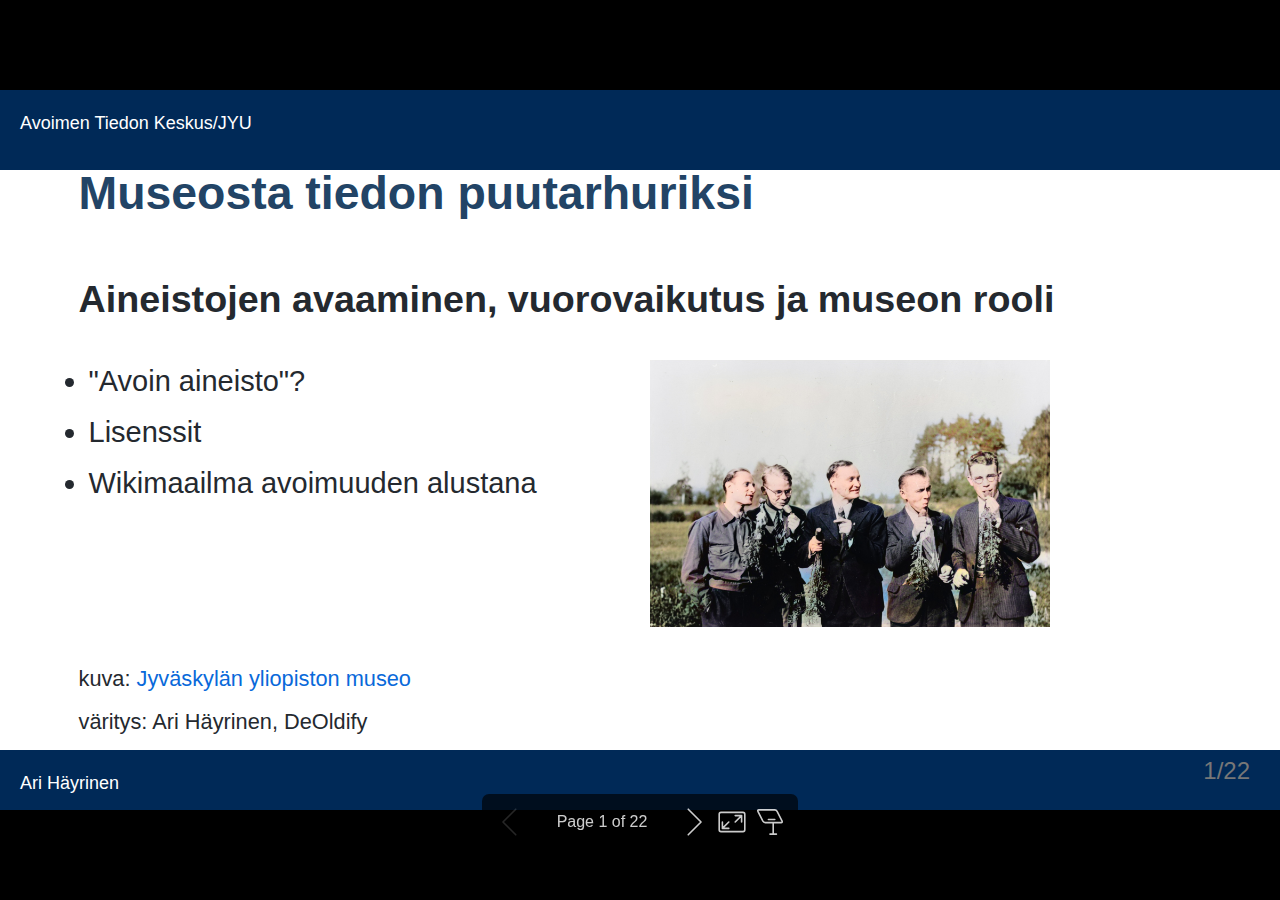
==== museo_ja_avoimet/museo_yleiso_ja_avoimet_aineistot.html @ 7d6fa6ab "täydennetty avoimia aineistoja" ====
<!DOCTYPE html><html lang="en-US"><head><title>OSC</title><meta property="og:title" content="OSC"><meta charset="UTF-8"><meta name="viewport" content="width=device-width,height=device-height,initial-scale=1.0"><meta name="apple-mobile-web-app-capable" content="yes"><meta http-equiv="X-UA-Compatible" content="ie=edge"><meta property="og:type" content="website"><meta name="twitter:card" content="summary"><style>@media screen{body[data-bespoke-view=""] .bespoke-marp-parent>.bespoke-marp-osc>button,body[data-bespoke-view=next] .bespoke-marp-parent>.bespoke-marp-osc>button,body[data-bespoke-view=presenter] .bespoke-marp-presenter-container .bespoke-marp-presenter-info-container button,body[data-bespoke-view=presenter] .bespoke-marp-presenter-container .bespoke-marp-presenter-note-container button{-webkit-tap-highlight-color:transparent;-webkit-appearance:none;appearance:none;background-color:transparent;border:0;color:inherit;cursor:pointer;font-size:inherit;opacity:.8;outline:none;padding:0;transition:opacity .2s linear}body[data-bespoke-view=""] .bespoke-marp-parent>.bespoke-marp-osc>button:disabled,body[data-bespoke-view=next] .bespoke-marp-parent>.bespoke-marp-osc>button:disabled,body[data-bespoke-view=presenter] .bespoke-marp-presenter-container .bespoke-marp-presenter-info-container button:disabled,body[data-bespoke-view=presenter] .bespoke-marp-presenter-container .bespoke-marp-presenter-note-container button:disabled{cursor:not-allowed;opacity:.15!important}body[data-bespoke-view=""] .bespoke-marp-parent>.bespoke-marp-osc>button:hover,body[data-bespoke-view=next] .bespoke-marp-parent>.bespoke-marp-osc>button:hover,body[data-bespoke-view=presenter] .bespoke-marp-presenter-container .bespoke-marp-presenter-info-container button:hover,body[data-bespoke-view=presenter] .bespoke-marp-presenter-container .bespoke-marp-presenter-note-container button:hover{opacity:1}body[data-bespoke-view=""] .bespoke-marp-parent>.bespoke-marp-osc>button:hover:active,body[data-bespoke-view=next] .bespoke-marp-parent>.bespoke-marp-osc>button:hover:active,body[data-bespoke-view=presenter] .bespoke-marp-presenter-container .bespoke-marp-presenter-info-container button:hover:active,body[data-bespoke-view=presenter] .bespoke-marp-presenter-container .bespoke-marp-presenter-note-container button:hover:active{opacity:.6}body[data-bespoke-view=""] .bespoke-marp-parent>.bespoke-marp-osc>button:hover:not(:disabled),body[data-bespoke-view=next] .bespoke-marp-parent>.bespoke-marp-osc>button:hover:not(:disabled),body[data-bespoke-view=presenter] .bespoke-marp-presenter-container .bespoke-marp-presenter-info-container button:hover:not(:disabled),body[data-bespoke-view=presenter] .bespoke-marp-presenter-container .bespoke-marp-presenter-note-container button:hover:not(:disabled){transition:none}body[data-bespoke-view=""] .bespoke-marp-parent>.bespoke-marp-osc>button[data-bespoke-marp-osc=prev],body[data-bespoke-view=next] .bespoke-marp-parent>.bespoke-marp-osc>button[data-bespoke-marp-osc=prev],body[data-bespoke-view=presenter] .bespoke-marp-presenter-container .bespoke-marp-presenter-info-container button.bespoke-marp-presenter-info-page-prev{background:transparent url("[data-uri]") no-repeat 50%;background-size:contain;overflow:hidden;text-indent:100%;white-space:nowrap}body[data-bespoke-view=""] .bespoke-marp-parent>.bespoke-marp-osc>button[data-bespoke-marp-osc=next],body[data-bespoke-view=next] .bespoke-marp-parent>.bespoke-marp-osc>button[data-bespoke-marp-osc=next],body[data-bespoke-view=presenter] .bespoke-marp-presenter-container .bespoke-marp-presenter-info-container button.bespoke-marp-presenter-info-page-next{background:transparent url("[data-uri]") no-repeat 50%;background-size:contain;overflow:hidden;text-indent:100%;white-space:nowrap}body[data-bespoke-view=""] .bespoke-marp-parent>.bespoke-marp-osc>button[data-bespoke-marp-osc=fullscreen],body[data-bespoke-view=next] .bespoke-marp-parent>.bespoke-marp-osc>button[data-bespoke-marp-osc=fullscreen]{background:transparent url("[data-uri]") no-repeat 50%;background-size:contain;overflow:hidden;text-indent:100%;white-space:nowrap}body[data-bespoke-view=""] .bespoke-marp-parent>.bespoke-marp-osc>button.exit[data-bespoke-marp-osc=fullscreen],body[data-bespoke-view=next] .bespoke-marp-parent>.bespoke-marp-osc>button.exit[data-bespoke-marp-osc=fullscreen]{background-image:url("[data-uri]")}body[data-bespoke-view=""] .bespoke-marp-parent>.bespoke-marp-osc>button[data-bespoke-marp-osc=presenter],body[data-bespoke-view=next] .bespoke-marp-parent>.bespoke-marp-osc>button[data-bespoke-marp-osc=presenter]{background:transparent url("[data-uri]") no-repeat 50%;background-size:contain;overflow:hidden;text-indent:100%;white-space:nowrap}body[data-bespoke-view=presenter] .bespoke-marp-presenter-container .bespoke-marp-presenter-note-container button.bespoke-marp-presenter-note-bigger{background:transparent url("[data-uri]") no-repeat 50%;background-size:contain;overflow:hidden;text-indent:100%;white-space:nowrap}body[data-bespoke-view=presenter] .bespoke-marp-presenter-container .bespoke-marp-presenter-note-container button.bespoke-marp-presenter-note-smaller{background:transparent url("[data-uri]") no-repeat 50%;background-size:contain;overflow:hidden;text-indent:100%;white-space:nowrap}}@keyframes __bespoke_marp_transition_reduced_outgoing__{0%{opacity:1}to{opacity:0}}@keyframes __bespoke_marp_transition_reduced_incoming__{0%{mix-blend-mode:plus-lighter;opacity:0}to{mix-blend-mode:plus-lighter;opacity:1}}.bespoke-marp-note,.bespoke-marp-osc,.bespoke-progress-parent{display:none;transition:none}@media screen{::view-transition-group(*){animation-duration:var(--marp-bespoke-transition-animation-duration,.5s);animation-timing-function:ease}::view-transition-new(*),::view-transition-old(*){animation-delay:0s;animation-direction:var(--marp-bespoke-transition-animation-direction,normal);animation-duration:var(--marp-bespoke-transition-animation-duration,.5s);animation-fill-mode:both;animation-name:var(--marp-bespoke-transition-animation-name,var(--marp-bespoke-transition-animation-name-fallback,__bespoke_marp_transition_no_animation__));mix-blend-mode:normal}::view-transition-old(*){--marp-bespoke-transition-animation-name-fallback:__bespoke_marp_transition_reduced_outgoing__;animation-timing-function:ease}::view-transition-new(*){--marp-bespoke-transition-animation-name-fallback:__bespoke_marp_transition_reduced_incoming__;animation-timing-function:ease}::view-transition-new(root),::view-transition-old(root){animation-timing-function:linear}::view-transition-new(__bespoke_marp_transition_osc__),::view-transition-old(__bespoke_marp_transition_osc__){animation-duration:0s!important;animation-name:__bespoke_marp_transition_osc__!important}::view-transition-new(__bespoke_marp_transition_osc__){opacity:0!important}.bespoke-marp-transition-warming-up::view-transition-group(*),.bespoke-marp-transition-warming-up::view-transition-new(*),.bespoke-marp-transition-warming-up::view-transition-old(*){animation-play-state:paused!important}body,html{height:100%;margin:0}body{background:#000;overflow:hidden}svg.bespoke-marp-slide{content-visibility:hidden;opacity:0;pointer-events:none;z-index:-1}svg.bespoke-marp-slide:not(.bespoke-marp-active) *{view-transition-name:none!important}svg.bespoke-marp-slide.bespoke-marp-active{content-visibility:visible;opacity:1;pointer-events:auto;z-index:0}svg.bespoke-marp-slide.bespoke-marp-active.bespoke-marp-active-ready *{animation-name:__bespoke_marp__!important}@supports not (content-visibility:hidden){svg.bespoke-marp-slide[data-bespoke-marp-load=hideable]{display:none}svg.bespoke-marp-slide[data-bespoke-marp-load=hideable].bespoke-marp-active{display:block}}}@media screen and (prefers-reduced-motion:reduce){svg.bespoke-marp-slide *{view-transition-name:none!important}}@media screen{[data-bespoke-marp-fragment=inactive]{visibility:hidden}body[data-bespoke-view=""] .bespoke-marp-parent,body[data-bespoke-view=next] .bespoke-marp-parent{bottom:0;left:0;position:absolute;right:0;top:0}body[data-bespoke-view=""] .bespoke-marp-parent>.bespoke-marp-osc,body[data-bespoke-view=next] .bespoke-marp-parent>.bespoke-marp-osc{view-transition-name:__bespoke_marp_transition_osc__;background:rgba(0,0,0,.65);border-radius:7px;bottom:50px;color:#fff;contain:paint;display:block;font-family:Helvetica,Arial,sans-serif;font-size:16px;left:50%;line-height:0;opacity:1;padding:12px;position:absolute;touch-action:manipulation;transform:translateX(-50%);transition:opacity .2s linear;-webkit-user-select:none;user-select:none;white-space:nowrap;will-change:transform;z-index:1}body[data-bespoke-view=""] .bespoke-marp-parent>.bespoke-marp-osc>*,body[data-bespoke-view=next] .bespoke-marp-parent>.bespoke-marp-osc>*{margin-left:6px}body[data-bespoke-view=""] .bespoke-marp-parent>.bespoke-marp-osc>:first-child,body[data-bespoke-view=next] .bespoke-marp-parent>.bespoke-marp-osc>:first-child{margin-left:0}body[data-bespoke-view=""] .bespoke-marp-parent>.bespoke-marp-osc>span,body[data-bespoke-view=next] .bespoke-marp-parent>.bespoke-marp-osc>span{opacity:.8}body[data-bespoke-view=""] .bespoke-marp-parent>.bespoke-marp-osc>span[data-bespoke-marp-osc=page],body[data-bespoke-view=next] .bespoke-marp-parent>.bespoke-marp-osc>span[data-bespoke-marp-osc=page]{display:inline-block;min-width:140px;text-align:center}body[data-bespoke-view=""] .bespoke-marp-parent>.bespoke-marp-osc>button[data-bespoke-marp-osc=fullscreen],body[data-bespoke-view=""] .bespoke-marp-parent>.bespoke-marp-osc>button[data-bespoke-marp-osc=next],body[data-bespoke-view=""] .bespoke-marp-parent>.bespoke-marp-osc>button[data-bespoke-marp-osc=presenter],body[data-bespoke-view=""] .bespoke-marp-parent>.bespoke-marp-osc>button[data-bespoke-marp-osc=prev],body[data-bespoke-view=next] .bespoke-marp-parent>.bespoke-marp-osc>button[data-bespoke-marp-osc=fullscreen],body[data-bespoke-view=next] .bespoke-marp-parent>.bespoke-marp-osc>button[data-bespoke-marp-osc=next],body[data-bespoke-view=next] .bespoke-marp-parent>.bespoke-marp-osc>button[data-bespoke-marp-osc=presenter],body[data-bespoke-view=next] .bespoke-marp-parent>.bespoke-marp-osc>button[data-bespoke-marp-osc=prev]{height:32px;line-height:32px;width:32px}body[data-bespoke-view=""] .bespoke-marp-parent.bespoke-marp-inactive,body[data-bespoke-view=next] .bespoke-marp-parent.bespoke-marp-inactive{cursor:none}body[data-bespoke-view=""] .bespoke-marp-parent.bespoke-marp-inactive>.bespoke-marp-osc,body[data-bespoke-view=next] .bespoke-marp-parent.bespoke-marp-inactive>.bespoke-marp-osc{opacity:0;pointer-events:none}body[data-bespoke-view=""] svg.bespoke-marp-slide,body[data-bespoke-view=next] svg.bespoke-marp-slide{height:100%;left:0;position:absolute;top:0;width:100%}body[data-bespoke-view=""] .bespoke-progress-parent{background:#222;display:flex;height:5px;width:100%}body[data-bespoke-view=""] .bespoke-progress-parent+.bespoke-marp-parent{top:5px}body[data-bespoke-view=""] .bespoke-progress-parent .bespoke-progress-bar{background:#0288d1;flex:0 0 0;transition:flex-basis .2s cubic-bezier(0,1,1,1)}body[data-bespoke-view=next]{background:transparent}body[data-bespoke-view=presenter]{background:#161616}body[data-bespoke-view=presenter] .bespoke-marp-presenter-container{display:grid;font-family:Helvetica,Arial,sans-serif;grid-template:"current dragbar next" minmax(140px,1fr) "current dragbar note" 2fr "info    dragbar note" 3em;grid-template-columns:minmax(3px,var(--bespoke-marp-presenter-split-ratio,66%)) 0 minmax(3px,1fr);height:100%;left:0;position:absolute;top:0;width:100%}body[data-bespoke-view=presenter] .bespoke-marp-presenter-container .bespoke-marp-parent{grid-area:current;overflow:hidden;position:relative}body[data-bespoke-view=presenter] .bespoke-marp-presenter-container .bespoke-marp-parent svg.bespoke-marp-slide{height:calc(100% - 40px);left:20px;pointer-events:none;position:absolute;top:20px;-webkit-user-select:none;user-select:none;width:calc(100% - 40px)}body[data-bespoke-view=presenter] .bespoke-marp-presenter-container .bespoke-marp-parent svg.bespoke-marp-slide.bespoke-marp-active{filter:drop-shadow(0 3px 10px rgba(0,0,0,.5))}body[data-bespoke-view=presenter] .bespoke-marp-presenter-container .bespoke-marp-presenter-dragbar-container{background:#0288d1;cursor:col-resize;grid-area:dragbar;margin-left:-3px;opacity:0;position:relative;transition:opacity .4s linear .1s;width:6px;z-index:10}body[data-bespoke-view=presenter] .bespoke-marp-presenter-container .bespoke-marp-presenter-dragbar-container:hover{opacity:1}body[data-bespoke-view=presenter] .bespoke-marp-presenter-container .bespoke-marp-presenter-dragbar-container.active{opacity:1;transition-delay:0s}body[data-bespoke-view=presenter] .bespoke-marp-presenter-container .bespoke-marp-presenter-next-container{background:#222;cursor:pointer;display:none;grid-area:next;overflow:hidden;position:relative}body[data-bespoke-view=presenter] .bespoke-marp-presenter-container .bespoke-marp-presenter-next-container.active{display:block}body[data-bespoke-view=presenter] .bespoke-marp-presenter-container .bespoke-marp-presenter-next-container iframe.bespoke-marp-presenter-next{background:transparent;border:0;display:block;filter:drop-shadow(0 3px 10px rgba(0,0,0,.5));height:calc(100% - 40px);left:20px;pointer-events:none;position:absolute;top:20px;-webkit-user-select:none;user-select:none;width:calc(100% - 40px)}body[data-bespoke-view=presenter] .bespoke-marp-presenter-container .bespoke-marp-presenter-note-container{background:#222;color:#eee;grid-area:note;position:relative;z-index:1}body[data-bespoke-view=presenter] .bespoke-marp-presenter-container .bespoke-marp-presenter-note-container button{height:1.5em;line-height:1.5em;width:1.5em}body[data-bespoke-view=presenter] .bespoke-marp-presenter-container .bespoke-marp-presenter-note-container .bespoke-marp-presenter-note-wrapper{bottom:0;display:block;left:0;position:absolute;right:0;top:0}body[data-bespoke-view=presenter] .bespoke-marp-presenter-container .bespoke-marp-presenter-note-container .bespoke-marp-presenter-note-buttons{background:rgba(0,0,0,.65);border-radius:4px;bottom:0;display:flex;gap:4px;margin:12px;opacity:0;padding:6px;pointer-events:none;position:absolute;right:0;transition:opacity .2s linear}}@media screen{body[data-bespoke-view=presenter] .bespoke-marp-presenter-container .bespoke-marp-presenter-note-container .bespoke-marp-presenter-note-buttons:focus-within,body[data-bespoke-view=presenter] .bespoke-marp-presenter-container .bespoke-marp-presenter-note-container .bespoke-marp-presenter-note-wrapper:focus-within+.bespoke-marp-presenter-note-buttons,body[data-bespoke-view=presenter] .bespoke-marp-presenter-container .bespoke-marp-presenter-note-container:hover .bespoke-marp-presenter-note-buttons{opacity:1;pointer-events:auto}body[data-bespoke-view=presenter] .bespoke-marp-presenter-container .bespoke-marp-presenter-note-container .bespoke-marp-note{word-wrap:break-word;box-sizing:border-box;font-size:calc(1.1em*var(--bespoke-marp-note-font-scale, 1));height:calc(100% - 40px);margin:20px;overflow:auto;padding-right:3px;scrollbar-color:hsla(0,0%,93%,.5) transparent;scrollbar-width:thin;white-space:pre-wrap;width:calc(100% - 40px)}body[data-bespoke-view=presenter] .bespoke-marp-presenter-container .bespoke-marp-presenter-note-container .bespoke-marp-note::-webkit-scrollbar{width:6px}body[data-bespoke-view=presenter] .bespoke-marp-presenter-container .bespoke-marp-presenter-note-container .bespoke-marp-note::-webkit-scrollbar-track{background:transparent}body[data-bespoke-view=presenter] .bespoke-marp-presenter-container .bespoke-marp-presenter-note-container .bespoke-marp-note::-webkit-scrollbar-thumb{background:hsla(0,0%,93%,.5);border-radius:6px}body[data-bespoke-view=presenter] .bespoke-marp-presenter-container .bespoke-marp-presenter-note-container .bespoke-marp-note:empty{pointer-events:none}body[data-bespoke-view=presenter] .bespoke-marp-presenter-container .bespoke-marp-presenter-note-container .bespoke-marp-note.active{display:block}body[data-bespoke-view=presenter] .bespoke-marp-presenter-container .bespoke-marp-presenter-note-container .bespoke-marp-note p:first-child{margin-top:0}body[data-bespoke-view=presenter] .bespoke-marp-presenter-container .bespoke-marp-presenter-note-container .bespoke-marp-note p:last-child{margin-bottom:0}body[data-bespoke-view=presenter] .bespoke-marp-presenter-container .bespoke-marp-presenter-info-container{align-items:center;box-sizing:border-box;color:#eee;display:flex;flex-wrap:nowrap;grid-area:info;justify-content:center;overflow:hidden;padding:0 10px}body[data-bespoke-view=presenter] .bespoke-marp-presenter-container .bespoke-marp-presenter-info-container .bespoke-marp-presenter-info-page,body[data-bespoke-view=presenter] .bespoke-marp-presenter-container .bespoke-marp-presenter-info-container .bespoke-marp-presenter-info-time,body[data-bespoke-view=presenter] .bespoke-marp-presenter-container .bespoke-marp-presenter-info-container .bespoke-marp-presenter-info-timer{box-sizing:border-box;display:block;padding:0 10px;white-space:nowrap;width:100%}body[data-bespoke-view=presenter] .bespoke-marp-presenter-container .bespoke-marp-presenter-info-container button{height:1.5em;line-height:1.5em;width:1.5em}body[data-bespoke-view=presenter] .bespoke-marp-presenter-container .bespoke-marp-presenter-info-container .bespoke-marp-presenter-info-page{order:2;text-align:center}body[data-bespoke-view=presenter] .bespoke-marp-presenter-container .bespoke-marp-presenter-info-container .bespoke-marp-presenter-info-page .bespoke-marp-presenter-info-page-text{display:inline-block;min-width:120px;text-align:center}body[data-bespoke-view=presenter] .bespoke-marp-presenter-container .bespoke-marp-presenter-info-container .bespoke-marp-presenter-info-time{color:#999;order:1;text-align:left}body[data-bespoke-view=presenter] .bespoke-marp-presenter-container .bespoke-marp-presenter-info-container .bespoke-marp-presenter-info-timer{color:#999;order:3;text-align:right}body[data-bespoke-view=presenter] .bespoke-marp-presenter-container .bespoke-marp-presenter-info-container .bespoke-marp-presenter-info-timer:hover{cursor:pointer}}@media print{.bespoke-marp-presenter-info-container,.bespoke-marp-presenter-next-container,.bespoke-marp-presenter-note-container{display:none}}</style><style>div#p>svg>foreignObject>section{width:1280px;height:720px;box-sizing:border-box;overflow:hidden;position:relative;scroll-snap-align:center center}div#p>svg>foreignObject>section:after{bottom:0;content:attr(data-marpit-pagination);padding:inherit;pointer-events:none;position:absolute;right:0}div#p>svg>foreignObject>section:not([data-marpit-pagination]):after{display:none}/* Normalization */div#p>svg>foreignObject>section :is(h1,marp-h1){font-size:2em;margin:0.67em 0}div#p>svg>foreignObject>section video::-webkit-media-controls{will-change:transform}@page{size:1280px 720px;margin:0}@media print{body,html{background-color:#fff;margin:0;page-break-inside:avoid;break-inside:avoid-page}div#p>svg>foreignObject>section{page-break-before:always;break-before:page}div#p>svg>foreignObject>section,div#p>svg>foreignObject>section *{-webkit-print-color-adjust:exact!important;animation-delay:0s!important;animation-duration:0s!important;color-adjust:exact!important;transition:none!important}div#p>svg[data-marpit-svg]{display:block;height:100vh;width:100vw}}
/*!
 * Marp default theme.
 *
 * @theme default
 * @author Yuki Hattori
 *
 * @auto-scaling true
 * @size 16:9 1280px 720px
 * @size 4:3 960px 720px
 */div#p>svg>foreignObject>section{--color-prettylights-syntax-comment:#6e7781;--color-prettylights-syntax-constant:#0550ae;--color-prettylights-syntax-entity:#8250df;--color-prettylights-syntax-storage-modifier-import:#24292f;--color-prettylights-syntax-entity-tag:#116329;--color-prettylights-syntax-keyword:#cf222e;--color-prettylights-syntax-string:#0a3069;--color-prettylights-syntax-variable:#953800;--color-prettylights-syntax-brackethighlighter-unmatched:#82071e;--color-prettylights-syntax-invalid-illegal-text:#f6f8fa;--color-prettylights-syntax-invalid-illegal-bg:#82071e;--color-prettylights-syntax-carriage-return-text:#f6f8fa;--color-prettylights-syntax-carriage-return-bg:#cf222e;--color-prettylights-syntax-string-regexp:#116329;--color-prettylights-syntax-markup-list:#3b2300;--color-prettylights-syntax-markup-heading:#0550ae;--color-prettylights-syntax-markup-italic:#24292f;--color-prettylights-syntax-markup-bold:#24292f;--color-prettylights-syntax-markup-deleted-text:#82071e;--color-prettylights-syntax-markup-deleted-bg:#ffebe9;--color-prettylights-syntax-markup-inserted-text:#116329;--color-prettylights-syntax-markup-inserted-bg:#dafbe1;--color-prettylights-syntax-markup-changed-text:#953800;--color-prettylights-syntax-markup-changed-bg:#ffd8b5;--color-prettylights-syntax-markup-ignored-text:#eaeef2;--color-prettylights-syntax-markup-ignored-bg:#0550ae;--color-prettylights-syntax-meta-diff-range:#8250df;--color-prettylights-syntax-brackethighlighter-angle:#57606a;--color-prettylights-syntax-sublimelinter-gutter-mark:#8c959f;--color-prettylights-syntax-constant-other-reference-link:#0a3069;--color-fg-default:#24292f;--color-fg-muted:#57606a;--color-fg-subtle:#6e7781;--color-canvas-default:#fff;--color-canvas-subtle:#f6f8fa;--color-border-default:#d0d7de;--color-border-muted:#d8dee4;--color-neutral-muted:rgba(175,184,193,.2);--color-accent-fg:#0969da;--color-accent-emphasis:#0969da;--color-attention-subtle:#fff8c5;--color-danger-fg:#cf222e;color-scheme:light}div#p>svg>foreignObject>section:where(.invert){--color-prettylights-syntax-comment:#8b949e;--color-prettylights-syntax-constant:#79c0ff;--color-prettylights-syntax-entity:#d2a8ff;--color-prettylights-syntax-storage-modifier-import:#c9d1d9;--color-prettylights-syntax-entity-tag:#7ee787;--color-prettylights-syntax-keyword:#ff7b72;--color-prettylights-syntax-string:#a5d6ff;--color-prettylights-syntax-variable:#ffa657;--color-prettylights-syntax-brackethighlighter-unmatched:#f85149;--color-prettylights-syntax-invalid-illegal-text:#f0f6fc;--color-prettylights-syntax-invalid-illegal-bg:#8e1519;--color-prettylights-syntax-carriage-return-text:#f0f6fc;--color-prettylights-syntax-carriage-return-bg:#b62324;--color-prettylights-syntax-string-regexp:#7ee787;--color-prettylights-syntax-markup-list:#f2cc60;--color-prettylights-syntax-markup-heading:#1f6feb;--color-prettylights-syntax-markup-italic:#c9d1d9;--color-prettylights-syntax-markup-bold:#c9d1d9;--color-prettylights-syntax-markup-deleted-text:#ffdcd7;--color-prettylights-syntax-markup-deleted-bg:#67060c;--color-prettylights-syntax-markup-inserted-text:#aff5b4;--color-prettylights-syntax-markup-inserted-bg:#033a16;--color-prettylights-syntax-markup-changed-text:#ffdfb6;--color-prettylights-syntax-markup-changed-bg:#5a1e02;--color-prettylights-syntax-markup-ignored-text:#c9d1d9;--color-prettylights-syntax-markup-ignored-bg:#1158c7;--color-prettylights-syntax-meta-diff-range:#d2a8ff;--color-prettylights-syntax-brackethighlighter-angle:#8b949e;--color-prettylights-syntax-sublimelinter-gutter-mark:#484f58;--color-prettylights-syntax-constant-other-reference-link:#a5d6ff;--color-fg-default:#c9d1d9;--color-fg-muted:#8b949e;--color-fg-subtle:#6e7681;--color-canvas-default:#0d1117;--color-canvas-subtle:#161b22;--color-border-default:#30363d;--color-border-muted:#21262d;--color-neutral-muted:hsla(215,8%,47%,.4);--color-accent-fg:#58a6ff;--color-accent-emphasis:#1f6feb;--color-attention-subtle:rgba(187,128,9,.15);--color-danger-fg:#f85149;color-scheme:dark}div#p>svg>foreignObject>section{-ms-text-size-adjust:100%;-webkit-text-size-adjust:100%;word-wrap:break-word;background-color:var(--color-canvas-default);color:var(--color-fg-default);font-family:-apple-system,BlinkMacSystemFont,Segoe UI,Noto Sans,Helvetica,Arial,sans-serif,Apple Color Emoji,Segoe UI Emoji;font-size:16px;line-height:1.5;margin:0}div#p>svg>foreignObject>section{--marpit-root-font-size:16px}div#p>svg>foreignObject>section :is(h1,marp-h1):hover .anchor .octicon-link:before,div#p>svg>foreignObject>section :is(h2,marp-h2):hover .anchor .octicon-link:before,div#p>svg>foreignObject>section :is(h3,marp-h3):hover .anchor .octicon-link:before,div#p>svg>foreignObject>section :is(h4,marp-h4):hover .anchor .octicon-link:before,div#p>svg>foreignObject>section :is(h5,marp-h5):hover .anchor .octicon-link:before,div#p>svg>foreignObject>section :is(h6,marp-h6):hover .anchor .octicon-link:before{background-color:currentColor;content:" ";display:inline-block;height:16px;-webkit-mask-image:url('data:image/svg+xml;charset=utf-8,<svg xmlns="http://www.w3.org/2000/svg" viewBox="0 0 16 16" aria-hidden="true"><path fill-rule="evenodd" d="M7.775 3.275a.75.75 0 0 0 1.06 1.06l1.25-1.25a2 2 0 1 1 2.83 2.83l-2.5 2.5a2 2 0 0 1-2.83 0 .75.75 0 0 0-1.06 1.06 3.5 3.5 0 0 0 4.95 0l2.5-2.5a3.5 3.5 0 0 0-4.95-4.95l-1.25 1.25zm-4.69 9.64a2 2 0 0 1 0-2.83l2.5-2.5a2 2 0 0 1 2.83 0 .75.75 0 0 0 1.06-1.06 3.5 3.5 0 0 0-4.95 0l-2.5 2.5a3.5 3.5 0 0 0 4.95 4.95l1.25-1.25a.75.75 0 0 0-1.06-1.06l-1.25 1.25a2 2 0 0 1-2.83 0z"/></svg>');mask-image:url('data:image/svg+xml;charset=utf-8,<svg xmlns="http://www.w3.org/2000/svg" viewBox="0 0 16 16" aria-hidden="true"><path fill-rule="evenodd" d="M7.775 3.275a.75.75 0 0 0 1.06 1.06l1.25-1.25a2 2 0 1 1 2.83 2.83l-2.5 2.5a2 2 0 0 1-2.83 0 .75.75 0 0 0-1.06 1.06 3.5 3.5 0 0 0 4.95 0l2.5-2.5a3.5 3.5 0 0 0-4.95-4.95l-1.25 1.25zm-4.69 9.64a2 2 0 0 1 0-2.83l2.5-2.5a2 2 0 0 1 2.83 0 .75.75 0 0 0 1.06-1.06 3.5 3.5 0 0 0-4.95 0l-2.5 2.5a3.5 3.5 0 0 0 4.95 4.95l1.25-1.25a.75.75 0 0 0-1.06-1.06l-1.25 1.25a2 2 0 0 1-2.83 0z"/></svg>');width:16px}div#p>svg>foreignObject>section details,div#p>svg>foreignObject>section figcaption,div#p>svg>foreignObject>section figure{display:block}div#p>svg>foreignObject>section summary{display:list-item}div#p>svg>foreignObject>section [hidden]{display:none!important}div#p>svg>foreignObject>section a{background-color:transparent;color:var(--color-accent-fg);text-decoration:none}div#p>svg>foreignObject>section abbr[title]{border-bottom:none;-webkit-text-decoration:underline dotted;text-decoration:underline dotted}div#p>svg>foreignObject>section b,div#p>svg>foreignObject>section strong{font-weight:var(--base-text-weight-semibold,600)}div#p>svg>foreignObject>section dfn{font-style:italic}div#p>svg>foreignObject>section :is(h1,marp-h1){border-bottom:1px solid var(--color-border-muted);font-size:2em;font-weight:var(--base-text-weight-semibold,600);margin:.67em 0;padding-bottom:.3em}div#p>svg>foreignObject>section mark{background-color:var(--color-attention-subtle);color:var(--color-fg-default)}div#p>svg>foreignObject>section small{font-size:90%}div#p>svg>foreignObject>section sub,div#p>svg>foreignObject>section sup{font-size:75%;line-height:0;position:relative;vertical-align:baseline}div#p>svg>foreignObject>section sub{bottom:-.25em}div#p>svg>foreignObject>section sup{top:-.5em}div#p>svg>foreignObject>section img{background-color:var(--color-canvas-default);border-style:none;box-sizing:content-box;max-width:100%}div#p>svg>foreignObject>section :is(pre,marp-pre),div#p>svg>foreignObject>section code,div#p>svg>foreignObject>section kbd,div#p>svg>foreignObject>section samp{font-family:monospace;font-size:1em}div#p>svg>foreignObject>section figure{margin:1em 40px}div#p>svg>foreignObject>section hr{background:transparent;background-color:var(--color-border-default);border:0;box-sizing:content-box;height:.25em;margin:24px 0;overflow:hidden;padding:0}div#p>svg>foreignObject>section input{font:inherit;font-family:inherit;font-size:inherit;line-height:inherit;margin:0;overflow:visible}div#p>svg>foreignObject>section [type=button],div#p>svg>foreignObject>section [type=reset],div#p>svg>foreignObject>section [type=submit]{-webkit-appearance:button}div#p>svg>foreignObject>section [type=checkbox],div#p>svg>foreignObject>section [type=radio]{box-sizing:border-box;padding:0}div#p>svg>foreignObject>section [type=number]::-webkit-inner-spin-button,div#p>svg>foreignObject>section [type=number]::-webkit-outer-spin-button{height:auto}div#p>svg>foreignObject>section [type=search]::-webkit-search-cancel-button,div#p>svg>foreignObject>section [type=search]::-webkit-search-decoration{-webkit-appearance:none}div#p>svg>foreignObject>section ::-webkit-input-placeholder{color:inherit;opacity:.54}div#p>svg>foreignObject>section ::-webkit-file-upload-button{-webkit-appearance:button;font:inherit}div#p>svg>foreignObject>section a:hover{text-decoration:underline}div#p>svg>foreignObject>section ::-moz-placeholder{color:var(--color-fg-subtle);opacity:1}div#p>svg>foreignObject>section ::placeholder{color:var(--color-fg-subtle);opacity:1}div#p>svg>foreignObject>section hr:after,div#p>svg>foreignObject>section hr:before{content:"";display:table}div#p>svg>foreignObject>section hr:after{clear:both}div#p>svg>foreignObject>section table{border-collapse:collapse;border-spacing:0;display:block;max-width:100%;overflow:auto;width:-moz-max-content;width:max-content}div#p>svg>foreignObject>section td,div#p>svg>foreignObject>section th{padding:0}div#p>svg>foreignObject>section details summary{cursor:pointer}div#p>svg>foreignObject>section details:not([open])>:not(summary){display:none!important}div#p>svg>foreignObject>section [role=button]:focus,div#p>svg>foreignObject>section a:focus,div#p>svg>foreignObject>section input[type=checkbox]:focus,div#p>svg>foreignObject>section input[type=radio]:focus{box-shadow:none;outline:2px solid var(--color-accent-fg);outline-offset:-2px}div#p>svg>foreignObject>section [role=button]:focus:not(:focus-visible),div#p>svg>foreignObject>section a:focus:not(:focus-visible),div#p>svg>foreignObject>section input[type=checkbox]:focus:not(:focus-visible),div#p>svg>foreignObject>section input[type=radio]:focus:not(:focus-visible){outline:1px solid transparent}div#p>svg>foreignObject>section [role=button]:focus-visible,div#p>svg>foreignObject>section a:focus-visible,div#p>svg>foreignObject>section input[type=checkbox]:focus-visible,div#p>svg>foreignObject>section input[type=radio]:focus-visible{box-shadow:none;outline:2px solid var(--color-accent-fg);outline-offset:-2px}div#p>svg>foreignObject>section a:not([class]):focus,div#p>svg>foreignObject>section a:not([class]):focus-visible,div#p>svg>foreignObject>section input[type=checkbox]:focus,div#p>svg>foreignObject>section input[type=checkbox]:focus-visible,div#p>svg>foreignObject>section input[type=radio]:focus,div#p>svg>foreignObject>section input[type=radio]:focus-visible{outline-offset:0}div#p>svg>foreignObject>section kbd{background-color:var(--color-canvas-subtle);border-bottom-color:var(--color-neutral-muted);border:1px solid var(--color-neutral-muted);border-radius:6px;box-shadow:inset 0 -1px 0 var(--color-neutral-muted);color:var(--color-fg-default);display:inline-block;font:11px ui-monospace,SFMono-Regular,SF Mono,Menlo,Consolas,Liberation Mono,monospace;line-height:10px;padding:3px 5px;vertical-align:middle}div#p>svg>foreignObject>section :is(h1,marp-h1),div#p>svg>foreignObject>section :is(h2,marp-h2),div#p>svg>foreignObject>section :is(h3,marp-h3),div#p>svg>foreignObject>section :is(h4,marp-h4),div#p>svg>foreignObject>section :is(h5,marp-h5),div#p>svg>foreignObject>section :is(h6,marp-h6){font-weight:var(--base-text-weight-semibold,600);line-height:1.25;margin-bottom:16px;margin-top:24px}div#p>svg>foreignObject>section :is(h2,marp-h2){border-bottom:1px solid var(--color-border-muted);font-size:1.5em;padding-bottom:.3em}div#p>svg>foreignObject>section :is(h2,marp-h2),div#p>svg>foreignObject>section :is(h3,marp-h3){font-weight:var(--base-text-weight-semibold,600)}div#p>svg>foreignObject>section :is(h3,marp-h3){font-size:1.25em}div#p>svg>foreignObject>section :is(h4,marp-h4){font-size:1em}div#p>svg>foreignObject>section :is(h4,marp-h4),div#p>svg>foreignObject>section :is(h5,marp-h5){font-weight:var(--base-text-weight-semibold,600)}div#p>svg>foreignObject>section :is(h5,marp-h5){font-size:.875em}div#p>svg>foreignObject>section :is(h6,marp-h6){color:var(--color-fg-muted);font-size:.85em;font-weight:var(--base-text-weight-semibold,600)}div#p>svg>foreignObject>section p{margin-bottom:10px;margin-top:0}div#p>svg>foreignObject>section blockquote{border-left:.25em solid var(--color-border-default);color:var(--color-fg-muted);margin:0;padding:0 1em}div#p>svg>foreignObject>section ol,div#p>svg>foreignObject>section ul{margin-bottom:0;margin-top:0;padding-left:2em}div#p>svg>foreignObject>section ol ol,div#p>svg>foreignObject>section ul ol{list-style-type:lower-roman}div#p>svg>foreignObject>section ol ol ol,div#p>svg>foreignObject>section ol ul ol,div#p>svg>foreignObject>section ul ol ol,div#p>svg>foreignObject>section ul ul ol{list-style-type:lower-alpha}div#p>svg>foreignObject>section dd{margin-left:0}div#p>svg>foreignObject>section :is(pre,marp-pre),div#p>svg>foreignObject>section code,div#p>svg>foreignObject>section samp,div#p>svg>foreignObject>section tt{font-family:ui-monospace,SFMono-Regular,SF Mono,Menlo,Consolas,Liberation Mono,monospace;font-size:12px}div#p>svg>foreignObject>section :is(pre,marp-pre){word-wrap:normal;margin-bottom:0;margin-top:0}div#p>svg>foreignObject>section .octicon{fill:currentColor;display:inline-block;overflow:visible!important;vertical-align:text-bottom}div#p>svg>foreignObject>section input::-webkit-inner-spin-button,div#p>svg>foreignObject>section input::-webkit-outer-spin-button{-webkit-appearance:none;appearance:none;margin:0}div#p>svg>foreignObject>section:after,div#p>svg>foreignObject>section:before{
  /* content:""; */display:table}div#p>svg>foreignObject>section:after{clear:both}div#p>svg>foreignObject>section>:first-child{margin-top:0!important}div#p>svg>foreignObject>section>:last-child{margin-bottom:0!important}div#p>svg>foreignObject>section a:not([href]){color:inherit;text-decoration:none}div#p>svg>foreignObject>section .absent{color:var(--color-danger-fg)}div#p>svg>foreignObject>section .anchor{float:left;line-height:1;margin-left:-20px;padding-right:4px}div#p>svg>foreignObject>section .anchor:focus{outline:none}div#p>svg>foreignObject>section :is(pre,marp-pre),div#p>svg>foreignObject>section blockquote,div#p>svg>foreignObject>section details,div#p>svg>foreignObject>section dl,div#p>svg>foreignObject>section ol,div#p>svg>foreignObject>section p,div#p>svg>foreignObject>section table,div#p>svg>foreignObject>section ul{margin-bottom:16px;margin-top:0}div#p>svg>foreignObject>section blockquote>:first-child{margin-top:0}div#p>svg>foreignObject>section blockquote>:last-child{margin-bottom:0}div#p>svg>foreignObject>section :is(h1,marp-h1) .octicon-link,div#p>svg>foreignObject>section :is(h2,marp-h2) .octicon-link,div#p>svg>foreignObject>section :is(h3,marp-h3) .octicon-link,div#p>svg>foreignObject>section :is(h4,marp-h4) .octicon-link,div#p>svg>foreignObject>section :is(h5,marp-h5) .octicon-link,div#p>svg>foreignObject>section :is(h6,marp-h6) .octicon-link{color:var(--color-fg-default);vertical-align:middle;visibility:hidden}div#p>svg>foreignObject>section :is(h1,marp-h1):hover .anchor,div#p>svg>foreignObject>section :is(h2,marp-h2):hover .anchor,div#p>svg>foreignObject>section :is(h3,marp-h3):hover .anchor,div#p>svg>foreignObject>section :is(h4,marp-h4):hover .anchor,div#p>svg>foreignObject>section :is(h5,marp-h5):hover .anchor,div#p>svg>foreignObject>section :is(h6,marp-h6):hover .anchor{text-decoration:none}div#p>svg>foreignObject>section :is(h1,marp-h1):hover .anchor .octicon-link,div#p>svg>foreignObject>section :is(h2,marp-h2):hover .anchor .octicon-link,div#p>svg>foreignObject>section :is(h3,marp-h3):hover .anchor .octicon-link,div#p>svg>foreignObject>section :is(h4,marp-h4):hover .anchor .octicon-link,div#p>svg>foreignObject>section :is(h5,marp-h5):hover .anchor .octicon-link,div#p>svg>foreignObject>section :is(h6,marp-h6):hover .anchor .octicon-link{visibility:visible}div#p>svg>foreignObject>section :is(h1,marp-h1) code,div#p>svg>foreignObject>section :is(h1,marp-h1) tt,div#p>svg>foreignObject>section :is(h2,marp-h2) code,div#p>svg>foreignObject>section :is(h2,marp-h2) tt,div#p>svg>foreignObject>section :is(h3,marp-h3) code,div#p>svg>foreignObject>section :is(h3,marp-h3) tt,div#p>svg>foreignObject>section :is(h4,marp-h4) code,div#p>svg>foreignObject>section :is(h4,marp-h4) tt,div#p>svg>foreignObject>section :is(h5,marp-h5) code,div#p>svg>foreignObject>section :is(h5,marp-h5) tt,div#p>svg>foreignObject>section :is(h6,marp-h6) code,div#p>svg>foreignObject>section :is(h6,marp-h6) tt{font-size:inherit;padding:0 .2em}div#p>svg>foreignObject>section summary :is(h1,marp-h1),div#p>svg>foreignObject>section summary :is(h2,marp-h2),div#p>svg>foreignObject>section summary :is(h3,marp-h3),div#p>svg>foreignObject>section summary :is(h4,marp-h4),div#p>svg>foreignObject>section summary :is(h5,marp-h5),div#p>svg>foreignObject>section summary :is(h6,marp-h6){display:inline-block}div#p>svg>foreignObject>section summary :is(h1,marp-h1) .anchor,div#p>svg>foreignObject>section summary :is(h2,marp-h2) .anchor,div#p>svg>foreignObject>section summary :is(h3,marp-h3) .anchor,div#p>svg>foreignObject>section summary :is(h4,marp-h4) .anchor,div#p>svg>foreignObject>section summary :is(h5,marp-h5) .anchor,div#p>svg>foreignObject>section summary :is(h6,marp-h6) .anchor{margin-left:-40px}div#p>svg>foreignObject>section summary :is(h1,marp-h1),div#p>svg>foreignObject>section summary :is(h2,marp-h2){border-bottom:0;padding-bottom:0}div#p>svg>foreignObject>section ol.no-list,div#p>svg>foreignObject>section ul.no-list{list-style-type:none;padding:0}div#p>svg>foreignObject>section ol[type=a]{list-style-type:lower-alpha}div#p>svg>foreignObject>section ol[type=A]{list-style-type:upper-alpha}div#p>svg>foreignObject>section ol[type=i]{list-style-type:lower-roman}div#p>svg>foreignObject>section ol[type=I]{list-style-type:upper-roman}div#p>svg>foreignObject>section div>ol:not([type]),div#p>svg>foreignObject>section ol[type="1"]{list-style-type:decimal}div#p>svg>foreignObject>section ol ol,div#p>svg>foreignObject>section ol ul,div#p>svg>foreignObject>section ul ol,div#p>svg>foreignObject>section ul ul{margin-bottom:0;margin-top:0}div#p>svg>foreignObject>section li>p{margin-top:16px}div#p>svg>foreignObject>section li+li{margin-top:.25em}div#p>svg>foreignObject>section dl{padding:0}div#p>svg>foreignObject>section dl dt{font-size:1em;font-style:italic;font-weight:var(--base-text-weight-semibold,600);margin-top:16px;padding:0}div#p>svg>foreignObject>section dl dd{margin-bottom:16px;padding:0 16px}div#p>svg>foreignObject>section table th{font-weight:var(--base-text-weight-semibold,600)}div#p>svg>foreignObject>section table td,div#p>svg>foreignObject>section table th{border:1px solid var(--color-border-default);padding:6px 13px}div#p>svg>foreignObject>section table tr{background-color:var(--color-canvas-default);border-top:1px solid var(--color-border-muted)}div#p>svg>foreignObject>section table tr:nth-child(2n){background-color:var(--color-canvas-subtle)}div#p>svg>foreignObject>section table img{background-color:transparent}div#p>svg>foreignObject>section img[align=right]{padding-left:20px}div#p>svg>foreignObject>section img[align=left]{padding-right:20px}div#p>svg>foreignObject>section .emoji{background-color:transparent;max-width:none;vertical-align:text-top}div#p>svg>foreignObject>section :is(span,marp-span).frame,div#p>svg>foreignObject>section :is(span,marp-span).frame>:is(span,marp-span){display:block;overflow:hidden}div#p>svg>foreignObject>section :is(span,marp-span).frame>:is(span,marp-span){border:1px solid var(--color-border-default);float:left;margin:13px 0 0;padding:7px;width:auto}div#p>svg>foreignObject>section :is(span,marp-span).frame :is(span,marp-span) img{display:block;float:left}div#p>svg>foreignObject>section :is(span,marp-span).frame :is(span,marp-span) :is(span,marp-span){clear:both;color:var(--color-fg-default);display:block;padding:5px 0 0}div#p>svg>foreignObject>section :is(span,marp-span).align-center{clear:both;display:block;overflow:hidden}div#p>svg>foreignObject>section :is(span,marp-span).align-center>:is(span,marp-span){display:block;margin:13px auto 0;overflow:hidden;text-align:center}div#p>svg>foreignObject>section :is(span,marp-span).align-center :is(span,marp-span) img{margin:0 auto;text-align:center}div#p>svg>foreignObject>section :is(span,marp-span).align-right{clear:both;display:block;overflow:hidden}div#p>svg>foreignObject>section :is(span,marp-span).align-right>:is(span,marp-span){display:block;margin:13px 0 0;overflow:hidden;text-align:right}div#p>svg>foreignObject>section :is(span,marp-span).align-right :is(span,marp-span) img{margin:0;text-align:right}div#p>svg>foreignObject>section :is(span,marp-span).float-left{display:block;float:left;margin-right:13px;overflow:hidden}div#p>svg>foreignObject>section :is(span,marp-span).float-left :is(span,marp-span){margin:13px 0 0}div#p>svg>foreignObject>section :is(span,marp-span).float-right{display:block;float:right;margin-left:13px;overflow:hidden}div#p>svg>foreignObject>section :is(span,marp-span).float-right>:is(span,marp-span){display:block;margin:13px auto 0;overflow:hidden;text-align:right}div#p>svg>foreignObject>section code,div#p>svg>foreignObject>section tt{background-color:var(--color-neutral-muted);border-radius:6px;font-size:85%;margin:0;padding:.2em .4em;white-space:break-spaces}div#p>svg>foreignObject>section code br,div#p>svg>foreignObject>section tt br{display:none}div#p>svg>foreignObject>section del code{text-decoration:inherit}div#p>svg>foreignObject>section samp{font-size:85%}div#p>svg>foreignObject>section :is(pre,marp-pre) code{font-size:100%}div#p>svg>foreignObject>section :is(pre,marp-pre)>code{background:transparent;border:0;margin:0;padding:0;white-space:pre;word-break:normal}div#p>svg>foreignObject>section .highlight{margin-bottom:16px}div#p>svg>foreignObject>section .highlight :is(pre,marp-pre){margin-bottom:0;word-break:normal}div#p>svg>foreignObject>section :is(pre,marp-pre){background-color:var(--color-canvas-subtle);border-radius:6px;font-size:85%;line-height:1.45;overflow:auto;padding:16px}div#p>svg>foreignObject>section :is(pre,marp-pre) code,div#p>svg>foreignObject>section :is(pre,marp-pre) tt{word-wrap:normal;background-color:transparent;border:0;display:inline;line-height:inherit;margin:0;max-width:auto;overflow:visible;padding:0}div#p>svg>foreignObject>section .csv-data td,div#p>svg>foreignObject>section .csv-data th{font-size:12px;line-height:1;overflow:hidden;padding:5px;text-align:left;white-space:nowrap}div#p>svg>foreignObject>section .csv-data .blob-num{background:var(--color-canvas-default);border:0;padding:10px 8px 9px;text-align:right}div#p>svg>foreignObject>section .csv-data tr{border-top:0}div#p>svg>foreignObject>section .csv-data th{background:var(--color-canvas-subtle);border-top:0;font-weight:var(--base-text-weight-semibold,600)}div#p>svg>foreignObject>section [data-footnote-ref]:before{content:"["}div#p>svg>foreignObject>section [data-footnote-ref]:after{content:"]"}div#p>svg>foreignObject>section .footnotes{border-top:1px solid var(--color-border-default);color:var(--color-fg-muted);font-size:12px}div#p>svg>foreignObject>section div#p>svg>foreignObject>section section.footnotes{--marpit-root-font-size:12px}div#p>svg>foreignObject>section .footnotes ol{padding-left:16px}div#p>svg>foreignObject>section .footnotes ol ul{display:inline-block;margin-top:16px;padding-left:16px}div#p>svg>foreignObject>section .footnotes li{position:relative}div#p>svg>foreignObject>section .footnotes li:target:before{border:2px solid var(--color-accent-emphasis);border-radius:6px;bottom:-8px;content:"";left:-24px;pointer-events:none;position:absolute;right:-8px;top:-8px}div#p>svg>foreignObject>section .footnotes li:target{color:var(--color-fg-default)}div#p>svg>foreignObject>section .footnotes .data-footnote-backref g-emoji{font-family:monospace}div#p>svg>foreignObject>section .pl-c{color:var(--color-prettylights-syntax-comment)}div#p>svg>foreignObject>section .pl-c1,div#p>svg>foreignObject>section .pl-s .pl-v{color:var(--color-prettylights-syntax-constant)}div#p>svg>foreignObject>section .pl-e,div#p>svg>foreignObject>section .pl-en{color:var(--color-prettylights-syntax-entity)}div#p>svg>foreignObject>section .pl-s .pl-s1,div#p>svg>foreignObject>section .pl-smi{color:var(--color-prettylights-syntax-storage-modifier-import)}div#p>svg>foreignObject>section .pl-ent{color:var(--color-prettylights-syntax-entity-tag)}div#p>svg>foreignObject>section .pl-k{color:var(--color-prettylights-syntax-keyword)}div#p>svg>foreignObject>section .pl-pds,div#p>svg>foreignObject>section .pl-s,div#p>svg>foreignObject>section .pl-s .pl-pse .pl-s1,div#p>svg>foreignObject>section .pl-sr,div#p>svg>foreignObject>section .pl-sr .pl-cce,div#p>svg>foreignObject>section .pl-sr .pl-sra,div#p>svg>foreignObject>section .pl-sr .pl-sre{color:var(--color-prettylights-syntax-string)}div#p>svg>foreignObject>section .pl-smw,div#p>svg>foreignObject>section .pl-v{color:var(--color-prettylights-syntax-variable)}div#p>svg>foreignObject>section .pl-bu{color:var(--color-prettylights-syntax-brackethighlighter-unmatched)}div#p>svg>foreignObject>section .pl-ii{background-color:var(--color-prettylights-syntax-invalid-illegal-bg);color:var(--color-prettylights-syntax-invalid-illegal-text)}div#p>svg>foreignObject>section .pl-c2{background-color:var(--color-prettylights-syntax-carriage-return-bg);color:var(--color-prettylights-syntax-carriage-return-text)}div#p>svg>foreignObject>section .pl-sr .pl-cce{color:var(--color-prettylights-syntax-string-regexp);font-weight:700}div#p>svg>foreignObject>section .pl-ml{color:var(--color-prettylights-syntax-markup-list)}div#p>svg>foreignObject>section .pl-mh,div#p>svg>foreignObject>section .pl-mh .pl-en,div#p>svg>foreignObject>section .pl-ms{color:var(--color-prettylights-syntax-markup-heading);font-weight:700}div#p>svg>foreignObject>section .pl-mi{color:var(--color-prettylights-syntax-markup-italic);font-style:italic}div#p>svg>foreignObject>section .pl-mb{color:var(--color-prettylights-syntax-markup-bold);font-weight:700}div#p>svg>foreignObject>section .pl-md{background-color:var(--color-prettylights-syntax-markup-deleted-bg);color:var(--color-prettylights-syntax-markup-deleted-text)}div#p>svg>foreignObject>section .pl-mi1{background-color:var(--color-prettylights-syntax-markup-inserted-bg);color:var(--color-prettylights-syntax-markup-inserted-text)}div#p>svg>foreignObject>section .pl-mc{background-color:var(--color-prettylights-syntax-markup-changed-bg);color:var(--color-prettylights-syntax-markup-changed-text)}div#p>svg>foreignObject>section .pl-mi2{background-color:var(--color-prettylights-syntax-markup-ignored-bg);color:var(--color-prettylights-syntax-markup-ignored-text)}div#p>svg>foreignObject>section .pl-mdr{color:var(--color-prettylights-syntax-meta-diff-range);font-weight:700}div#p>svg>foreignObject>section .pl-ba{color:var(--color-prettylights-syntax-brackethighlighter-angle)}div#p>svg>foreignObject>section .pl-sg{color:var(--color-prettylights-syntax-sublimelinter-gutter-mark)}div#p>svg>foreignObject>section .pl-corl{color:var(--color-prettylights-syntax-constant-other-reference-link);text-decoration:underline}div#p>svg>foreignObject>section g-emoji{display:inline-block;font-family:Apple Color Emoji,Segoe UI Emoji,Segoe UI Symbol;font-size:1em;font-style:normal!important;font-weight:var(--base-text-weight-normal,400);line-height:1;min-width:1ch;vertical-align:-.075em}div#p>svg>foreignObject>section g-emoji img{height:1em;width:1em}div#p>svg>foreignObject>section .task-list-item{list-style-type:none}div#p>svg>foreignObject>section .task-list-item label{font-weight:var(--base-text-weight-normal,400)}div#p>svg>foreignObject>section .task-list-item.enabled label{cursor:pointer}div#p>svg>foreignObject>section .task-list-item+.task-list-item{margin-top:4px}div#p>svg>foreignObject>section .task-list-item .handle{display:none}div#p>svg>foreignObject>section .task-list-item-checkbox{margin:0 .2em .25em -1.4em;vertical-align:middle}div#p>svg>foreignObject>section .contains-task-list:dir(rtl) .task-list-item-checkbox{margin:0 -1.6em .25em .2em}div#p>svg>foreignObject>section .contains-task-list{position:relative}div#p>svg>foreignObject>section .contains-task-list:focus-within .task-list-item-convert-container,div#p>svg>foreignObject>section .contains-task-list:hover .task-list-item-convert-container{clip:auto;display:block;height:24px;overflow:visible;width:auto}div#p>svg>foreignObject>section ::-webkit-calendar-picker-indicator{filter:invert(50%)}div#p>svg>foreignObject>section :is(h1,marp-h1){color:var(--h1-color);font-size:1.6em}div#p>svg>foreignObject>section :is(h1,marp-h1),div#p>svg>foreignObject>section :is(h2,marp-h2){border-bottom:none}div#p>svg>foreignObject>section :is(h2,marp-h2){font-size:1.3em}div#p>svg>foreignObject>section :is(h3,marp-h3){font-size:1.1em}div#p>svg>foreignObject>section :is(h4,marp-h4){font-size:1.05em}div#p>svg>foreignObject>section :is(h5,marp-h5){font-size:1em}div#p>svg>foreignObject>section :is(h6,marp-h6){font-size:.9em}div#p>svg>foreignObject>section :is(h1,marp-h1) strong,div#p>svg>foreignObject>section :is(h2,marp-h2) strong,div#p>svg>foreignObject>section :is(h3,marp-h3) strong,div#p>svg>foreignObject>section :is(h4,marp-h4) strong,div#p>svg>foreignObject>section :is(h5,marp-h5) strong,div#p>svg>foreignObject>section :is(h6,marp-h6) strong{color:var(--heading-strong-color);font-weight:inherit}div#p>svg>foreignObject>section :is(h1,marp-h1)::part(auto-scaling),div#p>svg>foreignObject>section :is(h2,marp-h2)::part(auto-scaling),div#p>svg>foreignObject>section :is(h3,marp-h3)::part(auto-scaling),div#p>svg>foreignObject>section :is(h4,marp-h4)::part(auto-scaling),div#p>svg>foreignObject>section :is(h5,marp-h5)::part(auto-scaling),div#p>svg>foreignObject>section :is(h6,marp-h6)::part(auto-scaling){max-height:563px}div#p>svg>foreignObject>section hr{height:0;padding-top:.25em}div#p>svg>foreignObject>section :is(pre,marp-pre){border:1px solid var(--color-border-default);line-height:1.15;overflow:visible}div#p>svg>foreignObject>section :is(pre,marp-pre)::part(auto-scaling){max-height:529px}div#p>svg>foreignObject>section :is(pre,marp-pre) :where(.hljs){color:var(--color-prettylights-syntax-storage-modifier-import)}div#p>svg>foreignObject>section :is(pre,marp-pre) :where(.hljs-doctag),div#p>svg>foreignObject>section :is(pre,marp-pre) :where(.hljs-keyword),div#p>svg>foreignObject>section :is(pre,marp-pre) :where(.hljs-meta .hljs-keyword),div#p>svg>foreignObject>section :is(pre,marp-pre) :where(.hljs-template-tag),div#p>svg>foreignObject>section :is(pre,marp-pre) :where(.hljs-template-variable),div#p>svg>foreignObject>section :is(pre,marp-pre) :where(.hljs-type),div#p>svg>foreignObject>section :is(pre,marp-pre) :where(.hljs-variable.language_){color:var(--color-prettylights-syntax-keyword)}div#p>svg>foreignObject>section :is(pre,marp-pre) :where(.hljs-title),div#p>svg>foreignObject>section :is(pre,marp-pre) :where(.hljs-title.class_),div#p>svg>foreignObject>section :is(pre,marp-pre) :where(.hljs-title.class_.inherited__),div#p>svg>foreignObject>section :is(pre,marp-pre) :where(.hljs-title.function_){color:var(--color-prettylights-syntax-entity)}div#p>svg>foreignObject>section :is(pre,marp-pre) :where(.hljs-attr),div#p>svg>foreignObject>section :is(pre,marp-pre) :where(.hljs-attribute),div#p>svg>foreignObject>section :is(pre,marp-pre) :where(.hljs-literal),div#p>svg>foreignObject>section :is(pre,marp-pre) :where(.hljs-meta),div#p>svg>foreignObject>section :is(pre,marp-pre) :where(.hljs-number),div#p>svg>foreignObject>section :is(pre,marp-pre) :where(.hljs-operator),div#p>svg>foreignObject>section :is(pre,marp-pre) :where(.hljs-selector-attr),div#p>svg>foreignObject>section :is(pre,marp-pre) :where(.hljs-selector-class),div#p>svg>foreignObject>section :is(pre,marp-pre) :where(.hljs-selector-id),div#p>svg>foreignObject>section :is(pre,marp-pre) :where(.hljs-variable){color:var(--color-prettylights-syntax-constant)}div#p>svg>foreignObject>section :is(pre,marp-pre) :where(.hljs-meta .hljs-string),div#p>svg>foreignObject>section :is(pre,marp-pre) :where(.hljs-regexp),div#p>svg>foreignObject>section :is(pre,marp-pre) :where(.hljs-string){color:var(--color-prettylights-syntax-string)}div#p>svg>foreignObject>section :is(pre,marp-pre) :where(.hljs-built_in),div#p>svg>foreignObject>section :is(pre,marp-pre) :where(.hljs-symbol){color:var(--color-prettylights-syntax-variable)}div#p>svg>foreignObject>section :is(pre,marp-pre) :where(.hljs-code),div#p>svg>foreignObject>section :is(pre,marp-pre) :where(.hljs-comment),div#p>svg>foreignObject>section :is(pre,marp-pre) :where(.hljs-formula){color:var(--color-prettylights-syntax-comment)}div#p>svg>foreignObject>section :is(pre,marp-pre) :where(.hljs-name),div#p>svg>foreignObject>section :is(pre,marp-pre) :where(.hljs-quote),div#p>svg>foreignObject>section :is(pre,marp-pre) :where(.hljs-selector-pseudo),div#p>svg>foreignObject>section :is(pre,marp-pre) :where(.hljs-selector-tag){color:var(--color-prettylights-syntax-entity-tag)}div#p>svg>foreignObject>section :is(pre,marp-pre) :where(.hljs-subst){color:var(--color-prettylights-syntax-storage-modifier-import)}div#p>svg>foreignObject>section :is(pre,marp-pre) :where(.hljs-section){color:var(--color-prettylights-syntax-markup-heading);font-weight:700}div#p>svg>foreignObject>section :is(pre,marp-pre) :where(.hljs-bullet){color:var(--color-prettylights-syntax-markup-list)}div#p>svg>foreignObject>section :is(pre,marp-pre) :where(.hljs-emphasis){color:var(--color-prettylights-syntax-markup-italic);font-style:italic}div#p>svg>foreignObject>section :is(pre,marp-pre) :where(.hljs-strong){color:var(--color-prettylights-syntax-markup-bold);font-weight:700}div#p>svg>foreignObject>section :is(pre,marp-pre) :where(.hljs-addition){background-color:var(--color-prettylights-syntax-markup-inserted-bg);color:var(--color-prettylights-syntax-markup-inserted-text)}div#p>svg>foreignObject>section :is(pre,marp-pre) :where(.hljs-deletion){background-color:var(--color-prettylights-syntax-markup-deleted-bg);color:var(--color-prettylights-syntax-markup-deleted-text)}div#p>svg>foreignObject>section footer,div#p>svg>foreignObject>section header{color:var(--header-footer-color);font-size:18px;left:30px;margin:0;position:absolute}div#p>svg>foreignObject>section header{top:21px}div#p>svg>foreignObject>section footer{bottom:21px}div#p>svg>foreignObject>section{--h1-color:#246;--header-footer-color:hsla(0,0%,40%,.75);--heading-strong-color:#48c;--paginate-color:#777;align-items:stretch;display:flex;flex-flow:column nowrap;font-size:29px;height:720px;justify-content:center;padding:78.5px;width:1280px}div#p>svg>foreignObject>section{--marpit-root-font-size:29px}div#p>svg>foreignObject>section:where(.invert){--h1-color:#cee7ff;--header-footer-color:hsla(0,0%,60%,.75);--heading-strong-color:#7bf;--paginate-color:#999}div#p>svg>foreignObject>section>:last-child,div#p>svg>foreignObject>section[data-footer]>:nth-last-child(2){margin-bottom:0}div#p>svg>foreignObject>section>:first-child,div#p>svg>foreignObject>section>header:first-child+*{margin-top:0}div#p>svg>foreignObject>section:after{bottom:21px;color:var(--paginate-color);font-size:24px;padding:0;position:absolute;right:30px}div#p>svg>foreignObject>section:after{--marpit-root-font-size:24px}div#p>svg>foreignObject>section[data-color] :is(h1,marp-h1),div#p>svg>foreignObject>section[data-color] :is(h2,marp-h2),div#p>svg>foreignObject>section[data-color] :is(h3,marp-h3),div#p>svg>foreignObject>section[data-color] :is(h4,marp-h4),div#p>svg>foreignObject>section[data-color] :is(h5,marp-h5),div#p>svg>foreignObject>section[data-color] :is(h6,marp-h6){color:currentcolor}div#p>svg>foreignObject>section img[data-marp-twemoji]{background:transparent;height:1em;margin:0 .05em 0 .1em;vertical-align:-.1em;width:1em}

/* @theme testi */div#p>svg>foreignObject>section{background:#ffffff}div#p>svg>foreignObject>section footer,div#p>svg>foreignObject>section header{padding:20px;color:white;position:absolute;left:0px;right:0px;height:40px;background-color:#002957;background-image:url(./logo.svg)}div#p>svg>foreignObject>section header{top:0px}div#p>svg>foreignObject>section .row{display:flex;flex-direction:row;flex-wrap:wrap;width:100%}div#p>svg>foreignObject>section .column{display:flex;flex-direction:column;flex-basis:100%;flex:1;padding:10px}div#p>svg>foreignObject>section footer{bottom:0px;height:20px}div#p>svg>foreignObject>section footer img{height:60px}div#p>svg>foreignObject>section:after{content:attr(data-marpit-pagination) '/' attr(data-marpit-pagination-total)}div#p>svg>foreignObject>section[data-marpit-advanced-background=background]{columns:initial!important;display:block!important;padding:0!important}div#p>svg>foreignObject>section[data-marpit-advanced-background=background]:after,div#p>svg>foreignObject>section[data-marpit-advanced-background=background]:before,div#p>svg>foreignObject>section[data-marpit-advanced-background=content]:after,div#p>svg>foreignObject>section[data-marpit-advanced-background=content]:before{display:none!important}div#p>svg>foreignObject>section[data-marpit-advanced-background=background]>div[data-marpit-advanced-background-container]{all:initial;display:flex;flex-direction:row;height:100%;overflow:hidden;width:100%}div#p>svg>foreignObject>section[data-marpit-advanced-background=background]>div[data-marpit-advanced-background-container][data-marpit-advanced-background-direction=vertical]{flex-direction:column}div#p>svg>foreignObject>section[data-marpit-advanced-background=background][data-marpit-advanced-background-split]>div[data-marpit-advanced-background-container]{width:var(--marpit-advanced-background-split,50%)}div#p>svg>foreignObject>section[data-marpit-advanced-background=background][data-marpit-advanced-background-split=right]>div[data-marpit-advanced-background-container]{margin-left:calc(100% - var(--marpit-advanced-background-split, 50%))}div#p>svg>foreignObject>section[data-marpit-advanced-background=background]>div[data-marpit-advanced-background-container]>figure{all:initial;background-position:center;background-repeat:no-repeat;background-size:cover;flex:auto;margin:0}div#p>svg>foreignObject>section[data-marpit-advanced-background=content],div#p>svg>foreignObject>section[data-marpit-advanced-background=pseudo]{background:transparent!important}div#p>svg>foreignObject>section[data-marpit-advanced-background=pseudo],div#p>svg[data-marpit-svg]>foreignObject[data-marpit-advanced-background=pseudo]{pointer-events:none!important}div#p>svg>foreignObject>section[data-marpit-advanced-background-split]{width:100%;height:100%}</style></head><body><div class="bespoke-marp-osc"><button data-bespoke-marp-osc="prev" tabindex="-1" title="Previous slide">Previous slide</button><span data-bespoke-marp-osc="page"></span><button data-bespoke-marp-osc="next" tabindex="-1" title="Next slide">Next slide</button><button data-bespoke-marp-osc="fullscreen" tabindex="-1" title="Toggle fullscreen (f)">Toggle fullscreen</button><button data-bespoke-marp-osc="presenter" tabindex="-1" title="Open presenter view (p)">Open presenter view</button></div><div id="p"><svg data-marpit-svg="" viewBox="0 0 1280 720"><foreignObject width="1280" height="720"><section id="1" data-paginate="true" data-header="Avoimen Tiedon Keskus/JYU" data-footer="Ari Häyrinen" data-theme="testi" data-marpit-pagination="1" data-marpit-pagination-total="22" style="--paginate:true;--header:Avoimen Tiedon Keskus/JYU;--footer:Ari Häyrinen;--theme:testi;">
<header>Avoimen Tiedon Keskus/JYU</header>

<h1>Museosta tiedon puutarhuriksi</h1>
<h2>Aineistojen avaaminen, vuorovaikutus ja museon rooli</h2>
<div class='some-page-wrapper'>
  <div class='row'>
    <div class='column'>
      <div class='blue-column'>
            <li>"Avoin aineisto"?</li>
            <li>Lisenssit</li>
            <li>Wikimaailma avoimuuden alustana</li>
      </div>
    </div>
    <div class='column'>
      <div class='green-column'>
        <img src="kuvat/miesopiskelijoita_kasvitarhassa.jpg"   width="400px" />
      </div>
    </div>
  </div>
</div>
<p><sub>kuva: <a href="https://commons.wikimedia.org/wiki/File:DUO_K1759_25_Puutarhatyo_Miesopiskelijoita_kasvitarhassa.jpeg">Jyväskylän yliopiston museo</a> <br />väritys: Ari Häyrinen, DeOldify</sub></p>
<footer>Ari Häyrinen</footer>
</section>
</foreignObject></svg><svg data-marpit-svg="" viewBox="0 0 1280 720"><foreignObject width="1280" height="720"><section id="2" data-paginate="true" data-header="Avoimen Tiedon Keskus/JYU" data-footer="Ari Häyrinen" data-theme="testi" data-marpit-pagination="2" data-marpit-pagination-total="22" style="--paginate:true;--header:Avoimen Tiedon Keskus/JYU;--footer:Ari Häyrinen;--theme:testi;">
<header>Avoimen Tiedon Keskus/JYU</header>
<h1>Tavoitteet</h1>
<ul>
<li>Ymmärrät mitä aineiston avoimuus tarkoittaa</li>
<li>Osaat perustella aineistojen avaamista</li>
<li>Tiedät miten lähteä liikkeelle aineistojen avaamisen kanssa</li>
<li>Ymmärrät vapaan lisenssoinnin käytänteet</li>
<li>Tunnet wikipedian, wikimedia commons ja wikidatan mahdollisuudet</li>
<li>Sinulla on käsitys, miten aineistojen käyttöä on mahdollista seurata</li>
<li><strong>Ymmärrät museoiden mahdollisuudet avoimen tiedon tuottajina &quot;suuressa kuvassa&quot;</strong></li>
</ul>
<footer>Ari Häyrinen</footer>
</section>
</foreignObject></svg><svg data-marpit-svg="" viewBox="0 0 1280 720"><foreignObject width="1280" height="720"><section id="3" data-paginate="true" data-header="Avoimen Tiedon Keskus/JYU" data-footer="Ari Häyrinen" data-theme="testi" data-marpit-pagination="3" data-marpit-pagination-total="22" style="--paginate:true;--header:Avoimen Tiedon Keskus/JYU;--footer:Ari Häyrinen;--theme:testi;">
<header>Avoimen Tiedon Keskus/JYU</header>
<h1>Luennoitsija</h1>
<div class='some-page-wrapper'>
  <div class='row'>
    <div class='column'>
      <div class='blue-column'>
            <li>tietojärjestelmäasiantuntija Avoimen tiedon keskuksessa</li>
            <li>humanistipohjainen propellihattu</li>
      </div>
    </div>
    <div class='column'>
      <div class='green-column'>
        <img src="kuvat/petajavesi.jpg"   width="400px" />
      </div>
    </div>
  </div>
</div>
<footer>Ari Häyrinen</footer>
</section>
</foreignObject></svg><svg data-marpit-svg="" viewBox="0 0 1280 720"><foreignObject width="1280" height="720"><section id="4" data-paginate="true" data-header="Avoimen Tiedon Keskus/JYU" data-footer="Ari Häyrinen" data-theme="testi" data-marpit-pagination="4" data-marpit-pagination-total="22" style="--paginate:true;--header:Avoimen Tiedon Keskus/JYU;--footer:Ari Häyrinen;--theme:testi;">
<header>Avoimen Tiedon Keskus/JYU</header>
<h1>Mitä tarkoitetaan aineiston avoimuudella?</h1>
<p><a href="https://opendefinition.org/od/1.1/fi/">opendefinition.org</a></p>
<footer>Ari Häyrinen</footer>
</section>
</foreignObject></svg><svg data-marpit-svg="" viewBox="0 0 1280 720"><foreignObject width="1280" height="720"><section id="5" data-paginate="true" data-header="Avoimen Tiedon Keskus/JYU" data-footer="Ari Häyrinen" data-theme="testi" data-marpit-pagination="5" data-marpit-pagination-total="22" style="--paginate:true;--header:Avoimen Tiedon Keskus/JYU;--footer:Ari Häyrinen;--theme:testi;">
<header>Avoimen Tiedon Keskus/JYU</header>
<h1>Avoimuus toisin sanoin</h1>
<p>”Mr. Dibbits of the Rijksmuseum maintains that letting the public take control of the images is crucial to encouraging people to commune with the collection”</p>
<p>”If they want to have a Vermeer on their toilet paper, I’d rather have a very high-quality image of Vermeer on toilet paper than a very bad reproduction.”</p>
<p><a href="https://www.techdirt.com/articles/20130529/19425723249/amsterdams-rijksmuseum-does-digital-archives-right-hi-res-downloads-suite-online-editing-tools.shtml">https://www.techdirt.com/articles/20130529/19425723249/amsterdams-rijksmuseum-does-digital-archives-right-hi-res-downloads-suite-online-editing-tools.shtml</a></p>
<footer>Ari Häyrinen</footer>
</section>
</foreignObject></svg><svg data-marpit-svg="" viewBox="0 0 1280 720"><foreignObject width="1280" height="720"><section id="6" data-paginate="true" data-header="Avoimen Tiedon Keskus/JYU" data-footer="Ari Häyrinen" data-theme="testi" data-marpit-pagination="6" data-marpit-pagination-total="22" style="--paginate:true;--header:Avoimen Tiedon Keskus/JYU;--footer:Ari Häyrinen;--theme:testi;">
<header>Avoimen Tiedon Keskus/JYU</header>
<h1>Miksi museoiden tulisi avata aineistojaan julkiseen käyttöön?</h1>
<footer>Ari Häyrinen</footer>
</section>
</foreignObject></svg><svg data-marpit-svg="" viewBox="0 0 1280 720"><foreignObject width="1280" height="720"><section id="7" data-paginate="true" data-header="Miksi museoiden tulisi avata aineistojaan julkiseen käyttöön?" data-footer="Ari Häyrinen" data-theme="testi" data-marpit-pagination="7" data-marpit-pagination-total="22" style="--paginate:true;--header:Miksi museoiden tulisi avata aineistojaan julkiseen käyttöön?;--footer:Ari Häyrinen;--theme:testi;">
<header>Miksi museoiden tulisi avata aineistojaan julkiseen käyttöön?</header>

<h2>Kulttuuriperinnön jakaminen</h2>
<p>Museoiden tehtävä on säilyttää ja tutkia kulttuuriperintöä. Avoin julkaiseminen mahdollistaa tämän kulttuuriperinnön jakamisen kaikille kiinnostuneille, mikä edistää yhteiskunnan tietoisuutta historiallisista ja kulttuurisista saavutuksista.</p>
<footer>Ari Häyrinen</footer>
</section>
</foreignObject></svg><svg data-marpit-svg="" viewBox="0 0 1280 720"><foreignObject width="1280" height="720"><section id="8" data-paginate="true" data-header="Miksi museoiden tulisi avata aineistojaan julkiseen käyttöön?" data-footer="Ari Häyrinen" data-theme="testi" data-marpit-pagination="8" data-marpit-pagination-total="22" style="--paginate:true;--header:Miksi museoiden tulisi avata aineistojaan julkiseen käyttöön?;--footer:Ari Häyrinen;--theme:testi;">
<header>Miksi museoiden tulisi avata aineistojaan julkiseen käyttöön?</header>
<h2>Tutkimuksen edistäminen</h2>
<p>Museoiden kokoelmat voivat olla arvokkaita tutkimuksen kohteita eri aloilla, kuten historian, taiteen, arkeologian ja antropologian aloilla. Avoin julkaiseminen mahdollistaa tutkijoiden, opiskelijoiden ja harrastajien pääsyn näihin kokoelmiin, jolloin he voivat tutkia niitä ja hyödyntää niitä tutkimuksessaan.</p>
<footer>Ari Häyrinen</footer>
</section>
</foreignObject></svg><svg data-marpit-svg="" viewBox="0 0 1280 720"><foreignObject width="1280" height="720"><section id="9" data-paginate="true" data-header="Miksi museoiden tulisi avata aineistojaan julkiseen käyttöön?" data-footer="Ari Häyrinen" data-theme="testi" data-marpit-pagination="9" data-marpit-pagination-total="22" style="--paginate:true;--header:Miksi museoiden tulisi avata aineistojaan julkiseen käyttöön?;--footer:Ari Häyrinen;--theme:testi;">
<header>Miksi museoiden tulisi avata aineistojaan julkiseen käyttöön?</header>
<h2>Uusien kohdeyleisöjen saavuttaminen</h2>
<p>Museot voivat houkutella uusia kävijöitä avaamalla aineistojaan julkiseen käyttöön. Tällöin museot voivat tavoittaa laajemman yleisön, joka ei välttämättä kävisi paikan päällä.</p>
<footer>Ari Häyrinen</footer>
</section>
</foreignObject></svg><svg data-marpit-svg="" viewBox="0 0 1280 720"><foreignObject width="1280" height="720"><section id="10" data-paginate="true" data-header="Miksi museoiden tulisi avata aineistojaan julkiseen käyttöön?" data-footer="Ari Häyrinen" data-theme="testi" data-marpit-pagination="10" data-marpit-pagination-total="22" style="--paginate:true;--header:Miksi museoiden tulisi avata aineistojaan julkiseen käyttöön?;--footer:Ari Häyrinen;--theme:testi;">
<header>Miksi museoiden tulisi avata aineistojaan julkiseen käyttöön?</header>
<h2>Digitaalisen teknologian hyödyntäminen</h2>
<p>Nykypäivänä digitaalisen teknologian avulla voidaan luoda interaktiivisia ja kiinnostavia verkkosivustoja ja sovelluksia, jotka hyödyntävät museoiden aineistoja. Tämä voi lisätä kävijöiden osallistumista ja kiinnostusta museoiden kokoelmiin.</p>
<footer>Ari Häyrinen</footer>
</section>
</foreignObject></svg><svg data-marpit-svg="" viewBox="0 0 1280 720"><foreignObject width="1280" height="720"><section id="11" data-paginate="true" data-header="Miksi museoiden tulisi avata aineistojaan julkiseen käyttöön?" data-footer="Ari Häyrinen" data-theme="testi" data-marpit-pagination="11" data-marpit-pagination-total="22" style="--paginate:true;--header:Miksi museoiden tulisi avata aineistojaan julkiseen käyttöön?;--footer:Ari Häyrinen;--theme:testi;">
<header>Miksi museoiden tulisi avata aineistojaan julkiseen käyttöön?</header>
<h2>Kulttuuriperinnön suojeleminen</h2>
<p>Avoimuus voi edistää kulttuuriperinnön suojelua ja säilyttämistä. Kun museoiden kokoelmat ovat julkisesti saatavilla, ihmiset voivat auttaa museoita tunnistamaan ja suojelemaan aineistojaan paremmin.</p>
<footer>Ari Häyrinen</footer>
</section>
</foreignObject></svg><svg data-marpit-svg="" viewBox="0 0 1280 720"><foreignObject width="1280" height="720"><section id="12" data-paginate="true" data-header="Miksi museoiden tulisi avata aineistojaan julkiseen käyttöön?" data-footer="Ari Häyrinen" data-theme="testi" data-marpit-pagination="12" data-marpit-pagination-total="22" style="--paginate:true;--header:Miksi museoiden tulisi avata aineistojaan julkiseen käyttöön?;--footer:Ari Häyrinen;--theme:testi;">
<header>Miksi museoiden tulisi avata aineistojaan julkiseen käyttöön?</header>
<p>Näistä syistä museoiden kannattaa harkita aineistojensa avaamista julkiseen käyttöön. Samalla avoimuus voi edistää museoiden tärkeintä tehtävää: kulttuuriperinnön säilyttämistä ja jakamista tuleville sukupolville.</p>
<p>Terveisin chatGPT*<br />
<sub>*diat 7-12</p>
<footer>Ari Häyrinen</footer>
</section>
</foreignObject></svg><svg data-marpit-svg="" viewBox="0 0 1280 720"><foreignObject width="1280" height="720"><section id="13" data-paginate="true" data-header="Miksi museoiden tulisi avata aineistojaan julkiseen käyttöön?" data-footer="Ari Häyrinen" data-theme="testi" data-marpit-pagination="13" data-marpit-pagination-total="22" style="--paginate:true;--header:Miksi museoiden tulisi avata aineistojaan julkiseen käyttöön?;--footer:Ari Häyrinen;--theme:testi;">
<header>Miksi museoiden tulisi avata aineistojaan julkiseen käyttöön?</header>
<img src="kuvat/avoimet_verkkoaineistot.jpg"   width="500px" />
<footer>Ari Häyrinen</footer>
</section>
</foreignObject></svg><svg data-marpit-svg="" viewBox="0 0 1280 720"><foreignObject width="1280" height="720"><section id="14" data-paginate="true" data-header="Lisenssointi" data-footer="Ari Häyrinen" data-theme="testi" data-marpit-pagination="14" data-marpit-pagination-total="22" style="--paginate:true;--header:Lisenssointi;--footer:Ari Häyrinen;--theme:testi;">
<header>Lisenssointi</header>

<h1>Lisenssointi</h1>
<ul>
<li>lisenssi kertoo, mitä aineistolla voi tehdä</li>
<li>lisenssi ja tekijänoikeus ovat eri asioita</li>
<li><strong>lisenssi on peruuttamaton!</strong></li>
</ul>
<p><a href="https://creativecommons.org/licenses/">CC-lisenssit</a></p>
<footer>Ari Häyrinen</footer>
</section>
</foreignObject></svg><svg data-marpit-svg="" viewBox="0 0 1280 720"><foreignObject width="1280" height="720"><section id="15" data-paginate="true" data-header="Avoimen tiedon puutarhuri?" data-footer="Ari Häyrinen" data-theme="testi" data-marpit-pagination="15" data-marpit-pagination-total="22" style="--paginate:true;--header:Avoimen tiedon puutarhuri?;--footer:Ari Häyrinen;--theme:testi;">
<header>Avoimen tiedon puutarhuri?</header>

<h1>Avoimen tiedon puutarhuri?</h1>
<h2>Entä jos ajattelemme, että haluamme &quot;huoltaa&quot; avointa tietoa myös museon ulkopuolella?</h2>
<p>Eli arvokas tieto tai aineisto ei ole vain sitä, mitä meidän kokoelmissa on, vaan kaikki siihen liittyvä tieto on &quot;meidän&quot;.</p>
<p>Wikimedia Foundationin -alustat (jatkossa wikimaailma)  on tapa tuoda tietoa yhteen erilaisista lähteistä.</p>
<footer>Ari Häyrinen</footer>
</section>
</foreignObject></svg><svg data-marpit-svg="" viewBox="0 0 1280 720"><foreignObject width="1280" height="720"><section id="16" data-paginate="true" data-header="Wikimaailma" data-footer="Ari Häyrinen" data-theme="testi" data-marpit-pagination="16" data-marpit-pagination-total="22" style="--paginate:true;--header:Wikimaailma;--footer:Ari Häyrinen;--theme:testi;">
<header>Wikimaailma</header>

<h1>Wikipedia</h1>
<p><strong>Wikipedia</strong> on ainut päivittyvä, suomenkielinen tietosanakirja</p>
<p><a href="https://fi.wikipedia.org/wiki/Ohje:Sis%C3%A4llys">https://fi.wikipedia.org/wiki/Ohje:Sisällys</a></p>
<p><a href="https://fi.wikipedia.org/wiki/Wikipedian_kritiikki">Wikipedian kritiikki</a></p>
<h3>seuranta</h3>
<p><a href="https://pageviews.wmcloud.org/pageviews/?project=fi.wikipedia.org&amp;platform=all-access&amp;agent=user&amp;redirects=0&amp;range=this-year&amp;pages=K%C3%A4%C3%A4rij%C3%A4">Käärijä: wipedian katselumäärät</a></p>
<p><a href="https://pageviews.wmcloud.org/langviews/?project=fi.wikipedia.org&amp;platform=all-access&amp;agent=user&amp;range=last-year&amp;sort=views&amp;direction=1&amp;view=list&amp;page=Uno%20Cygnaeus">Uno Cygnaeus: sivun kieliversioiden katselumäärät</a></p>
<footer>Ari Häyrinen</footer>
</section>
</foreignObject></svg><svg data-marpit-svg="" viewBox="0 0 1280 720"><foreignObject width="1280" height="720"><section id="17" data-paginate="true" data-header="Wikimaailma" data-footer="Ari Häyrinen" data-theme="testi" data-marpit-pagination="17" data-marpit-pagination-total="22" style="--paginate:true;--header:Wikimaailma;--footer:Ari Häyrinen;--theme:testi;">
<header>Wikimaailma</header>
<h1>Wikidata</h1>
<p><strong>Wikidata</strong> on vapaa, yhteisesti muokattava, monikielinen, toissijainen tietokanta, johon kerätään rakenteista tietoa Wikipedian, Wikimedia Commonsin ja muiden Wikimedia-liikkeen projektien tukemiseen, ja kaikille maailmassa.</p>
<p><a href="https://www.wikidata.org/wiki/Wikidata:Introduction/fi">wikidatan esittely</a></p>
<p><a href="https://query.wikidata.org/#%0A%23Jyv%C3%A4skyl%C3%A4n%20yliopiston%20rakennukset%0A%0ASELECT%20DISTINCT%20%3Fwid%20%3FwidLabel%20%3FclassLabel%20%3Fclass%0AWHERE%20%0A%7B%0A%0A%20%20%20%20%3Fwid%20wdt%3AP31%20wd%3AQ41176.%0A%09%3Fwid%20wdt%3AP276%20wd%3AQ11892928.%0A%20%20%20%20%3Fwid%20wdt%3AP31%20%3Fclass%20%0A%20%0A%20%20%20%20%09%20%20%20%0A%20%20SERVICE%20wikibase%3Alabel%20%7B%0A%20%20%20%20bd%3AserviceParam%20wikibase%3Alanguage%20%22fi%22%20.%0A%0A%20%20%7D%20%09%20%20%20%0A%7D/">SPARQL-kysely: Jyväskylän seminaarinmäellä sijaitsevat rakennukset</a></p>
<footer>Ari Häyrinen</footer>
</section>
</foreignObject></svg><svg data-marpit-svg="" viewBox="0 0 1280 720"><foreignObject width="1280" height="720"><section id="18" data-paginate="true" data-header="Wikimaailma" data-footer="Ari Häyrinen" data-theme="testi" data-marpit-pagination="18" data-marpit-pagination-total="22" style="--paginate:true;--header:Wikimaailma;--footer:Ari Häyrinen;--theme:testi;">
<header>Wikimaailma</header>
<h1>Wikimedia Commons</h1>
<p><strong>Wikimedia Commons</strong> on mediapankki avoimille mediatiedostoille</p>
<p>Vain avoimille aineistoille.</p>
<h3>seuranta</h3>
<p><a href="https://glamtools.toolforge.org/glamorgan.html?&amp;category=%20%20%20%20%20%20Collections%20of%20the%20Jyv%C3%A4skyl%C3%A4%20University%20Museum&amp;depth=12&amp;year=2022&amp;month=1">Jyväskylän yliopiston museon kuvien käyttö 2022</a></p>
<footer>Ari Häyrinen</footer>
</section>
</foreignObject></svg><svg data-marpit-svg="" viewBox="0 0 1280 720"><foreignObject width="1280" height="720"><section id="19" data-paginate="true" data-header="Wikimaailma" data-footer="Ari Häyrinen" data-theme="testi" data-marpit-pagination="19" data-marpit-pagination-total="22" style="--paginate:true;--header:Wikimaailma;--footer:Ari Häyrinen;--theme:testi;">
<header>Wikimaailma</header>
<h1>Wikimaailma: Historica -rakennus</h1>
<div>
<img src="kuvat/historica_postikortti.jpeg"   width="400px" style="float:left; margin-right:20px" />
<p><a href="https://fi.wikipedia.org/wiki/Historica">Wikipedia</a></p>
<p><a href="https://commons.wikimedia.org/wiki/Category:Historica_(Jyv%C3%A4skyl%C3%A4)">Wikimedia Commons</a></p>
<p><a href="https://www.wikidata.org/wiki/Q28464259">Wikidata</a></p>
</div>
<p>kuva: <a href="https://commons.wikimedia.org/wiki/Category:Historica_(Jyv%C3%A4skyl%C3%A4)#/media/File:DUO_K1637_2_Postikortti-+seminaarin+naisosaston+rakennukset.jpeg">Jyväskylän yliopiston museo</a></p>
<footer>Ari Häyrinen</footer>
</section>
</foreignObject></svg><svg data-marpit-svg="" viewBox="0 0 1280 720"><foreignObject width="1280" height="720"><section id="20" data-paginate="true" data-header="Wikimaailma" data-footer="Ari Häyrinen" data-theme="testi" data-marpit-pagination="20" data-marpit-pagination-total="22" style="--paginate:true;--header:Wikimaailma;--footer:Ari Häyrinen;--theme:testi;">
<header>Wikimaailma</header>
<h1>Miksi seuranta?</h1>
<ul>
<li>vaikuttavuusmittarit</li>
<li>raportointi rahoittajille</li>
</ul>
<footer>Ari Häyrinen</footer>
</section>
</foreignObject></svg><svg data-marpit-svg="" viewBox="0 0 1280 720"><foreignObject width="1280" height="720"><section id="21" data-paginate="true" data-header="Wikimaailma" data-footer="Ari Häyrinen" data-theme="testi" data-marpit-pagination="21" data-marpit-pagination-total="22" style="--paginate:true;--header:Wikimaailma;--footer:Ari Häyrinen;--theme:testi;">
<header>Wikimaailma</header>
<h1>Vuorovaikutus?</h1>
<h2>wikityöpajat</h2>
<p><a href="https://media-art-finland.fi/wikipaja-mediataiteen-historia-wikipediaan/">https://media-art-finland.fi/wikipaja-mediataiteen-historia-wikipediaan/</a><br />
<a href="https://sateenkaarihistoria.fi/event/sateenkaarihistorian-wikipaja-2022/">https://sateenkaarihistoria.fi/event/sateenkaarihistorian-wikipaja-2022/</a><br />
<a href="https://fi.wikipedia.org/wiki/Wikiprojekti:Keuruun_museo">https://fi.wikipedia.org/wiki/Wikiprojekti:Keuruun_museo</a></p>
<h2>hacklabit</h2>
<p><a href="https://hack4.fi/">hack4fi</a></p>
<footer>Ari Häyrinen</footer>
</section>
</foreignObject></svg><svg data-marpit-svg="" viewBox="0 0 1280 720"><foreignObject width="1280" height="720"><section id="22" data-paginate="true" data-header="Wikimaailma" data-footer="Ari Häyrinen" data-theme="testi" data-marpit-pagination="22" data-marpit-pagination-total="22" style="--paginate:true;--header:Wikimaailma;--footer:Ari Häyrinen;--theme:testi;">
<header>Wikimaailma</header>
<h1>Tiedon puutarhuriutta käytännössä</h1>
<p>Porin taidemuseon wikidata -projekti</p>
<p><a href="https://www.wikidata.org/wiki/Wikidata:WikiProject_Collection_data_from_Wikidata_to_Finna">https://www.wikidata.org/wiki/Wikidata:WikiProject_Collection_data_from_Wikidata_to_Finna</a></p>
<footer>Ari Häyrinen</footer>
</section>
<script>!function(){"use strict";const t={h1:{proto:()=>HTMLHeadingElement,attrs:{role:"heading","aria-level":"1"},style:"display: block; font-size: 2em; margin-block-start: 0.67em; margin-block-end: 0.67em; margin-inline-start: 0px; margin-inline-end: 0px; font-weight: bold;"},h2:{proto:()=>HTMLHeadingElement,attrs:{role:"heading","aria-level":"2"},style:"display: block; font-size: 1.5em; margin-block-start: 0.83em; margin-block-end: 0.83em; margin-inline-start: 0px; margin-inline-end: 0px; font-weight: bold;"},h3:{proto:()=>HTMLHeadingElement,attrs:{role:"heading","aria-level":"3"},style:"display: block; font-size: 1.17em; margin-block-start: 1em; margin-block-end: 1em; margin-inline-start: 0px; margin-inline-end: 0px; font-weight: bold;"},h4:{proto:()=>HTMLHeadingElement,attrs:{role:"heading","aria-level":"4"},style:"display: block; margin-block-start: 1.33em; margin-block-end: 1.33em; margin-inline-start: 0px; margin-inline-end: 0px; font-weight: bold;"},h5:{proto:()=>HTMLHeadingElement,attrs:{role:"heading","aria-level":"5"},style:"display: block; font-size: 0.83em; margin-block-start: 1.67em; margin-block-end: 1.67em; margin-inline-start: 0px; margin-inline-end: 0px; font-weight: bold;"},h6:{proto:()=>HTMLHeadingElement,attrs:{role:"heading","aria-level":"6"},style:"display: block; font-size: 0.67em; margin-block-start: 2.33em; margin-block-end: 2.33em; margin-inline-start: 0px; margin-inline-end: 0px; font-weight: bold;"},span:{proto:()=>HTMLSpanElement},pre:{proto:()=>HTMLElement,style:"display: block; font-family: monospace; white-space: pre; margin: 1em 0; --marp-auto-scaling-white-space: pre;"}},e="data-marp-auto-scaling-wrapper",i="data-marp-auto-scaling-svg",n="data-marp-auto-scaling-container";class s extends HTMLElement{constructor(){super(),this.svgPreserveAspectRatio="xMinYMid meet";const t=t=>([e])=>{const{width:i,height:n}=e.contentRect;this[t]={width:i,height:n},this.updateSVGRect()};this.attachShadow({mode:"open"}),this.containerObserver=new ResizeObserver(t("containerSize")),this.wrapperObserver=new ResizeObserver(((...e)=>{t("wrapperSize")(...e),this.flushSvgDisplay()}))}static get observedAttributes(){return["data-downscale-only"]}connectedCallback(){var t,s,o,r,a;this.shadowRoot.innerHTML=`\n<style>\n  svg[${i}] { display: block; width: 100%; height: auto; vertical-align: top; }\n  span[${n}] { display: table; white-space: var(--marp-auto-scaling-white-space, nowrap); width: max-content; }\n</style>\n<div ${e}>\n  <svg part="svg" ${i}>\n    <foreignObject><span ${n}><slot></slot></span></foreignObject>\n  </svg>\n</div>\n    `.split(/\n\s*/).join(""),this.wrapper=null!==(t=this.shadowRoot.querySelector(`div[${e}]`))&&void 0!==t?t:void 0;const l=this.svg;this.svg=null!==(o=null===(s=this.wrapper)||void 0===s?void 0:s.querySelector(`svg[${i}]`))&&void 0!==o?o:void 0,this.svg!==l&&(this.svgComputedStyle=this.svg?window.getComputedStyle(this.svg):void 0),this.container=null!==(a=null===(r=this.svg)||void 0===r?void 0:r.querySelector(`span[${n}]`))&&void 0!==a?a:void 0,this.observe()}disconnectedCallback(){this.svg=void 0,this.svgComputedStyle=void 0,this.wrapper=void 0,this.container=void 0,this.observe()}attributeChangedCallback(){this.observe()}flushSvgDisplay(){const{svg:t}=this;t&&(t.style.display="inline",requestAnimationFrame((()=>{t.style.display=""})))}observe(){this.containerObserver.disconnect(),this.wrapperObserver.disconnect(),this.wrapper&&this.wrapperObserver.observe(this.wrapper),this.container&&this.containerObserver.observe(this.container),this.svgComputedStyle&&this.observeSVGStyle(this.svgComputedStyle)}observeSVGStyle(t){const e=()=>{const i=(()=>{const e=t.getPropertyValue("--preserve-aspect-ratio");if(e)return e.trim();return`x${(({textAlign:t,direction:e})=>{if(t.endsWith("left"))return"Min";if(t.endsWith("right"))return"Max";if("start"===t||"end"===t){let i="rtl"===e;return"end"===t&&(i=!i),i?"Max":"Min"}return"Mid"})(t)}YMid meet`})();i!==this.svgPreserveAspectRatio&&(this.svgPreserveAspectRatio=i,this.updateSVGRect()),t===this.svgComputedStyle&&requestAnimationFrame(e)};e()}updateSVGRect(){var t,e,i,n,s,o,r;let a=Math.ceil(null!==(e=null===(t=this.containerSize)||void 0===t?void 0:t.width)&&void 0!==e?e:0);const l=Math.ceil(null!==(n=null===(i=this.containerSize)||void 0===i?void 0:i.height)&&void 0!==n?n:0);void 0!==this.dataset.downscaleOnly&&(a=Math.max(a,null!==(o=null===(s=this.wrapperSize)||void 0===s?void 0:s.width)&&void 0!==o?o:0));const c=null===(r=this.svg)||void 0===r?void 0:r.querySelector(":scope > foreignObject");if(null==c||c.setAttribute("width",`${a}`),null==c||c.setAttribute("height",`${l}`),this.svg&&(this.svg.setAttribute("viewBox",`0 0 ${a} ${l}`),this.svg.setAttribute("preserveAspectRatio",this.svgPreserveAspectRatio),this.svg.style.height=a<=0||l<=0?"0":""),this.container){const t=this.svgPreserveAspectRatio.toLowerCase();this.container.style.marginLeft=t.startsWith("xmid")||t.startsWith("xmax")?"auto":"0",this.container.style.marginRight=t.startsWith("xmi")?"auto":"0"}}}const o=(t,{attrs:e={},style:i})=>class extends t{constructor(...t){super(...t);for(const[t,i]of Object.entries(e))this.hasAttribute(t)||this.setAttribute(t,i);this.attachShadow({mode:"open"})}static get observedAttributes(){return["data-auto-scaling"]}connectedCallback(){this._update()}attributeChangedCallback(){this._update()}_update(){const t=i?`<style>:host { ${i} }</style>`:"";let e="<slot></slot>";const{autoScaling:n}=this.dataset;if(void 0!==n){e=`<marp-auto-scaling exportparts="svg:auto-scaling" ${"downscale-only"===n?"data-downscale-only":""}>${e}</marp-auto-scaling>`}this.shadowRoot.innerHTML=t+e}};let r;const a=Symbol();let l;const c="marpitSVGPolyfill:setZoomFactor,",d=Symbol(),g=Symbol();const h=()=>{const t="Apple Computer, Inc."===navigator.vendor,e=t?[u]:[],i={then:e=>(t?(async()=>{if(void 0===l){const t=document.createElement("canvas");t.width=10,t.height=10;const e=t.getContext("2d"),i=new Image(10,10),n=new Promise((t=>{i.addEventListener("load",(()=>t()))}));i.crossOrigin="anonymous",i.src="data:image/svg+xml;charset=utf8,%3Csvg%20xmlns%3D%22http%3A%2F%2Fwww.w3.org%2F2000%2Fsvg%22%20width%3D%2210%22%20height%3D%2210%22%20viewBox%3D%220%200%201%201%22%3E%3CforeignObject%20width%3D%221%22%20height%3D%221%22%20requiredExtensions%3D%22http%3A%2F%2Fwww.w3.org%2F1999%2Fxhtml%22%3E%3Cdiv%20xmlns%3D%22http%3A%2F%2Fwww.w3.org%2F1999%2Fxhtml%22%20style%3D%22width%3A%201px%3B%20height%3A%201px%3B%20background%3A%20red%3B%20position%3A%20relative%22%3E%3C%2Fdiv%3E%3C%2FforeignObject%3E%3C%2Fsvg%3E",await n,e.drawImage(i,0,0),l=e.getImageData(5,5,1,1).data[3]<128}return l})().then((t=>{null==e||e(t?[u]:[])})):null==e||e([]),i)};return Object.assign(e,i)};let p,m;function u(t){const e="object"==typeof t&&t.target||document,i="object"==typeof t?t.zoom:t;window[g]||(Object.defineProperty(window,g,{configurable:!0,value:!0}),document.body.style.zoom=1.0001,document.body.offsetHeight,document.body.style.zoom=1,window.addEventListener("message",(({data:t,origin:e})=>{if(e===window.origin)try{if(t&&"string"==typeof t&&t.startsWith(c)){const[,e]=t.split(","),i=Number.parseFloat(e);Number.isNaN(i)||(m=i)}}catch(t){console.error(t)}})));let n=!1;Array.from(e.querySelectorAll("svg[data-marpit-svg]"),(t=>{var e,s,o,r;t.style.transform||(t.style.transform="translateZ(0)");const a=i||m||t.currentScale||1;p!==a&&(p=a,n=a);const l=t.getBoundingClientRect(),{length:c}=t.children;for(let i=0;i<c;i+=1){const n=t.children[i];if(n.getScreenCTM){const t=n.getScreenCTM();if(t){const i=null!==(s=null===(e=n.x)||void 0===e?void 0:e.baseVal.value)&&void 0!==s?s:0,c=null!==(r=null===(o=n.y)||void 0===o?void 0:o.baseVal.value)&&void 0!==r?r:0,d=n.children.length;for(let e=0;e<d;e+=1){const s=n.children[e];if("SECTION"===s.tagName){const{style:e}=s;e.transformOrigin||(e.transformOrigin=`${-i}px ${-c}px`),e.transform=`scale(${a}) matrix(${t.a}, ${t.b}, ${t.c}, ${t.d}, ${t.e-l.left}, ${t.f-l.top}) translateZ(0.0001px)`;break}}}}}})),!1!==n&&Array.from(e.querySelectorAll("iframe"),(({contentWindow:t})=>{null==t||t.postMessage(`${c}${n}`,"null"===window.origin?"*":window.origin)}))}function v({once:t=!1,target:e=document}={}){const i=function(t=document){if(t[d])return t[d];let e=!0;const i=()=>{e=!1,delete t[d]};Object.defineProperty(t,d,{configurable:!0,value:i});let n=[],s=!1;(async()=>{try{n=await h()}finally{s=!0}})();const o=()=>{for(const e of n)e({target:t});s&&0===n.length||e&&window.requestAnimationFrame(o)};return o(),i}(e);return t?(i(),()=>{}):i}p=1,m=void 0;const b=Symbol(),w=(e=document)=>{if("undefined"==typeof window)throw new Error("Marp Core's browser script is valid only in browser context.");if(((e=document)=>{const i=window[a];i||customElements.define("marp-auto-scaling",s);for(const n of Object.keys(t)){const s=`marp-${n}`,a=t[n].proto();null!=r||(r=!!document.createElement("div",{is:"marp-auto-scaling"}).outerHTML.startsWith("<div is")),r&&a!==HTMLElement?i||customElements.define(s,o(a,{style:t[n].style}),{extends:n}):(i||customElements.define(s,o(HTMLElement,t[n])),e.querySelectorAll(`${n}[is="${s}"]`).forEach((t=>{t.outerHTML=t.outerHTML.replace(new RegExp(`^<${n}`,"i"),`<${s}`).replace(new RegExp(`</${n}>$`,"i"),`</${s}>`)})))}window[a]=!0})(e),e[b])return e[b];const i=v({target:e}),n=()=>{i(),delete e[b]},l=Object.assign(n,{cleanup:n,update:()=>w(e)});return Object.defineProperty(e,b,{configurable:!0,value:l}),l},y=document.currentScript;w(y?y.getRootNode():document)}();
</script></foreignObject></svg></div><script>/*!! License: https://unpkg.com/@marp-team/marp-cli@2.4.0/lib/bespoke.js.LICENSE.txt */
!function(){"use strict";const e=document.body,t=(...e)=>history.replaceState(...e),n="presenter",r="next",o=["",n,r],i="bespoke-marp-",a=`data-${i}`,s=(e,{protocol:t,host:n,pathname:r,hash:o}=location)=>{const i=e.toString();return`${t}//${n}${r}${i?"?":""}${i}${o}`},l=()=>e.dataset.bespokeView,d=e=>new URLSearchParams(location.search).get(e),c=(e,n={})=>{var r;const o={location,setter:t,...n},i=new URLSearchParams(o.location.search);for(const t of Object.keys(e)){const n=e[t];"string"==typeof n?i.set(t,n):i.delete(t)}try{o.setter({...null!==(r=window.history.state)&&void 0!==r?r:{}},"",s(i,o.location))}catch(e){console.error(e)}},u=(()=>{const e="bespoke-marp";try{return localStorage.setItem(e,e),localStorage.removeItem(e),!0}catch(e){return!1}})(),f=e=>{try{return localStorage.getItem(e)}catch(e){return null}},m=(e,t)=>{try{return localStorage.setItem(e,t),!0}catch(e){return!1}},g=e=>{try{return localStorage.removeItem(e),!0}catch(e){return!1}},p=(e,t)=>{const n="aria-hidden";t?e.setAttribute(n,"true"):e.removeAttribute(n)},v=e=>{e.parent.classList.add(`${i}parent`),e.slides.forEach((e=>e.classList.add(`${i}slide`))),e.on("activate",(t=>{const n=`${i}active`,r=t.slide,o=r.classList,a=!o.contains(n);if(e.slides.forEach((e=>{e.classList.remove(n),p(e,!0)})),o.add(n),p(r,!1),a){const e=`${n}-ready`;o.add(e),document.body.clientHeight,o.remove(e)}}))},h=e=>{let t=0,n=0;Object.defineProperty(e,"fragments",{enumerable:!0,value:e.slides.map((e=>[null,...e.querySelectorAll("[data-marpit-fragment]")]))});const r=r=>void 0!==e.fragments[t][n+r],o=(r,o)=>{t=r,n=o,e.fragments.forEach(((e,t)=>{e.forEach(((e,n)=>{if(null==e)return;const i=t<r||t===r&&n<=o;e.setAttribute(`${a}fragment`,(i?"":"in")+"active");const s=`${a}current-fragment`;t===r&&n===o?e.setAttribute(s,"current"):e.removeAttribute(s)}))})),e.fragmentIndex=o;const i={slide:e.slides[r],index:r,fragments:e.fragments[r],fragmentIndex:o};e.fire("fragment",i)};e.on("next",(({fragment:i=!0})=>{if(i){if(r(1))return o(t,n+1),!1;const i=t+1;e.fragments[i]&&o(i,0)}else{const r=e.fragments[t].length;if(n+1<r)return o(t,r-1),!1;const i=e.fragments[t+1];i&&o(t+1,i.length-1)}})),e.on("prev",(({fragment:i=!0})=>{if(r(-1)&&i)return o(t,n-1),!1;const a=t-1;e.fragments[a]&&o(a,e.fragments[a].length-1)})),e.on("slide",(({index:t,fragment:n})=>{let r=0;if(void 0!==n){const o=e.fragments[t];if(o){const{length:e}=o;r=-1===n?e-1:Math.min(Math.max(n,0),e-1)}}o(t,r)})),o(0,0)},y=document,b=()=>!(!y.fullscreenEnabled&&!y.webkitFullscreenEnabled),w=()=>!(!y.fullscreenElement&&!y.webkitFullscreenElement),x=e=>{e.fullscreen=()=>{b()&&(async()=>{return w()?null===(e=y.exitFullscreen||y.webkitExitFullscreen)||void 0===e?void 0:e.call(y):((e=y.body)=>{var t;return null===(t=e.requestFullscreen||e.webkitRequestFullscreen)||void 0===t?void 0:t.call(e)})();var e})()},document.addEventListener("keydown",(t=>{"f"!==t.key&&"F11"!==t.key||t.altKey||t.ctrlKey||t.metaKey||!b()||(e.fullscreen(),t.preventDefault())}))},k=`${i}inactive`,$=(e=2e3)=>({parent:t,fire:n})=>{const r=t.classList,o=e=>n(`marp-${e?"":"in"}active`);let i;const a=()=>{i&&clearTimeout(i),i=setTimeout((()=>{r.add(k),o()}),e),r.contains(k)&&(r.remove(k),o(!0))};for(const e of["mousedown","mousemove","touchend"])document.addEventListener(e,a);setTimeout(a,0)},E=["AUDIO","BUTTON","INPUT","SELECT","TEXTAREA","VIDEO"],L=e=>{e.parent.addEventListener("keydown",(e=>{if(!e.target)return;const t=e.target;(E.includes(t.nodeName)||"true"===t.contentEditable)&&e.stopPropagation()}))},S=e=>{window.addEventListener("load",(()=>{for(const t of e.slides){const e=t.querySelector("marp-auto-scaling, [data-auto-scaling], [data-marp-fitting]");t.setAttribute(`${a}load`,e?"":"hideable")}}))},P=({interval:e=250}={})=>t=>{document.addEventListener("keydown",(e=>{if(" "===e.key&&e.shiftKey)t.prev();else if("ArrowLeft"===e.key||"ArrowUp"===e.key||"PageUp"===e.key)t.prev({fragment:!e.shiftKey});else if(" "!==e.key||e.shiftKey)if("ArrowRight"===e.key||"ArrowDown"===e.key||"PageDown"===e.key)t.next({fragment:!e.shiftKey});else if("End"===e.key)t.slide(t.slides.length-1,{fragment:-1});else{if("Home"!==e.key)return;t.slide(0)}else t.next();e.preventDefault()}));let n,r,o=0;t.parent.addEventListener("wheel",(i=>{let a=!1;const s=(e,t)=>{e&&(a=a||((e,t)=>((e,t)=>{const n="X"===t?"Width":"Height";return e[`client${n}`]<e[`scroll${n}`]})(e,t)&&((e,t)=>{const{overflow:n}=e,r=e[`overflow${t}`];return"auto"===n||"scroll"===n||"auto"===r||"scroll"===r})(getComputedStyle(e),t))(e,t)),(null==e?void 0:e.parentElement)&&s(e.parentElement,t)};if(0!==i.deltaX&&s(i.target,"X"),0!==i.deltaY&&s(i.target,"Y"),a)return;i.preventDefault();const l=Math.sqrt(i.deltaX**2+i.deltaY**2);if(void 0!==i.wheelDelta){if(void 0===i.webkitForce&&Math.abs(i.wheelDelta)<40)return;if(i.deltaMode===i.DOM_DELTA_PIXEL&&l<4)return}else if(i.deltaMode===i.DOM_DELTA_PIXEL&&l<12)return;r&&clearTimeout(r),r=setTimeout((()=>{n=0}),e);const d=Date.now()-o<e,c=l<=n;if(n=l,d||c)return;let u;(i.deltaX>0||i.deltaY>0)&&(u="next"),(i.deltaX<0||i.deltaY<0)&&(u="prev"),u&&(t[u](),o=Date.now())}))},T=(e=`.${i}osc`)=>{const t=document.querySelector(e);if(!t)return()=>{};const n=(e,n)=>{t.querySelectorAll(`[${a}osc=${JSON.stringify(e)}]`).forEach(n)};return b()||n("fullscreen",(e=>e.style.display="none")),u||n("presenter",(e=>{e.disabled=!0,e.title="Presenter view is disabled due to restricted localStorage."})),e=>{t.addEventListener("click",(t=>{if(t.target instanceof HTMLElement){const{bespokeMarpOsc:n}=t.target.dataset;n&&t.target.blur();const r={fragment:!t.shiftKey};"next"===n?e.next(r):"prev"===n?e.prev(r):"fullscreen"===n?null==e||e.fullscreen():"presenter"===n&&e.openPresenterView()}})),e.parent.appendChild(t),e.on("activate",(({index:t})=>{n("page",(n=>n.textContent=`Page ${t+1} of ${e.slides.length}`))})),e.on("fragment",(({index:t,fragments:r,fragmentIndex:o})=>{n("prev",(e=>e.disabled=0===t&&0===o)),n("next",(n=>n.disabled=t===e.slides.length-1&&o===r.length-1))})),e.on("marp-active",(()=>p(t,!1))),e.on("marp-inactive",(()=>p(t,!0))),b()&&(e=>{for(const t of["","webkit"])y.addEventListener(t+"fullscreenchange",e)})((()=>n("fullscreen",(e=>e.classList.toggle("exit",b()&&w())))))}},_=e=>{window.addEventListener("message",(t=>{if(t.origin!==window.origin)return;const[n,r]=t.data.split(":");if("navigate"===n){const[t,n]=r.split(",");let o=Number.parseInt(t,10),i=Number.parseInt(n,10)+1;i>=e.fragments[o].length&&(o+=1,i=0),e.slide(o,{fragment:i})}}))};var I=["area","base","br","col","command","embed","hr","img","input","keygen","link","meta","param","source","track","wbr"];let M=e=>String(e).replace(/[&<>"']/g,(e=>`&${A[e]};`)),A={"&":"amp","<":"lt",">":"gt",'"':"quot","'":"apos"},D="dangerouslySetInnerHTML",O={className:"class",htmlFor:"for"},C={};function N(e,t){let n=[],r="";t=t||{};for(let e=arguments.length;e-- >2;)n.push(arguments[e]);if("function"==typeof e)return t.children=n.reverse(),e(t);if(e){if(r+="<"+e,t)for(let e in t)!1!==t[e]&&null!=t[e]&&e!==D&&(r+=` ${O[e]?O[e]:M(e)}="${M(t[e])}"`);r+=">"}if(-1===I.indexOf(e)){if(t[D])r+=t[D].__html;else for(;n.length;){let e=n.pop();if(e)if(e.pop)for(let t=e.length;t--;)n.push(e[t]);else r+=!0===C[e]?e:M(e)}r+=e?`</${e}>`:""}return C[r]=!0,r}const B=({children:e})=>N(null,null,...e),q=`${i}presenter-`,K={container:`${q}container`,dragbar:`${q}dragbar-container`,next:`${q}next`,nextContainer:`${q}next-container`,noteContainer:`${q}note-container`,noteWrapper:`${q}note-wrapper`,noteButtons:`${q}note-buttons`,infoContainer:`${q}info-container`,infoPage:`${q}info-page`,infoPageText:`${q}info-page-text`,infoPagePrev:`${q}info-page-prev`,infoPageNext:`${q}info-page-next`,noteButtonsBigger:`${q}note-bigger`,noteButtonsSmaller:`${q}note-smaller`,infoTime:`${q}info-time`,infoTimer:`${q}info-timer`},F=e=>{const{title:t}=document;document.title="[Presenter view]"+(t?` - ${t}`:"");const n={},r=e=>(n[e]=n[e]||document.querySelector(`.${e}`),n[e]);document.body.appendChild((e=>{const t=document.createElement("div");return t.className=K.container,t.appendChild(e),t.insertAdjacentHTML("beforeend",N(B,null,N("div",{class:K.nextContainer},N("iframe",{class:K.next,src:"?view=next"})),N("div",{class:K.dragbar}),N("div",{class:K.noteContainer},N("div",{class:K.noteWrapper}),N("div",{class:K.noteButtons},N("button",{class:K.noteButtonsSmaller,tabindex:"-1",title:"Smaller notes font size"},"Smaller notes font size"),N("button",{class:K.noteButtonsBigger,tabindex:"-1",title:"Bigger notes font size"},"Bigger notes font size"))),N("div",{class:K.infoContainer},N("div",{class:K.infoPage},N("button",{class:K.infoPagePrev,tabindex:"-1",title:"Previous"},"Previous"),N("span",{class:K.infoPageText}),N("button",{class:K.infoPageNext,tabindex:"-1",title:"Next"},"Next")),N("time",{class:K.infoTime,title:"Current time"}),N("time",{class:K.infoTimer,title:"Timer"})))),t})(e.parent)),(e=>{let t=!1;r(K.dragbar).addEventListener("mousedown",(()=>{t=!0,r(K.dragbar).classList.add("active")})),window.addEventListener("mouseup",(()=>{t=!1,r(K.dragbar).classList.remove("active")})),window.addEventListener("mousemove",(e=>{if(!t)return;const n=e.clientX/document.documentElement.clientWidth*100;r(K.container).style.setProperty("--bespoke-marp-presenter-split-ratio",`${Math.max(0,Math.min(100,n))}%`)})),r(K.nextContainer).addEventListener("click",(()=>e.next()));const n=r(K.next),o=(i=n,(e,t)=>{var n;return null===(n=i.contentWindow)||void 0===n?void 0:n.postMessage(`navigate:${e},${t}`,"null"===window.origin?"*":window.origin)});var i;n.addEventListener("load",(()=>{r(K.nextContainer).classList.add("active"),o(e.slide(),e.fragmentIndex),e.on("fragment",(({index:e,fragmentIndex:t})=>o(e,t)))}));const a=document.querySelectorAll(".bespoke-marp-note");a.forEach((e=>{e.addEventListener("keydown",(e=>e.stopPropagation())),r(K.noteWrapper).appendChild(e)})),e.on("activate",(()=>a.forEach((t=>t.classList.toggle("active",t.dataset.index==e.slide())))));let s=0;const l=e=>{s=Math.max(-5,s+e),r(K.noteContainer).style.setProperty("--bespoke-marp-note-font-scale",(1.2**s).toFixed(4))},d=()=>l(1),c=()=>l(-1),u=r(K.noteButtonsBigger),f=r(K.noteButtonsSmaller);u.addEventListener("click",(()=>{u.blur(),d()})),f.addEventListener("click",(()=>{f.blur(),c()})),document.addEventListener("keydown",(e=>{"+"===e.key&&d(),"-"===e.key&&c()}),!0),e.on("activate",(({index:t})=>{r(K.infoPageText).textContent=`${t+1} / ${e.slides.length}`}));const m=r(K.infoPagePrev),g=r(K.infoPageNext);m.addEventListener("click",(t=>{m.blur(),e.prev({fragment:!t.shiftKey})})),g.addEventListener("click",(t=>{g.blur(),e.next({fragment:!t.shiftKey})})),e.on("fragment",(({index:t,fragments:n,fragmentIndex:r})=>{m.disabled=0===t&&0===r,g.disabled=t===e.slides.length-1&&r===n.length-1}));let p=new Date;const v=()=>{const e=new Date,t=e=>`${Math.floor(e)}`.padStart(2,"0"),n=e.getTime()-p.getTime(),o=t(n/1e3%60),i=t(n/1e3/60%60),a=t(n/36e5%24);r(K.infoTime).textContent=e.toLocaleTimeString(),r(K.infoTimer).textContent=`${a}:${i}:${o}`};v(),setInterval(v,250),r(K.infoTimer).addEventListener("click",(()=>{p=new Date}))})(e)},j=e=>{if(!(e=>e.syncKey&&"string"==typeof e.syncKey)(e))throw new Error("The current instance of Bespoke.js is invalid for Marp bespoke presenter plugin.");Object.defineProperties(e,{openPresenterView:{enumerable:!0,value:V},presenterUrl:{enumerable:!0,get:U}}),u&&document.addEventListener("keydown",(t=>{"p"!==t.key||t.altKey||t.ctrlKey||t.metaKey||(t.preventDefault(),e.openPresenterView())}))};function V(){const{max:e,floor:t}=Math,n=e(t(.85*window.innerWidth),640),r=e(t(.85*window.innerHeight),360);return window.open(this.presenterUrl,q+this.syncKey,`width=${n},height=${r},menubar=no,toolbar=no`)}function U(){const e=new URLSearchParams(location.search);return e.set("view","presenter"),e.set("sync",this.syncKey),s(e)}const X=e=>{const t=l();return t===r&&e.appendChild(document.createElement("span")),{"":j,[n]:F,[r]:_}[t]},H=e=>{e.on("activate",(t=>{document.querySelectorAll(".bespoke-progress-parent > .bespoke-progress-bar").forEach((n=>{n.style.flexBasis=100*t.index/(e.slides.length-1)+"%"}))}))},R=e=>{const t=Number.parseInt(e,10);return Number.isNaN(t)?null:t},W=(e={})=>{const t={history:!0,...e};return e=>{let n=!0;const r=e=>{const t=n;try{return n=!0,e()}finally{n=t}},o=(t={fragment:!0})=>{((t,n)=>{const{min:r,max:o}=Math,{fragments:i,slides:a}=e,s=o(0,r(t,a.length-1)),l=o(0,r(n||0,i[s].length-1));s===e.slide()&&l===e.fragmentIndex||e.slide(s,{fragment:l})})((R(location.hash.slice(1))||1)-1,t.fragment?R(d("f")||""):null)};e.on("fragment",(({index:e,fragmentIndex:r})=>{n||c({f:0===r||r.toString()},{location:{...location,hash:`#${e+1}`},setter:(...e)=>t.history?history.pushState(...e):history.replaceState(...e)})})),setTimeout((()=>{o(),window.addEventListener("hashchange",(()=>r((()=>{o({fragment:!1}),c({f:void 0})})))),window.addEventListener("popstate",(()=>{n||r((()=>o()))})),n=!1}),0)}},J=(e={})=>{var n;const r=e.key||(null===(n=window.history.state)||void 0===n?void 0:n.marpBespokeSyncKey)||Math.random().toString(36).slice(2),o=`bespoke-marp-sync-${r}`;var i;i={marpBespokeSyncKey:r},c({},{setter:(e,...n)=>t({...e,...i},...n)});const a=()=>{const e=f(o);return e?JSON.parse(e):Object.create(null)},s=e=>{const t=a(),n={...t,...e(t)};return m(o,JSON.stringify(n)),n},l=()=>{window.removeEventListener("pageshow",l),s((e=>({reference:(e.reference||0)+1})))};return e=>{l(),Object.defineProperty(e,"syncKey",{value:r,enumerable:!0});let t=!0;setTimeout((()=>{e.on("fragment",(e=>{t&&s((()=>({index:e.index,fragmentIndex:e.fragmentIndex})))}))}),0),window.addEventListener("storage",(n=>{if(n.key===o&&n.oldValue&&n.newValue){const r=JSON.parse(n.oldValue),o=JSON.parse(n.newValue);if(r.index!==o.index||r.fragmentIndex!==o.fragmentIndex)try{t=!1,e.slide(o.index,{fragment:o.fragmentIndex,forSync:!0})}finally{t=!0}}}));const n=()=>{const{reference:e}=a();void 0===e||e<=1?g(o):s((()=>({reference:e-1})))};window.addEventListener("pagehide",(e=>{e.persisted&&window.addEventListener("pageshow",l),n()})),e.on("destroy",n)}},{PI:Y,abs:z,sqrt:G,atan2:Q}=Math,Z={passive:!0},ee=({slope:e=-.7,swipeThreshold:t=30}={})=>n=>{let r;const o=n.parent,i=e=>{const t=o.getBoundingClientRect();return{x:e.pageX-(t.left+t.right)/2,y:e.pageY-(t.top+t.bottom)/2}};o.addEventListener("touchstart",(({touches:e})=>{r=1===e.length?i(e[0]):void 0}),Z),o.addEventListener("touchmove",(e=>{if(r)if(1===e.touches.length){e.preventDefault();const t=i(e.touches[0]),n=t.x-r.x,o=t.y-r.y;r.delta=G(z(n)**2+z(o)**2),r.radian=Q(n,o)}else r=void 0})),o.addEventListener("touchend",(o=>{if(r){if(r.delta&&r.delta>=t&&r.radian){const t=(r.radian-e+Y)%(2*Y)-Y;n[t<0?"next":"prev"](),o.stopPropagation()}r=void 0}}),Z)},te=new Map;te.clear(),te.set("none",{backward:{both:void 0,incoming:void 0,outgoing:void 0},forward:{both:void 0,incoming:void 0,outgoing:void 0}});const ne={both:"",outgoing:"outgoing-",incoming:"incoming-"},re={forward:"",backward:"-backward"},oe=e=>`--marp-bespoke-transition-animation-${e}`,ie=e=>`--marp-transition-${e}`,ae=oe("name"),se=oe("duration"),le=e=>new Promise((t=>{const n={},r=document.createElement("div"),o=e=>{r.remove(),t(e)};r.addEventListener("animationstart",(()=>o(n))),Object.assign(r.style,{animationName:e,animationDuration:"1s",animationFillMode:"both",animationPlayState:"paused",position:"absolute",pointerEvents:"none"}),document.body.appendChild(r);const i=getComputedStyle(r).getPropertyValue(ie("duration"));i&&(n.defaultDuration=i),((e,t)=>{requestAnimationFrame((()=>{e.style.animationPlayState="running",requestAnimationFrame((()=>t(void 0)))}))})(r,o)})),de=async e=>te.has(e)?te.get(e):(e=>{const t={},n=[];for(const[r,o]of Object.entries(ne))for(const[i,a]of Object.entries(re)){const s=`marp-${o}transition${a}-${e}`;n.push(le(s).then((e=>{t[i]=t[i]||{},t[i][r]=e?{...e,name:s}:void 0})))}return Promise.all(n).then((()=>t))})(e).then((t=>(te.set(e,t),t))),ce=e=>Object.values(e).flatMap(Object.values).every((e=>!e)),ue=(e,{type:t,backward:n})=>{const r=e[n?"backward":"forward"],o=(()=>{const e=r[t],n=e=>({[ae]:e.name});if(e)return n(e);if(r.both){const e=n(r.both);return"incoming"===t&&(e[oe("direction")]="reverse"),e}})();return!o&&n?ue(e,{type:t,backward:!1}):o||{[ae]:"__bespoke_marp_transition_no_animation__"}},fe=e=>{if(e)try{const t=JSON.parse(e);if((e=>{if("object"!=typeof e)return!1;const t=e;return"string"==typeof t.name&&(void 0===t.duration||"string"==typeof t.duration)})(t))return t}catch(e){}},me="_tSId",ge="_tA",pe="bespoke-marp-transition-warming-up",ve=window.matchMedia("(prefers-reduced-motion: reduce)"),he="__bespoke_marp_transition_reduced_outgoing__",ye="__bespoke_marp_transition_reduced_incoming__",be={forward:{both:void 0,incoming:{name:ye},outgoing:{name:he}},backward:{both:void 0,incoming:{name:ye},outgoing:{name:he}}},we=e=>{if(!document.startViewTransition)return;const t=t=>(void 0!==t&&(e._tD=t),e._tD);let n;t(!1),((...e)=>{const t=[...new Set(e).values()];return Promise.all(t.map((e=>de(e)))).then()})(...Array.from(document.querySelectorAll("section[data-transition], section[data-transition-back]")).flatMap((e=>[e.dataset.transition,e.dataset.transitionBack].flatMap((e=>{const t=fe(e);return[null==t?void 0:t.name,(null==t?void 0:t.builtinFallback)?`__builtin__${t.name}`:void 0]})).filter((e=>!!e))))).then((()=>{document.querySelectorAll("style").forEach((e=>{e.innerHTML=e.innerHTML.replace(/--marp-transition-duration:[^;}]*[;}]/g,(e=>e.slice(0,-1)+"!important"+e.slice(-1)))}))}));const r=(n,{back:r,cond:o})=>i=>{var a;const s=t();if(s)return!!i[ge]||!("object"!=typeof s||(s.skipTransition(),!i.forSync));if(!o(i))return!0;const l=e.slides[e.slide()],d=()=>{var e;return null!==(e=i.back)&&void 0!==e?e:r},c="data-transition"+(d()?"-back":""),u=l.querySelector(`section[${c}]`);if(!u)return!0;const f=fe(null!==(a=u.getAttribute(c))&&void 0!==a?a:void 0);return!f||((async(e,{builtinFallback:t=!0}={})=>{let n=await de(e);if(ce(n)){if(!t)return;return n=await de(`__builtin__${e}`),ce(n)?void 0:n}return n})(f.name,{builtinFallback:f.builtinFallback}).then((e=>{if(!e){t(!0);try{n(i)}finally{t(!1)}return}let r=e;ve.matches&&(console.warn("Use a constant animation to transition because preferring reduced motion by viewer has detected."),r=be);const o=document.getElementById(me);o&&o.remove();const a=document.createElement("style");a.id=me,document.head.appendChild(a),((e,t)=>{const n=[`:root{${ie("direction")}:${t.backward?-1:1};}`,":root:has(.bespoke-marp-inactive){cursor:none;}"],r=t=>{var n,o,i;const a=(null===(n=e[t].both)||void 0===n?void 0:n.defaultDuration)||(null===(o=e[t].outgoing)||void 0===o?void 0:o.defaultDuration)||(null===(i=e[t].incoming)||void 0===i?void 0:i.defaultDuration);return"forward"===t?a:a||r("forward")},o=t.duration||r(t.backward?"backward":"forward");void 0!==o&&n.push(`::view-transition-group(*){${se}:${o};}`);const i=e=>Object.entries(e).map((([e,t])=>`${e}:${t};`)).join("");return n.push(`::view-transition-old(root){${i(ue(e,{...t,type:"outgoing"}))}}`,`::view-transition-new(root){${i(ue(e,{...t,type:"incoming"}))}}`),n})(r,{backward:d(),duration:f.duration}).forEach((e=>{var t;return null===(t=a.sheet)||void 0===t?void 0:t.insertRule(e)}));const s=document.documentElement.classList;s.add(pe);let l=!1;const c=()=>{l||(n(i),l=!0,s.remove(pe))},u=()=>{t(!1),a.remove(),s.remove(pe)};try{t(!0);const e=document.startViewTransition(c);t(e),e.finished.finally(u)}catch(e){console.error(e),c(),u()}})),!1)};e.on("prev",r((t=>e.prev({...t,[ge]:!0})),{back:!0,cond:e=>{var t;return e.index>0&&!((null===(t=e.fragment)||void 0===t||t)&&n.fragmentIndex>0)}})),e.on("next",r((t=>e.next({...t,[ge]:!0})),{cond:t=>t.index+1<e.slides.length&&!(n.fragmentIndex+1<n.fragments.length)})),setTimeout((()=>{e.on("slide",r((t=>e.slide(t.index,{...t,[ge]:!0})),{cond:t=>{const n=e.slide();return t.index!==n&&(t.back=t.index<n,!0)}}))}),0),e.on("fragment",(e=>{n=e}))};let xe;const ke=()=>(void 0===xe&&(xe="wakeLock"in navigator&&navigator.wakeLock),xe),$e=async()=>{const e=ke();if(e)try{return await e.request("screen")}catch(e){console.warn(e)}return null},Ee=async()=>{if(!ke())return;let e;const t=()=>{e&&"visible"===document.visibilityState&&$e()};for(const e of["visibilitychange","fullscreenchange"])document.addEventListener(e,t);return e=await $e(),e};((t=document.getElementById("p"))=>{(()=>{const t=d("view");e.dataset.bespokeView=t===r||t===n?t:""})();const i=(e=>{const t=d(e);return c({[e]:void 0}),t})("sync")||void 0;var a,s,u,f,m,g,p,y,b,w,k,E;a=t,s=((...e)=>{const t=o.findIndex((e=>l()===e));return e.map((([e,n])=>e[t]&&n)).filter((e=>e))})([[1,1,0],J({key:i})],[[1,1,1],X(t)],[[1,1,0],L],[[1,1,1],v],[[1,0,0],$()],[[1,1,1],S],[[1,1,1],W({history:!1})],[[1,1,0],P()],[[1,1,0],x],[[1,0,0],H],[[1,1,0],ee()],[[1,0,0],T()],[[1,0,0],we],[[1,1,1],h],[[1,1,0],Ee]),f=1===(a.parent||a).nodeType?a.parent||a:document.querySelector(a.parent||a),m=[].filter.call("string"==typeof a.slides?f.querySelectorAll(a.slides):a.slides||f.children,(function(e){return"SCRIPT"!==e.nodeName})),g={},p=function(e,t){return(t=t||{}).index=m.indexOf(e),t.slide=e,t},w=function(e,t){m[e]&&(u&&b("deactivate",p(u,t)),u=m[e],b("activate",p(u,t)))},k=function(e,t){var n=m.indexOf(u)+e;b(e>0?"next":"prev",p(u,t))&&w(n,t)},E={off:y=function(e,t){g[e]=(g[e]||[]).filter((function(e){return e!==t}))},on:function(e,t){return(g[e]||(g[e]=[])).push(t),y.bind(null,e,t)},fire:b=function(e,t){return(g[e]||[]).reduce((function(e,n){return e&&!1!==n(t)}),!0)},slide:function(e,t){if(!arguments.length)return m.indexOf(u);b("slide",p(m[e],t))&&w(e,t)},next:k.bind(null,1),prev:k.bind(null,-1),parent:f,slides:m,destroy:function(e){b("destroy",p(u,e)),g={}}},(s||[]).forEach((function(e){e(E)})),u||w(0)})()}();</script></body></html>
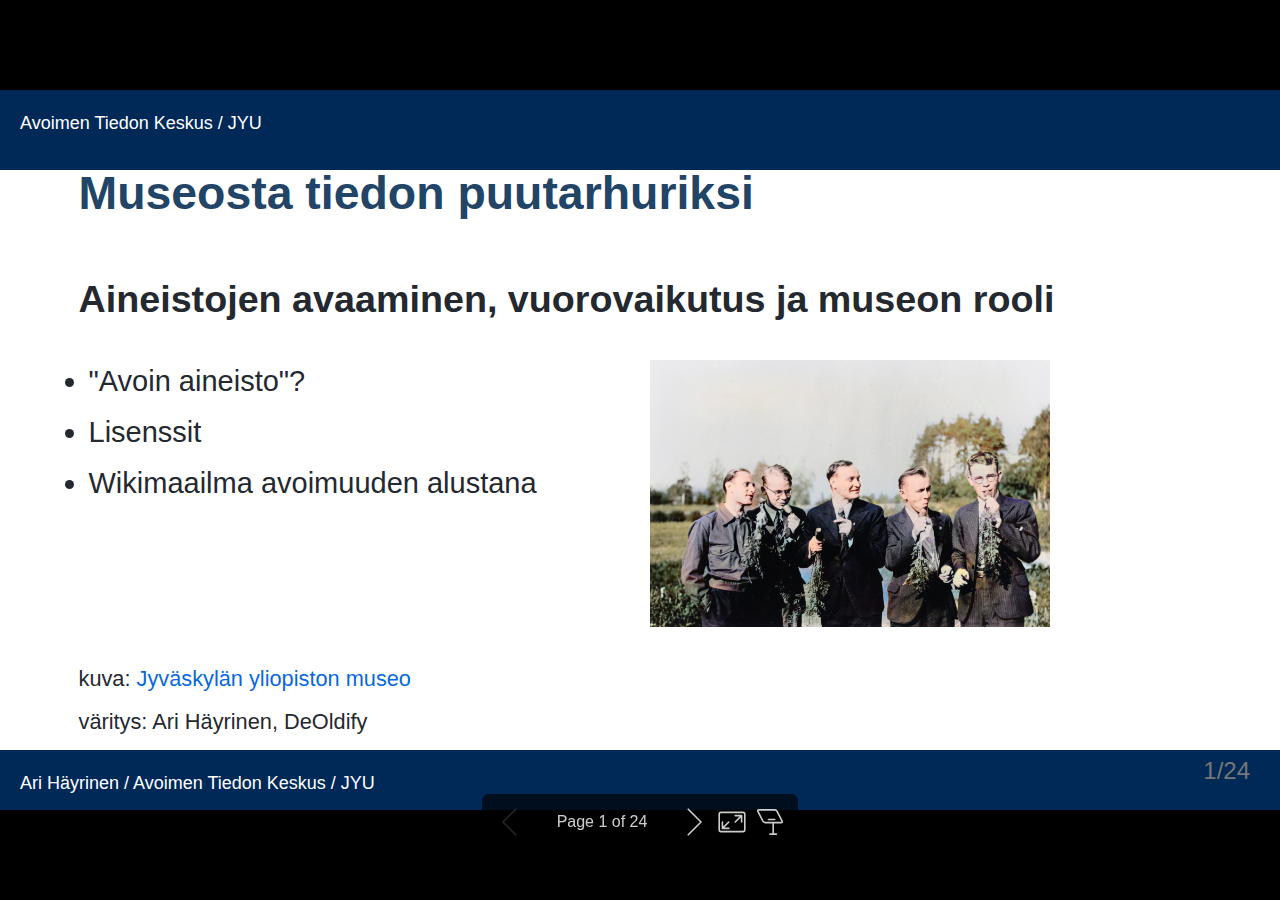
==== commit 28f0c9e6: "lisätty sucho.org" ====
--- a/museo_ja_avoimet/museo_yleiso_ja_avoimet_aineistot.html
+++ b/museo_ja_avoimet/museo_yleiso_ja_avoimet_aineistot.html
@@ -11,8 +11,8 @@
  */div#p>svg>foreignObject>section{--color-prettylights-syntax-comment:#6e7781;--color-prettylights-syntax-constant:#0550ae;--color-prettylights-syntax-entity:#8250df;--color-prettylights-syntax-storage-modifier-import:#24292f;--color-prettylights-syntax-entity-tag:#116329;--color-prettylights-syntax-keyword:#cf222e;--color-prettylights-syntax-string:#0a3069;--color-prettylights-syntax-variable:#953800;--color-prettylights-syntax-brackethighlighter-unmatched:#82071e;--color-prettylights-syntax-invalid-illegal-text:#f6f8fa;--color-prettylights-syntax-invalid-illegal-bg:#82071e;--color-prettylights-syntax-carriage-return-text:#f6f8fa;--color-prettylights-syntax-carriage-return-bg:#cf222e;--color-prettylights-syntax-string-regexp:#116329;--color-prettylights-syntax-markup-list:#3b2300;--color-prettylights-syntax-markup-heading:#0550ae;--color-prettylights-syntax-markup-italic:#24292f;--color-prettylights-syntax-markup-bold:#24292f;--color-prettylights-syntax-markup-deleted-text:#82071e;--color-prettylights-syntax-markup-deleted-bg:#ffebe9;--color-prettylights-syntax-markup-inserted-text:#116329;--color-prettylights-syntax-markup-inserted-bg:#dafbe1;--color-prettylights-syntax-markup-changed-text:#953800;--color-prettylights-syntax-markup-changed-bg:#ffd8b5;--color-prettylights-syntax-markup-ignored-text:#eaeef2;--color-prettylights-syntax-markup-ignored-bg:#0550ae;--color-prettylights-syntax-meta-diff-range:#8250df;--color-prettylights-syntax-brackethighlighter-angle:#57606a;--color-prettylights-syntax-sublimelinter-gutter-mark:#8c959f;--color-prettylights-syntax-constant-other-reference-link:#0a3069;--color-fg-default:#24292f;--color-fg-muted:#57606a;--color-fg-subtle:#6e7781;--color-canvas-default:#fff;--color-canvas-subtle:#f6f8fa;--color-border-default:#d0d7de;--color-border-muted:#d8dee4;--color-neutral-muted:rgba(175,184,193,.2);--color-accent-fg:#0969da;--color-accent-emphasis:#0969da;--color-attention-subtle:#fff8c5;--color-danger-fg:#cf222e;color-scheme:light}div#p>svg>foreignObject>section:where(.invert){--color-prettylights-syntax-comment:#8b949e;--color-prettylights-syntax-constant:#79c0ff;--color-prettylights-syntax-entity:#d2a8ff;--color-prettylights-syntax-storage-modifier-import:#c9d1d9;--color-prettylights-syntax-entity-tag:#7ee787;--color-prettylights-syntax-keyword:#ff7b72;--color-prettylights-syntax-string:#a5d6ff;--color-prettylights-syntax-variable:#ffa657;--color-prettylights-syntax-brackethighlighter-unmatched:#f85149;--color-prettylights-syntax-invalid-illegal-text:#f0f6fc;--color-prettylights-syntax-invalid-illegal-bg:#8e1519;--color-prettylights-syntax-carriage-return-text:#f0f6fc;--color-prettylights-syntax-carriage-return-bg:#b62324;--color-prettylights-syntax-string-regexp:#7ee787;--color-prettylights-syntax-markup-list:#f2cc60;--color-prettylights-syntax-markup-heading:#1f6feb;--color-prettylights-syntax-markup-italic:#c9d1d9;--color-prettylights-syntax-markup-bold:#c9d1d9;--color-prettylights-syntax-markup-deleted-text:#ffdcd7;--color-prettylights-syntax-markup-deleted-bg:#67060c;--color-prettylights-syntax-markup-inserted-text:#aff5b4;--color-prettylights-syntax-markup-inserted-bg:#033a16;--color-prettylights-syntax-markup-changed-text:#ffdfb6;--color-prettylights-syntax-markup-changed-bg:#5a1e02;--color-prettylights-syntax-markup-ignored-text:#c9d1d9;--color-prettylights-syntax-markup-ignored-bg:#1158c7;--color-prettylights-syntax-meta-diff-range:#d2a8ff;--color-prettylights-syntax-brackethighlighter-angle:#8b949e;--color-prettylights-syntax-sublimelinter-gutter-mark:#484f58;--color-prettylights-syntax-constant-other-reference-link:#a5d6ff;--color-fg-default:#c9d1d9;--color-fg-muted:#8b949e;--color-fg-subtle:#6e7681;--color-canvas-default:#0d1117;--color-canvas-subtle:#161b22;--color-border-default:#30363d;--color-border-muted:#21262d;--color-neutral-muted:hsla(215,8%,47%,.4);--color-accent-fg:#58a6ff;--color-accent-emphasis:#1f6feb;--color-attention-subtle:rgba(187,128,9,.15);--color-danger-fg:#f85149;color-scheme:dark}div#p>svg>foreignObject>section{-ms-text-size-adjust:100%;-webkit-text-size-adjust:100%;word-wrap:break-word;background-color:var(--color-canvas-default);color:var(--color-fg-default);font-family:-apple-system,BlinkMacSystemFont,Segoe UI,Noto Sans,Helvetica,Arial,sans-serif,Apple Color Emoji,Segoe UI Emoji;font-size:16px;line-height:1.5;margin:0}div#p>svg>foreignObject>section{--marpit-root-font-size:16px}div#p>svg>foreignObject>section :is(h1,marp-h1):hover .anchor .octicon-link:before,div#p>svg>foreignObject>section :is(h2,marp-h2):hover .anchor .octicon-link:before,div#p>svg>foreignObject>section :is(h3,marp-h3):hover .anchor .octicon-link:before,div#p>svg>foreignObject>section :is(h4,marp-h4):hover .anchor .octicon-link:before,div#p>svg>foreignObject>section :is(h5,marp-h5):hover .anchor .octicon-link:before,div#p>svg>foreignObject>section :is(h6,marp-h6):hover .anchor .octicon-link:before{background-color:currentColor;content:" ";display:inline-block;height:16px;-webkit-mask-image:url('data:image/svg+xml;charset=utf-8,<svg xmlns="http://www.w3.org/2000/svg" viewBox="0 0 16 16" aria-hidden="true"><path fill-rule="evenodd" d="M7.775 3.275a.75.75 0 0 0 1.06 1.06l1.25-1.25a2 2 0 1 1 2.83 2.83l-2.5 2.5a2 2 0 0 1-2.83 0 .75.75 0 0 0-1.06 1.06 3.5 3.5 0 0 0 4.95 0l2.5-2.5a3.5 3.5 0 0 0-4.95-4.95l-1.25 1.25zm-4.69 9.64a2 2 0 0 1 0-2.83l2.5-2.5a2 2 0 0 1 2.83 0 .75.75 0 0 0 1.06-1.06 3.5 3.5 0 0 0-4.95 0l-2.5 2.5a3.5 3.5 0 0 0 4.95 4.95l1.25-1.25a.75.75 0 0 0-1.06-1.06l-1.25 1.25a2 2 0 0 1-2.83 0z"/></svg>');mask-image:url('data:image/svg+xml;charset=utf-8,<svg xmlns="http://www.w3.org/2000/svg" viewBox="0 0 16 16" aria-hidden="true"><path fill-rule="evenodd" d="M7.775 3.275a.75.75 0 0 0 1.06 1.06l1.25-1.25a2 2 0 1 1 2.83 2.83l-2.5 2.5a2 2 0 0 1-2.83 0 .75.75 0 0 0-1.06 1.06 3.5 3.5 0 0 0 4.95 0l2.5-2.5a3.5 3.5 0 0 0-4.95-4.95l-1.25 1.25zm-4.69 9.64a2 2 0 0 1 0-2.83l2.5-2.5a2 2 0 0 1 2.83 0 .75.75 0 0 0 1.06-1.06 3.5 3.5 0 0 0-4.95 0l-2.5 2.5a3.5 3.5 0 0 0 4.95 4.95l1.25-1.25a.75.75 0 0 0-1.06-1.06l-1.25 1.25a2 2 0 0 1-2.83 0z"/></svg>');width:16px}div#p>svg>foreignObject>section details,div#p>svg>foreignObject>section figcaption,div#p>svg>foreignObject>section figure{display:block}div#p>svg>foreignObject>section summary{display:list-item}div#p>svg>foreignObject>section [hidden]{display:none!important}div#p>svg>foreignObject>section a{background-color:transparent;color:var(--color-accent-fg);text-decoration:none}div#p>svg>foreignObject>section abbr[title]{border-bottom:none;-webkit-text-decoration:underline dotted;text-decoration:underline dotted}div#p>svg>foreignObject>section b,div#p>svg>foreignObject>section strong{font-weight:var(--base-text-weight-semibold,600)}div#p>svg>foreignObject>section dfn{font-style:italic}div#p>svg>foreignObject>section :is(h1,marp-h1){border-bottom:1px solid var(--color-border-muted);font-size:2em;font-weight:var(--base-text-weight-semibold,600);margin:.67em 0;padding-bottom:.3em}div#p>svg>foreignObject>section mark{background-color:var(--color-attention-subtle);color:var(--color-fg-default)}div#p>svg>foreignObject>section small{font-size:90%}div#p>svg>foreignObject>section sub,div#p>svg>foreignObject>section sup{font-size:75%;line-height:0;position:relative;vertical-align:baseline}div#p>svg>foreignObject>section sub{bottom:-.25em}div#p>svg>foreignObject>section sup{top:-.5em}div#p>svg>foreignObject>section img{background-color:var(--color-canvas-default);border-style:none;box-sizing:content-box;max-width:100%}div#p>svg>foreignObject>section :is(pre,marp-pre),div#p>svg>foreignObject>section code,div#p>svg>foreignObject>section kbd,div#p>svg>foreignObject>section samp{font-family:monospace;font-size:1em}div#p>svg>foreignObject>section figure{margin:1em 40px}div#p>svg>foreignObject>section hr{background:transparent;background-color:var(--color-border-default);border:0;box-sizing:content-box;height:.25em;margin:24px 0;overflow:hidden;padding:0}div#p>svg>foreignObject>section input{font:inherit;font-family:inherit;font-size:inherit;line-height:inherit;margin:0;overflow:visible}div#p>svg>foreignObject>section [type=button],div#p>svg>foreignObject>section [type=reset],div#p>svg>foreignObject>section [type=submit]{-webkit-appearance:button}div#p>svg>foreignObject>section [type=checkbox],div#p>svg>foreignObject>section [type=radio]{box-sizing:border-box;padding:0}div#p>svg>foreignObject>section [type=number]::-webkit-inner-spin-button,div#p>svg>foreignObject>section [type=number]::-webkit-outer-spin-button{height:auto}div#p>svg>foreignObject>section [type=search]::-webkit-search-cancel-button,div#p>svg>foreignObject>section [type=search]::-webkit-search-decoration{-webkit-appearance:none}div#p>svg>foreignObject>section ::-webkit-input-placeholder{color:inherit;opacity:.54}div#p>svg>foreignObject>section ::-webkit-file-upload-button{-webkit-appearance:button;font:inherit}div#p>svg>foreignObject>section a:hover{text-decoration:underline}div#p>svg>foreignObject>section ::-moz-placeholder{color:var(--color-fg-subtle);opacity:1}div#p>svg>foreignObject>section ::placeholder{color:var(--color-fg-subtle);opacity:1}div#p>svg>foreignObject>section hr:after,div#p>svg>foreignObject>section hr:before{content:"";display:table}div#p>svg>foreignObject>section hr:after{clear:both}div#p>svg>foreignObject>section table{border-collapse:collapse;border-spacing:0;display:block;max-width:100%;overflow:auto;width:-moz-max-content;width:max-content}div#p>svg>foreignObject>section td,div#p>svg>foreignObject>section th{padding:0}div#p>svg>foreignObject>section details summary{cursor:pointer}div#p>svg>foreignObject>section details:not([open])>:not(summary){display:none!important}div#p>svg>foreignObject>section [role=button]:focus,div#p>svg>foreignObject>section a:focus,div#p>svg>foreignObject>section input[type=checkbox]:focus,div#p>svg>foreignObject>section input[type=radio]:focus{box-shadow:none;outline:2px solid var(--color-accent-fg);outline-offset:-2px}div#p>svg>foreignObject>section [role=button]:focus:not(:focus-visible),div#p>svg>foreignObject>section a:focus:not(:focus-visible),div#p>svg>foreignObject>section input[type=checkbox]:focus:not(:focus-visible),div#p>svg>foreignObject>section input[type=radio]:focus:not(:focus-visible){outline:1px solid transparent}div#p>svg>foreignObject>section [role=button]:focus-visible,div#p>svg>foreignObject>section a:focus-visible,div#p>svg>foreignObject>section input[type=checkbox]:focus-visible,div#p>svg>foreignObject>section input[type=radio]:focus-visible{box-shadow:none;outline:2px solid var(--color-accent-fg);outline-offset:-2px}div#p>svg>foreignObject>section a:not([class]):focus,div#p>svg>foreignObject>section a:not([class]):focus-visible,div#p>svg>foreignObject>section input[type=checkbox]:focus,div#p>svg>foreignObject>section input[type=checkbox]:focus-visible,div#p>svg>foreignObject>section input[type=radio]:focus,div#p>svg>foreignObject>section input[type=radio]:focus-visible{outline-offset:0}div#p>svg>foreignObject>section kbd{background-color:var(--color-canvas-subtle);border-bottom-color:var(--color-neutral-muted);border:1px solid var(--color-neutral-muted);border-radius:6px;box-shadow:inset 0 -1px 0 var(--color-neutral-muted);color:var(--color-fg-default);display:inline-block;font:11px ui-monospace,SFMono-Regular,SF Mono,Menlo,Consolas,Liberation Mono,monospace;line-height:10px;padding:3px 5px;vertical-align:middle}div#p>svg>foreignObject>section :is(h1,marp-h1),div#p>svg>foreignObject>section :is(h2,marp-h2),div#p>svg>foreignObject>section :is(h3,marp-h3),div#p>svg>foreignObject>section :is(h4,marp-h4),div#p>svg>foreignObject>section :is(h5,marp-h5),div#p>svg>foreignObject>section :is(h6,marp-h6){font-weight:var(--base-text-weight-semibold,600);line-height:1.25;margin-bottom:16px;margin-top:24px}div#p>svg>foreignObject>section :is(h2,marp-h2){border-bottom:1px solid var(--color-border-muted);font-size:1.5em;padding-bottom:.3em}div#p>svg>foreignObject>section :is(h2,marp-h2),div#p>svg>foreignObject>section :is(h3,marp-h3){font-weight:var(--base-text-weight-semibold,600)}div#p>svg>foreignObject>section :is(h3,marp-h3){font-size:1.25em}div#p>svg>foreignObject>section :is(h4,marp-h4){font-size:1em}div#p>svg>foreignObject>section :is(h4,marp-h4),div#p>svg>foreignObject>section :is(h5,marp-h5){font-weight:var(--base-text-weight-semibold,600)}div#p>svg>foreignObject>section :is(h5,marp-h5){font-size:.875em}div#p>svg>foreignObject>section :is(h6,marp-h6){color:var(--color-fg-muted);font-size:.85em;font-weight:var(--base-text-weight-semibold,600)}div#p>svg>foreignObject>section p{margin-bottom:10px;margin-top:0}div#p>svg>foreignObject>section blockquote{border-left:.25em solid var(--color-border-default);color:var(--color-fg-muted);margin:0;padding:0 1em}div#p>svg>foreignObject>section ol,div#p>svg>foreignObject>section ul{margin-bottom:0;margin-top:0;padding-left:2em}div#p>svg>foreignObject>section ol ol,div#p>svg>foreignObject>section ul ol{list-style-type:lower-roman}div#p>svg>foreignObject>section ol ol ol,div#p>svg>foreignObject>section ol ul ol,div#p>svg>foreignObject>section ul ol ol,div#p>svg>foreignObject>section ul ul ol{list-style-type:lower-alpha}div#p>svg>foreignObject>section dd{margin-left:0}div#p>svg>foreignObject>section :is(pre,marp-pre),div#p>svg>foreignObject>section code,div#p>svg>foreignObject>section samp,div#p>svg>foreignObject>section tt{font-family:ui-monospace,SFMono-Regular,SF Mono,Menlo,Consolas,Liberation Mono,monospace;font-size:12px}div#p>svg>foreignObject>section :is(pre,marp-pre){word-wrap:normal;margin-bottom:0;margin-top:0}div#p>svg>foreignObject>section .octicon{fill:currentColor;display:inline-block;overflow:visible!important;vertical-align:text-bottom}div#p>svg>foreignObject>section input::-webkit-inner-spin-button,div#p>svg>foreignObject>section input::-webkit-outer-spin-button{-webkit-appearance:none;appearance:none;margin:0}div#p>svg>foreignObject>section:after,div#p>svg>foreignObject>section:before{
   /* content:""; */display:table}div#p>svg>foreignObject>section:after{clear:both}div#p>svg>foreignObject>section>:first-child{margin-top:0!important}div#p>svg>foreignObject>section>:last-child{margin-bottom:0!important}div#p>svg>foreignObject>section a:not([href]){color:inherit;text-decoration:none}div#p>svg>foreignObject>section .absent{color:var(--color-danger-fg)}div#p>svg>foreignObject>section .anchor{float:left;line-height:1;margin-left:-20px;padding-right:4px}div#p>svg>foreignObject>section .anchor:focus{outline:none}div#p>svg>foreignObject>section :is(pre,marp-pre),div#p>svg>foreignObject>section blockquote,div#p>svg>foreignObject>section details,div#p>svg>foreignObject>section dl,div#p>svg>foreignObject>section ol,div#p>svg>foreignObject>section p,div#p>svg>foreignObject>section table,div#p>svg>foreignObject>section ul{margin-bottom:16px;margin-top:0}div#p>svg>foreignObject>section blockquote>:first-child{margin-top:0}div#p>svg>foreignObject>section blockquote>:last-child{margin-bottom:0}div#p>svg>foreignObject>section :is(h1,marp-h1) .octicon-link,div#p>svg>foreignObject>section :is(h2,marp-h2) .octicon-link,div#p>svg>foreignObject>section :is(h3,marp-h3) .octicon-link,div#p>svg>foreignObject>section :is(h4,marp-h4) .octicon-link,div#p>svg>foreignObject>section :is(h5,marp-h5) .octicon-link,div#p>svg>foreignObject>section :is(h6,marp-h6) .octicon-link{color:var(--color-fg-default);vertical-align:middle;visibility:hidden}div#p>svg>foreignObject>section :is(h1,marp-h1):hover .anchor,div#p>svg>foreignObject>section :is(h2,marp-h2):hover .anchor,div#p>svg>foreignObject>section :is(h3,marp-h3):hover .anchor,div#p>svg>foreignObject>section :is(h4,marp-h4):hover .anchor,div#p>svg>foreignObject>section :is(h5,marp-h5):hover .anchor,div#p>svg>foreignObject>section :is(h6,marp-h6):hover .anchor{text-decoration:none}div#p>svg>foreignObject>section :is(h1,marp-h1):hover .anchor .octicon-link,div#p>svg>foreignObject>section :is(h2,marp-h2):hover .anchor .octicon-link,div#p>svg>foreignObject>section :is(h3,marp-h3):hover .anchor .octicon-link,div#p>svg>foreignObject>section :is(h4,marp-h4):hover .anchor .octicon-link,div#p>svg>foreignObject>section :is(h5,marp-h5):hover .anchor .octicon-link,div#p>svg>foreignObject>section :is(h6,marp-h6):hover .anchor .octicon-link{visibility:visible}div#p>svg>foreignObject>section :is(h1,marp-h1) code,div#p>svg>foreignObject>section :is(h1,marp-h1) tt,div#p>svg>foreignObject>section :is(h2,marp-h2) code,div#p>svg>foreignObject>section :is(h2,marp-h2) tt,div#p>svg>foreignObject>section :is(h3,marp-h3) code,div#p>svg>foreignObject>section :is(h3,marp-h3) tt,div#p>svg>foreignObject>section :is(h4,marp-h4) code,div#p>svg>foreignObject>section :is(h4,marp-h4) tt,div#p>svg>foreignObject>section :is(h5,marp-h5) code,div#p>svg>foreignObject>section :is(h5,marp-h5) tt,div#p>svg>foreignObject>section :is(h6,marp-h6) code,div#p>svg>foreignObject>section :is(h6,marp-h6) tt{font-size:inherit;padding:0 .2em}div#p>svg>foreignObject>section summary :is(h1,marp-h1),div#p>svg>foreignObject>section summary :is(h2,marp-h2),div#p>svg>foreignObject>section summary :is(h3,marp-h3),div#p>svg>foreignObject>section summary :is(h4,marp-h4),div#p>svg>foreignObject>section summary :is(h5,marp-h5),div#p>svg>foreignObject>section summary :is(h6,marp-h6){display:inline-block}div#p>svg>foreignObject>section summary :is(h1,marp-h1) .anchor,div#p>svg>foreignObject>section summary :is(h2,marp-h2) .anchor,div#p>svg>foreignObject>section summary :is(h3,marp-h3) .anchor,div#p>svg>foreignObject>section summary :is(h4,marp-h4) .anchor,div#p>svg>foreignObject>section summary :is(h5,marp-h5) .anchor,div#p>svg>foreignObject>section summary :is(h6,marp-h6) .anchor{margin-left:-40px}div#p>svg>foreignObject>section summary :is(h1,marp-h1),div#p>svg>foreignObject>section summary :is(h2,marp-h2){border-bottom:0;padding-bottom:0}div#p>svg>foreignObject>section ol.no-list,div#p>svg>foreignObject>section ul.no-list{list-style-type:none;padding:0}div#p>svg>foreignObject>section ol[type=a]{list-style-type:lower-alpha}div#p>svg>foreignObject>section ol[type=A]{list-style-type:upper-alpha}div#p>svg>foreignObject>section ol[type=i]{list-style-type:lower-roman}div#p>svg>foreignObject>section ol[type=I]{list-style-type:upper-roman}div#p>svg>foreignObject>section div>ol:not([type]),div#p>svg>foreignObject>section ol[type="1"]{list-style-type:decimal}div#p>svg>foreignObject>section ol ol,div#p>svg>foreignObject>section ol ul,div#p>svg>foreignObject>section ul ol,div#p>svg>foreignObject>section ul ul{margin-bottom:0;margin-top:0}div#p>svg>foreignObject>section li>p{margin-top:16px}div#p>svg>foreignObject>section li+li{margin-top:.25em}div#p>svg>foreignObject>section dl{padding:0}div#p>svg>foreignObject>section dl dt{font-size:1em;font-style:italic;font-weight:var(--base-text-weight-semibold,600);margin-top:16px;padding:0}div#p>svg>foreignObject>section dl dd{margin-bottom:16px;padding:0 16px}div#p>svg>foreignObject>section table th{font-weight:var(--base-text-weight-semibold,600)}div#p>svg>foreignObject>section table td,div#p>svg>foreignObject>section table th{border:1px solid var(--color-border-default);padding:6px 13px}div#p>svg>foreignObject>section table tr{background-color:var(--color-canvas-default);border-top:1px solid var(--color-border-muted)}div#p>svg>foreignObject>section table tr:nth-child(2n){background-color:var(--color-canvas-subtle)}div#p>svg>foreignObject>section table img{background-color:transparent}div#p>svg>foreignObject>section img[align=right]{padding-left:20px}div#p>svg>foreignObject>section img[align=left]{padding-right:20px}div#p>svg>foreignObject>section .emoji{background-color:transparent;max-width:none;vertical-align:text-top}div#p>svg>foreignObject>section :is(span,marp-span).frame,div#p>svg>foreignObject>section :is(span,marp-span).frame>:is(span,marp-span){display:block;overflow:hidden}div#p>svg>foreignObject>section :is(span,marp-span).frame>:is(span,marp-span){border:1px solid var(--color-border-default);float:left;margin:13px 0 0;padding:7px;width:auto}div#p>svg>foreignObject>section :is(span,marp-span).frame :is(span,marp-span) img{display:block;float:left}div#p>svg>foreignObject>section :is(span,marp-span).frame :is(span,marp-span) :is(span,marp-span){clear:both;color:var(--color-fg-default);display:block;padding:5px 0 0}div#p>svg>foreignObject>section :is(span,marp-span).align-center{clear:both;display:block;overflow:hidden}div#p>svg>foreignObject>section :is(span,marp-span).align-center>:is(span,marp-span){display:block;margin:13px auto 0;overflow:hidden;text-align:center}div#p>svg>foreignObject>section :is(span,marp-span).align-center :is(span,marp-span) img{margin:0 auto;text-align:center}div#p>svg>foreignObject>section :is(span,marp-span).align-right{clear:both;display:block;overflow:hidden}div#p>svg>foreignObject>section :is(span,marp-span).align-right>:is(span,marp-span){display:block;margin:13px 0 0;overflow:hidden;text-align:right}div#p>svg>foreignObject>section :is(span,marp-span).align-right :is(span,marp-span) img{margin:0;text-align:right}div#p>svg>foreignObject>section :is(span,marp-span).float-left{display:block;float:left;margin-right:13px;overflow:hidden}div#p>svg>foreignObject>section :is(span,marp-span).float-left :is(span,marp-span){margin:13px 0 0}div#p>svg>foreignObject>section :is(span,marp-span).float-right{display:block;float:right;margin-left:13px;overflow:hidden}div#p>svg>foreignObject>section :is(span,marp-span).float-right>:is(span,marp-span){display:block;margin:13px auto 0;overflow:hidden;text-align:right}div#p>svg>foreignObject>section code,div#p>svg>foreignObject>section tt{background-color:var(--color-neutral-muted);border-radius:6px;font-size:85%;margin:0;padding:.2em .4em;white-space:break-spaces}div#p>svg>foreignObject>section code br,div#p>svg>foreignObject>section tt br{display:none}div#p>svg>foreignObject>section del code{text-decoration:inherit}div#p>svg>foreignObject>section samp{font-size:85%}div#p>svg>foreignObject>section :is(pre,marp-pre) code{font-size:100%}div#p>svg>foreignObject>section :is(pre,marp-pre)>code{background:transparent;border:0;margin:0;padding:0;white-space:pre;word-break:normal}div#p>svg>foreignObject>section .highlight{margin-bottom:16px}div#p>svg>foreignObject>section .highlight :is(pre,marp-pre){margin-bottom:0;word-break:normal}div#p>svg>foreignObject>section :is(pre,marp-pre){background-color:var(--color-canvas-subtle);border-radius:6px;font-size:85%;line-height:1.45;overflow:auto;padding:16px}div#p>svg>foreignObject>section :is(pre,marp-pre) code,div#p>svg>foreignObject>section :is(pre,marp-pre) tt{word-wrap:normal;background-color:transparent;border:0;display:inline;line-height:inherit;margin:0;max-width:auto;overflow:visible;padding:0}div#p>svg>foreignObject>section .csv-data td,div#p>svg>foreignObject>section .csv-data th{font-size:12px;line-height:1;overflow:hidden;padding:5px;text-align:left;white-space:nowrap}div#p>svg>foreignObject>section .csv-data .blob-num{background:var(--color-canvas-default);border:0;padding:10px 8px 9px;text-align:right}div#p>svg>foreignObject>section .csv-data tr{border-top:0}div#p>svg>foreignObject>section .csv-data th{background:var(--color-canvas-subtle);border-top:0;font-weight:var(--base-text-weight-semibold,600)}div#p>svg>foreignObject>section [data-footnote-ref]:before{content:"["}div#p>svg>foreignObject>section [data-footnote-ref]:after{content:"]"}div#p>svg>foreignObject>section .footnotes{border-top:1px solid var(--color-border-default);color:var(--color-fg-muted);font-size:12px}div#p>svg>foreignObject>section div#p>svg>foreignObject>section section.footnotes{--marpit-root-font-size:12px}div#p>svg>foreignObject>section .footnotes ol{padding-left:16px}div#p>svg>foreignObject>section .footnotes ol ul{display:inline-block;margin-top:16px;padding-left:16px}div#p>svg>foreignObject>section .footnotes li{position:relative}div#p>svg>foreignObject>section .footnotes li:target:before{border:2px solid var(--color-accent-emphasis);border-radius:6px;bottom:-8px;content:"";left:-24px;pointer-events:none;position:absolute;right:-8px;top:-8px}div#p>svg>foreignObject>section .footnotes li:target{color:var(--color-fg-default)}div#p>svg>foreignObject>section .footnotes .data-footnote-backref g-emoji{font-family:monospace}div#p>svg>foreignObject>section .pl-c{color:var(--color-prettylights-syntax-comment)}div#p>svg>foreignObject>section .pl-c1,div#p>svg>foreignObject>section .pl-s .pl-v{color:var(--color-prettylights-syntax-constant)}div#p>svg>foreignObject>section .pl-e,div#p>svg>foreignObject>section .pl-en{color:var(--color-prettylights-syntax-entity)}div#p>svg>foreignObject>section .pl-s .pl-s1,div#p>svg>foreignObject>section .pl-smi{color:var(--color-prettylights-syntax-storage-modifier-import)}div#p>svg>foreignObject>section .pl-ent{color:var(--color-prettylights-syntax-entity-tag)}div#p>svg>foreignObject>section .pl-k{color:var(--color-prettylights-syntax-keyword)}div#p>svg>foreignObject>section .pl-pds,div#p>svg>foreignObject>section .pl-s,div#p>svg>foreignObject>section .pl-s .pl-pse .pl-s1,div#p>svg>foreignObject>section .pl-sr,div#p>svg>foreignObject>section .pl-sr .pl-cce,div#p>svg>foreignObject>section .pl-sr .pl-sra,div#p>svg>foreignObject>section .pl-sr .pl-sre{color:var(--color-prettylights-syntax-string)}div#p>svg>foreignObject>section .pl-smw,div#p>svg>foreignObject>section .pl-v{color:var(--color-prettylights-syntax-variable)}div#p>svg>foreignObject>section .pl-bu{color:var(--color-prettylights-syntax-brackethighlighter-unmatched)}div#p>svg>foreignObject>section .pl-ii{background-color:var(--color-prettylights-syntax-invalid-illegal-bg);color:var(--color-prettylights-syntax-invalid-illegal-text)}div#p>svg>foreignObject>section .pl-c2{background-color:var(--color-prettylights-syntax-carriage-return-bg);color:var(--color-prettylights-syntax-carriage-return-text)}div#p>svg>foreignObject>section .pl-sr .pl-cce{color:var(--color-prettylights-syntax-string-regexp);font-weight:700}div#p>svg>foreignObject>section .pl-ml{color:var(--color-prettylights-syntax-markup-list)}div#p>svg>foreignObject>section .pl-mh,div#p>svg>foreignObject>section .pl-mh .pl-en,div#p>svg>foreignObject>section .pl-ms{color:var(--color-prettylights-syntax-markup-heading);font-weight:700}div#p>svg>foreignObject>section .pl-mi{color:var(--color-prettylights-syntax-markup-italic);font-style:italic}div#p>svg>foreignObject>section .pl-mb{color:var(--color-prettylights-syntax-markup-bold);font-weight:700}div#p>svg>foreignObject>section .pl-md{background-color:var(--color-prettylights-syntax-markup-deleted-bg);color:var(--color-prettylights-syntax-markup-deleted-text)}div#p>svg>foreignObject>section .pl-mi1{background-color:var(--color-prettylights-syntax-markup-inserted-bg);color:var(--color-prettylights-syntax-markup-inserted-text)}div#p>svg>foreignObject>section .pl-mc{background-color:var(--color-prettylights-syntax-markup-changed-bg);color:var(--color-prettylights-syntax-markup-changed-text)}div#p>svg>foreignObject>section .pl-mi2{background-color:var(--color-prettylights-syntax-markup-ignored-bg);color:var(--color-prettylights-syntax-markup-ignored-text)}div#p>svg>foreignObject>section .pl-mdr{color:var(--color-prettylights-syntax-meta-diff-range);font-weight:700}div#p>svg>foreignObject>section .pl-ba{color:var(--color-prettylights-syntax-brackethighlighter-angle)}div#p>svg>foreignObject>section .pl-sg{color:var(--color-prettylights-syntax-sublimelinter-gutter-mark)}div#p>svg>foreignObject>section .pl-corl{color:var(--color-prettylights-syntax-constant-other-reference-link);text-decoration:underline}div#p>svg>foreignObject>section g-emoji{display:inline-block;font-family:Apple Color Emoji,Segoe UI Emoji,Segoe UI Symbol;font-size:1em;font-style:normal!important;font-weight:var(--base-text-weight-normal,400);line-height:1;min-width:1ch;vertical-align:-.075em}div#p>svg>foreignObject>section g-emoji img{height:1em;width:1em}div#p>svg>foreignObject>section .task-list-item{list-style-type:none}div#p>svg>foreignObject>section .task-list-item label{font-weight:var(--base-text-weight-normal,400)}div#p>svg>foreignObject>section .task-list-item.enabled label{cursor:pointer}div#p>svg>foreignObject>section .task-list-item+.task-list-item{margin-top:4px}div#p>svg>foreignObject>section .task-list-item .handle{display:none}div#p>svg>foreignObject>section .task-list-item-checkbox{margin:0 .2em .25em -1.4em;vertical-align:middle}div#p>svg>foreignObject>section .contains-task-list:dir(rtl) .task-list-item-checkbox{margin:0 -1.6em .25em .2em}div#p>svg>foreignObject>section .contains-task-list{position:relative}div#p>svg>foreignObject>section .contains-task-list:focus-within .task-list-item-convert-container,div#p>svg>foreignObject>section .contains-task-list:hover .task-list-item-convert-container{clip:auto;display:block;height:24px;overflow:visible;width:auto}div#p>svg>foreignObject>section ::-webkit-calendar-picker-indicator{filter:invert(50%)}div#p>svg>foreignObject>section :is(h1,marp-h1){color:var(--h1-color);font-size:1.6em}div#p>svg>foreignObject>section :is(h1,marp-h1),div#p>svg>foreignObject>section :is(h2,marp-h2){border-bottom:none}div#p>svg>foreignObject>section :is(h2,marp-h2){font-size:1.3em}div#p>svg>foreignObject>section :is(h3,marp-h3){font-size:1.1em}div#p>svg>foreignObject>section :is(h4,marp-h4){font-size:1.05em}div#p>svg>foreignObject>section :is(h5,marp-h5){font-size:1em}div#p>svg>foreignObject>section :is(h6,marp-h6){font-size:.9em}div#p>svg>foreignObject>section :is(h1,marp-h1) strong,div#p>svg>foreignObject>section :is(h2,marp-h2) strong,div#p>svg>foreignObject>section :is(h3,marp-h3) strong,div#p>svg>foreignObject>section :is(h4,marp-h4) strong,div#p>svg>foreignObject>section :is(h5,marp-h5) strong,div#p>svg>foreignObject>section :is(h6,marp-h6) strong{color:var(--heading-strong-color);font-weight:inherit}div#p>svg>foreignObject>section :is(h1,marp-h1)::part(auto-scaling),div#p>svg>foreignObject>section :is(h2,marp-h2)::part(auto-scaling),div#p>svg>foreignObject>section :is(h3,marp-h3)::part(auto-scaling),div#p>svg>foreignObject>section :is(h4,marp-h4)::part(auto-scaling),div#p>svg>foreignObject>section :is(h5,marp-h5)::part(auto-scaling),div#p>svg>foreignObject>section :is(h6,marp-h6)::part(auto-scaling){max-height:563px}div#p>svg>foreignObject>section hr{height:0;padding-top:.25em}div#p>svg>foreignObject>section :is(pre,marp-pre){border:1px solid var(--color-border-default);line-height:1.15;overflow:visible}div#p>svg>foreignObject>section :is(pre,marp-pre)::part(auto-scaling){max-height:529px}div#p>svg>foreignObject>section :is(pre,marp-pre) :where(.hljs){color:var(--color-prettylights-syntax-storage-modifier-import)}div#p>svg>foreignObject>section :is(pre,marp-pre) :where(.hljs-doctag),div#p>svg>foreignObject>section :is(pre,marp-pre) :where(.hljs-keyword),div#p>svg>foreignObject>section :is(pre,marp-pre) :where(.hljs-meta .hljs-keyword),div#p>svg>foreignObject>section :is(pre,marp-pre) :where(.hljs-template-tag),div#p>svg>foreignObject>section :is(pre,marp-pre) :where(.hljs-template-variable),div#p>svg>foreignObject>section :is(pre,marp-pre) :where(.hljs-type),div#p>svg>foreignObject>section :is(pre,marp-pre) :where(.hljs-variable.language_){color:var(--color-prettylights-syntax-keyword)}div#p>svg>foreignObject>section :is(pre,marp-pre) :where(.hljs-title),div#p>svg>foreignObject>section :is(pre,marp-pre) :where(.hljs-title.class_),div#p>svg>foreignObject>section :is(pre,marp-pre) :where(.hljs-title.class_.inherited__),div#p>svg>foreignObject>section :is(pre,marp-pre) :where(.hljs-title.function_){color:var(--color-prettylights-syntax-entity)}div#p>svg>foreignObject>section :is(pre,marp-pre) :where(.hljs-attr),div#p>svg>foreignObject>section :is(pre,marp-pre) :where(.hljs-attribute),div#p>svg>foreignObject>section :is(pre,marp-pre) :where(.hljs-literal),div#p>svg>foreignObject>section :is(pre,marp-pre) :where(.hljs-meta),div#p>svg>foreignObject>section :is(pre,marp-pre) :where(.hljs-number),div#p>svg>foreignObject>section :is(pre,marp-pre) :where(.hljs-operator),div#p>svg>foreignObject>section :is(pre,marp-pre) :where(.hljs-selector-attr),div#p>svg>foreignObject>section :is(pre,marp-pre) :where(.hljs-selector-class),div#p>svg>foreignObject>section :is(pre,marp-pre) :where(.hljs-selector-id),div#p>svg>foreignObject>section :is(pre,marp-pre) :where(.hljs-variable){color:var(--color-prettylights-syntax-constant)}div#p>svg>foreignObject>section :is(pre,marp-pre) :where(.hljs-meta .hljs-string),div#p>svg>foreignObject>section :is(pre,marp-pre) :where(.hljs-regexp),div#p>svg>foreignObject>section :is(pre,marp-pre) :where(.hljs-string){color:var(--color-prettylights-syntax-string)}div#p>svg>foreignObject>section :is(pre,marp-pre) :where(.hljs-built_in),div#p>svg>foreignObject>section :is(pre,marp-pre) :where(.hljs-symbol){color:var(--color-prettylights-syntax-variable)}div#p>svg>foreignObject>section :is(pre,marp-pre) :where(.hljs-code),div#p>svg>foreignObject>section :is(pre,marp-pre) :where(.hljs-comment),div#p>svg>foreignObject>section :is(pre,marp-pre) :where(.hljs-formula){color:var(--color-prettylights-syntax-comment)}div#p>svg>foreignObject>section :is(pre,marp-pre) :where(.hljs-name),div#p>svg>foreignObject>section :is(pre,marp-pre) :where(.hljs-quote),div#p>svg>foreignObject>section :is(pre,marp-pre) :where(.hljs-selector-pseudo),div#p>svg>foreignObject>section :is(pre,marp-pre) :where(.hljs-selector-tag){color:var(--color-prettylights-syntax-entity-tag)}div#p>svg>foreignObject>section :is(pre,marp-pre) :where(.hljs-subst){color:var(--color-prettylights-syntax-storage-modifier-import)}div#p>svg>foreignObject>section :is(pre,marp-pre) :where(.hljs-section){color:var(--color-prettylights-syntax-markup-heading);font-weight:700}div#p>svg>foreignObject>section :is(pre,marp-pre) :where(.hljs-bullet){color:var(--color-prettylights-syntax-markup-list)}div#p>svg>foreignObject>section :is(pre,marp-pre) :where(.hljs-emphasis){color:var(--color-prettylights-syntax-markup-italic);font-style:italic}div#p>svg>foreignObject>section :is(pre,marp-pre) :where(.hljs-strong){color:var(--color-prettylights-syntax-markup-bold);font-weight:700}div#p>svg>foreignObject>section :is(pre,marp-pre) :where(.hljs-addition){background-color:var(--color-prettylights-syntax-markup-inserted-bg);color:var(--color-prettylights-syntax-markup-inserted-text)}div#p>svg>foreignObject>section :is(pre,marp-pre) :where(.hljs-deletion){background-color:var(--color-prettylights-syntax-markup-deleted-bg);color:var(--color-prettylights-syntax-markup-deleted-text)}div#p>svg>foreignObject>section footer,div#p>svg>foreignObject>section header{color:var(--header-footer-color);font-size:18px;left:30px;margin:0;position:absolute}div#p>svg>foreignObject>section header{top:21px}div#p>svg>foreignObject>section footer{bottom:21px}div#p>svg>foreignObject>section{--h1-color:#246;--header-footer-color:hsla(0,0%,40%,.75);--heading-strong-color:#48c;--paginate-color:#777;align-items:stretch;display:flex;flex-flow:column nowrap;font-size:29px;height:720px;justify-content:center;padding:78.5px;width:1280px}div#p>svg>foreignObject>section{--marpit-root-font-size:29px}div#p>svg>foreignObject>section:where(.invert){--h1-color:#cee7ff;--header-footer-color:hsla(0,0%,60%,.75);--heading-strong-color:#7bf;--paginate-color:#999}div#p>svg>foreignObject>section>:last-child,div#p>svg>foreignObject>section[data-footer]>:nth-last-child(2){margin-bottom:0}div#p>svg>foreignObject>section>:first-child,div#p>svg>foreignObject>section>header:first-child+*{margin-top:0}div#p>svg>foreignObject>section:after{bottom:21px;color:var(--paginate-color);font-size:24px;padding:0;position:absolute;right:30px}div#p>svg>foreignObject>section:after{--marpit-root-font-size:24px}div#p>svg>foreignObject>section[data-color] :is(h1,marp-h1),div#p>svg>foreignObject>section[data-color] :is(h2,marp-h2),div#p>svg>foreignObject>section[data-color] :is(h3,marp-h3),div#p>svg>foreignObject>section[data-color] :is(h4,marp-h4),div#p>svg>foreignObject>section[data-color] :is(h5,marp-h5),div#p>svg>foreignObject>section[data-color] :is(h6,marp-h6){color:currentcolor}div#p>svg>foreignObject>section img[data-marp-twemoji]{background:transparent;height:1em;margin:0 .05em 0 .1em;vertical-align:-.1em;width:1em}
 
-/* @theme testi */div#p>svg>foreignObject>section{background:#ffffff}div#p>svg>foreignObject>section footer,div#p>svg>foreignObject>section header{padding:20px;color:white;position:absolute;left:0px;right:0px;height:40px;background-color:#002957;background-image:url(./logo.svg)}div#p>svg>foreignObject>section header{top:0px}div#p>svg>foreignObject>section .row{display:flex;flex-direction:row;flex-wrap:wrap;width:100%}div#p>svg>foreignObject>section .column{display:flex;flex-direction:column;flex-basis:100%;flex:1;padding:10px}div#p>svg>foreignObject>section footer{bottom:0px;height:20px}div#p>svg>foreignObject>section footer img{height:60px}div#p>svg>foreignObject>section:after{content:attr(data-marpit-pagination) '/' attr(data-marpit-pagination-total)}div#p>svg>foreignObject>section[data-marpit-advanced-background=background]{columns:initial!important;display:block!important;padding:0!important}div#p>svg>foreignObject>section[data-marpit-advanced-background=background]:after,div#p>svg>foreignObject>section[data-marpit-advanced-background=background]:before,div#p>svg>foreignObject>section[data-marpit-advanced-background=content]:after,div#p>svg>foreignObject>section[data-marpit-advanced-background=content]:before{display:none!important}div#p>svg>foreignObject>section[data-marpit-advanced-background=background]>div[data-marpit-advanced-background-container]{all:initial;display:flex;flex-direction:row;height:100%;overflow:hidden;width:100%}div#p>svg>foreignObject>section[data-marpit-advanced-background=background]>div[data-marpit-advanced-background-container][data-marpit-advanced-background-direction=vertical]{flex-direction:column}div#p>svg>foreignObject>section[data-marpit-advanced-background=background][data-marpit-advanced-background-split]>div[data-marpit-advanced-background-container]{width:var(--marpit-advanced-background-split,50%)}div#p>svg>foreignObject>section[data-marpit-advanced-background=background][data-marpit-advanced-background-split=right]>div[data-marpit-advanced-background-container]{margin-left:calc(100% - var(--marpit-advanced-background-split, 50%))}div#p>svg>foreignObject>section[data-marpit-advanced-background=background]>div[data-marpit-advanced-background-container]>figure{all:initial;background-position:center;background-repeat:no-repeat;background-size:cover;flex:auto;margin:0}div#p>svg>foreignObject>section[data-marpit-advanced-background=content],div#p>svg>foreignObject>section[data-marpit-advanced-background=pseudo]{background:transparent!important}div#p>svg>foreignObject>section[data-marpit-advanced-background=pseudo],div#p>svg[data-marpit-svg]>foreignObject[data-marpit-advanced-background=pseudo]{pointer-events:none!important}div#p>svg>foreignObject>section[data-marpit-advanced-background-split]{width:100%;height:100%}</style></head><body><div class="bespoke-marp-osc"><button data-bespoke-marp-osc="prev" tabindex="-1" title="Previous slide">Previous slide</button><span data-bespoke-marp-osc="page"></span><button data-bespoke-marp-osc="next" tabindex="-1" title="Next slide">Next slide</button><button data-bespoke-marp-osc="fullscreen" tabindex="-1" title="Toggle fullscreen (f)">Toggle fullscreen</button><button data-bespoke-marp-osc="presenter" tabindex="-1" title="Open presenter view (p)">Open presenter view</button></div><div id="p"><svg data-marpit-svg="" viewBox="0 0 1280 720"><foreignObject width="1280" height="720"><section id="1" data-paginate="true" data-header="Avoimen Tiedon Keskus/JYU" data-footer="Ari Häyrinen" data-theme="testi" data-marpit-pagination="1" data-marpit-pagination-total="22" style="--paginate:true;--header:Avoimen Tiedon Keskus/JYU;--footer:Ari Häyrinen;--theme:testi;">
-<header>Avoimen Tiedon Keskus/JYU</header>
+/* @theme testi */div#p>svg>foreignObject>section{background:#ffffff}div#p>svg>foreignObject>section footer,div#p>svg>foreignObject>section header{padding:20px;color:white;position:absolute;left:0px;right:0px;height:40px;background-color:#002957;background-image:url(./logo.svg)}div#p>svg>foreignObject>section header{top:0px}div#p>svg>foreignObject>section .row{display:flex;flex-direction:row;flex-wrap:wrap;width:100%}div#p>svg>foreignObject>section .column{display:flex;flex-direction:column;flex-basis:100%;flex:1;padding:10px}div#p>svg>foreignObject>section footer{bottom:0px;height:20px}div#p>svg>foreignObject>section footer img{height:60px}div#p>svg>foreignObject>section:after{content:attr(data-marpit-pagination) '/' attr(data-marpit-pagination-total)}div#p>svg>foreignObject>section[data-marpit-advanced-background=background]{columns:initial!important;display:block!important;padding:0!important}div#p>svg>foreignObject>section[data-marpit-advanced-background=background]:after,div#p>svg>foreignObject>section[data-marpit-advanced-background=background]:before,div#p>svg>foreignObject>section[data-marpit-advanced-background=content]:after,div#p>svg>foreignObject>section[data-marpit-advanced-background=content]:before{display:none!important}div#p>svg>foreignObject>section[data-marpit-advanced-background=background]>div[data-marpit-advanced-background-container]{all:initial;display:flex;flex-direction:row;height:100%;overflow:hidden;width:100%}div#p>svg>foreignObject>section[data-marpit-advanced-background=background]>div[data-marpit-advanced-background-container][data-marpit-advanced-background-direction=vertical]{flex-direction:column}div#p>svg>foreignObject>section[data-marpit-advanced-background=background][data-marpit-advanced-background-split]>div[data-marpit-advanced-background-container]{width:var(--marpit-advanced-background-split,50%)}div#p>svg>foreignObject>section[data-marpit-advanced-background=background][data-marpit-advanced-background-split=right]>div[data-marpit-advanced-background-container]{margin-left:calc(100% - var(--marpit-advanced-background-split, 50%))}div#p>svg>foreignObject>section[data-marpit-advanced-background=background]>div[data-marpit-advanced-background-container]>figure{all:initial;background-position:center;background-repeat:no-repeat;background-size:cover;flex:auto;margin:0}div#p>svg>foreignObject>section[data-marpit-advanced-background=content],div#p>svg>foreignObject>section[data-marpit-advanced-background=pseudo]{background:transparent!important}div#p>svg>foreignObject>section[data-marpit-advanced-background=pseudo],div#p>svg[data-marpit-svg]>foreignObject[data-marpit-advanced-background=pseudo]{pointer-events:none!important}div#p>svg>foreignObject>section[data-marpit-advanced-background-split]{width:100%;height:100%}</style></head><body><div class="bespoke-marp-osc"><button data-bespoke-marp-osc="prev" tabindex="-1" title="Previous slide">Previous slide</button><span data-bespoke-marp-osc="page"></span><button data-bespoke-marp-osc="next" tabindex="-1" title="Next slide">Next slide</button><button data-bespoke-marp-osc="fullscreen" tabindex="-1" title="Toggle fullscreen (f)">Toggle fullscreen</button><button data-bespoke-marp-osc="presenter" tabindex="-1" title="Open presenter view (p)">Open presenter view</button></div><div id="p"><svg data-marpit-svg="" viewBox="0 0 1280 720"><foreignObject width="1280" height="720"><section id="1" data-paginate="true" data-header="Avoimen Tiedon Keskus / JYU" data-footer="Ari Häyrinen / Avoimen Tiedon Keskus / JYU" data-theme="testi" data-marpit-pagination="1" data-marpit-pagination-total="24" style="--paginate:true;--header:Avoimen Tiedon Keskus / JYU;--footer:Ari Häyrinen / Avoimen Tiedon Keskus / JYU;--theme:testi;">
+<header>Avoimen Tiedon Keskus / JYU</header>
 
 <h1>Museosta tiedon puutarhuriksi</h1>
 <h2>Aineistojen avaaminen, vuorovaikutus ja museon rooli</h2>
@@ -33,10 +33,10 @@
   </div>
 </div>
 <p><sub>kuva: <a href="https://commons.wikimedia.org/wiki/File:DUO_K1759_25_Puutarhatyo_Miesopiskelijoita_kasvitarhassa.jpeg">Jyväskylän yliopiston museo</a> <br />väritys: Ari Häyrinen, DeOldify</sub></p>
-<footer>Ari Häyrinen</footer>
-</section>
-</foreignObject></svg><svg data-marpit-svg="" viewBox="0 0 1280 720"><foreignObject width="1280" height="720"><section id="2" data-paginate="true" data-header="Avoimen Tiedon Keskus/JYU" data-footer="Ari Häyrinen" data-theme="testi" data-marpit-pagination="2" data-marpit-pagination-total="22" style="--paginate:true;--header:Avoimen Tiedon Keskus/JYU;--footer:Ari Häyrinen;--theme:testi;">
-<header>Avoimen Tiedon Keskus/JYU</header>
+<footer>Ari Häyrinen / Avoimen Tiedon Keskus / JYU</footer>
+</section>
+</foreignObject></svg><svg data-marpit-svg="" viewBox="0 0 1280 720"><foreignObject width="1280" height="720"><section id="2" data-paginate="true" data-header="Avoimen Tiedon Keskus / JYU" data-footer="Ari Häyrinen / Avoimen Tiedon Keskus / JYU" data-theme="testi" data-marpit-pagination="2" data-marpit-pagination-total="24" style="--paginate:true;--header:Avoimen Tiedon Keskus / JYU;--footer:Ari Häyrinen / Avoimen Tiedon Keskus / JYU;--theme:testi;">
+<header>Avoimen Tiedon Keskus / JYU</header>
 <h1>Tavoitteet</h1>
 <ul>
 <li>Ymmärrät mitä aineiston avoimuus tarkoittaa</li>
@@ -47,91 +47,94 @@
 <li>Sinulla on käsitys, miten aineistojen käyttöä on mahdollista seurata</li>
 <li><strong>Ymmärrät museoiden mahdollisuudet avoimen tiedon tuottajina &quot;suuressa kuvassa&quot;</strong></li>
 </ul>
-<footer>Ari Häyrinen</footer>
-</section>
-</foreignObject></svg><svg data-marpit-svg="" viewBox="0 0 1280 720"><foreignObject width="1280" height="720"><section id="3" data-paginate="true" data-header="Avoimen Tiedon Keskus/JYU" data-footer="Ari Häyrinen" data-theme="testi" data-marpit-pagination="3" data-marpit-pagination-total="22" style="--paginate:true;--header:Avoimen Tiedon Keskus/JYU;--footer:Ari Häyrinen;--theme:testi;">
-<header>Avoimen Tiedon Keskus/JYU</header>
-<h1>Luennoitsija</h1>
+<footer>Ari Häyrinen / Avoimen Tiedon Keskus / JYU</footer>
+</section>
+</foreignObject></svg><svg data-marpit-svg="" viewBox="0 0 1280 720"><foreignObject width="1280" height="720"><section id="3" data-paginate="true" data-header="Avoimen Tiedon Keskus / JYU" data-footer="Ari Häyrinen / Avoimen Tiedon Keskus / JYU" data-theme="testi" data-marpit-pagination="3" data-marpit-pagination-total="24" style="--paginate:true;--header:Avoimen Tiedon Keskus / JYU;--footer:Ari Häyrinen / Avoimen Tiedon Keskus / JYU;--theme:testi;">
+<header>Avoimen Tiedon Keskus / JYU</header>
+<h1>Ari Häyrinen</h1>
 <div class='some-page-wrapper'>
   <div class='row'>
     <div class='column'>
       <div class='blue-column'>
-            <li>tietojärjestelmäasiantuntija Avoimen tiedon keskuksessa</li>
-            <li>humanistipohjainen propellihattu</li>
+            <li>tietojärjestelmäasiantuntija <br />Avoimen tiedon keskuksessa</li>
+            <li>humanistitausta:<br />filosofia-&gt;taidehistoria-&gt;digitaalinen kulttuuri</li>
+            <li>https://github.com/artturimatias
       </div>
     </div>
     <div class='column'>
       <div class='green-column'>
         <img src="kuvat/petajavesi.jpg"   width="400px" />
       </div>
+      <sub>
     </div>
   </div>
 </div>
-<footer>Ari Häyrinen</footer>
-</section>
-</foreignObject></svg><svg data-marpit-svg="" viewBox="0 0 1280 720"><foreignObject width="1280" height="720"><section id="4" data-paginate="true" data-header="Avoimen Tiedon Keskus/JYU" data-footer="Ari Häyrinen" data-theme="testi" data-marpit-pagination="4" data-marpit-pagination-total="22" style="--paginate:true;--header:Avoimen Tiedon Keskus/JYU;--footer:Ari Häyrinen;--theme:testi;">
-<header>Avoimen Tiedon Keskus/JYU</header>
+<p>kuva: Petäjäveden vanhan kirkon <a href="https://jyx.jyu.fi/bitstream/handle/123456789/38974/building_the_past.pdf?sequence=5&amp;isAllowed=y">virtuaalirekonstruktio</a></p>
+<footer>Ari Häyrinen / Avoimen Tiedon Keskus / JYU</footer>
+</section>
+</foreignObject></svg><svg data-marpit-svg="" viewBox="0 0 1280 720"><foreignObject width="1280" height="720"><section id="4" data-paginate="true" data-header="Avoimen Tiedon Keskus / JYU" data-footer="Ari Häyrinen / Avoimen Tiedon Keskus / JYU" data-theme="testi" data-marpit-pagination="4" data-marpit-pagination-total="24" style="--paginate:true;--header:Avoimen Tiedon Keskus / JYU;--footer:Ari Häyrinen / Avoimen Tiedon Keskus / JYU;--theme:testi;">
+<header>Avoimen Tiedon Keskus / JYU</header>
 <h1>Mitä tarkoitetaan aineiston avoimuudella?</h1>
 <p><a href="https://opendefinition.org/od/1.1/fi/">opendefinition.org</a></p>
-<footer>Ari Häyrinen</footer>
-</section>
-</foreignObject></svg><svg data-marpit-svg="" viewBox="0 0 1280 720"><foreignObject width="1280" height="720"><section id="5" data-paginate="true" data-header="Avoimen Tiedon Keskus/JYU" data-footer="Ari Häyrinen" data-theme="testi" data-marpit-pagination="5" data-marpit-pagination-total="22" style="--paginate:true;--header:Avoimen Tiedon Keskus/JYU;--footer:Ari Häyrinen;--theme:testi;">
-<header>Avoimen Tiedon Keskus/JYU</header>
+<footer>Ari Häyrinen / Avoimen Tiedon Keskus / JYU</footer>
+</section>
+</foreignObject></svg><svg data-marpit-svg="" viewBox="0 0 1280 720"><foreignObject width="1280" height="720"><section id="5" data-paginate="true" data-header="Avoimen Tiedon Keskus / JYU" data-footer="Ari Häyrinen / Avoimen Tiedon Keskus / JYU" data-theme="testi" data-marpit-pagination="5" data-marpit-pagination-total="24" style="--paginate:true;--header:Avoimen Tiedon Keskus / JYU;--footer:Ari Häyrinen / Avoimen Tiedon Keskus / JYU;--theme:testi;">
+<header>Avoimen Tiedon Keskus / JYU</header>
 <h1>Avoimuus toisin sanoin</h1>
 <p>”Mr. Dibbits of the Rijksmuseum maintains that letting the public take control of the images is crucial to encouraging people to commune with the collection”</p>
 <p>”If they want to have a Vermeer on their toilet paper, I’d rather have a very high-quality image of Vermeer on toilet paper than a very bad reproduction.”</p>
 <p><a href="https://www.techdirt.com/articles/20130529/19425723249/amsterdams-rijksmuseum-does-digital-archives-right-hi-res-downloads-suite-online-editing-tools.shtml">https://www.techdirt.com/articles/20130529/19425723249/amsterdams-rijksmuseum-does-digital-archives-right-hi-res-downloads-suite-online-editing-tools.shtml</a></p>
-<footer>Ari Häyrinen</footer>
-</section>
-</foreignObject></svg><svg data-marpit-svg="" viewBox="0 0 1280 720"><foreignObject width="1280" height="720"><section id="6" data-paginate="true" data-header="Avoimen Tiedon Keskus/JYU" data-footer="Ari Häyrinen" data-theme="testi" data-marpit-pagination="6" data-marpit-pagination-total="22" style="--paginate:true;--header:Avoimen Tiedon Keskus/JYU;--footer:Ari Häyrinen;--theme:testi;">
-<header>Avoimen Tiedon Keskus/JYU</header>
+<footer>Ari Häyrinen / Avoimen Tiedon Keskus / JYU</footer>
+</section>
+</foreignObject></svg><svg data-marpit-svg="" viewBox="0 0 1280 720"><foreignObject width="1280" height="720"><section id="6" data-paginate="true" data-header="Avoimen Tiedon Keskus / JYU" data-footer="Ari Häyrinen / Avoimen Tiedon Keskus / JYU" data-theme="testi" data-marpit-pagination="6" data-marpit-pagination-total="24" style="--paginate:true;--header:Avoimen Tiedon Keskus / JYU;--footer:Ari Häyrinen / Avoimen Tiedon Keskus / JYU;--theme:testi;">
+<header>Avoimen Tiedon Keskus / JYU</header>
 <h1>Miksi museoiden tulisi avata aineistojaan julkiseen käyttöön?</h1>
-<footer>Ari Häyrinen</footer>
-</section>
-</foreignObject></svg><svg data-marpit-svg="" viewBox="0 0 1280 720"><foreignObject width="1280" height="720"><section id="7" data-paginate="true" data-header="Miksi museoiden tulisi avata aineistojaan julkiseen käyttöön?" data-footer="Ari Häyrinen" data-theme="testi" data-marpit-pagination="7" data-marpit-pagination-total="22" style="--paginate:true;--header:Miksi museoiden tulisi avata aineistojaan julkiseen käyttöön?;--footer:Ari Häyrinen;--theme:testi;">
+<footer>Ari Häyrinen / Avoimen Tiedon Keskus / JYU</footer>
+</section>
+</foreignObject></svg><svg data-marpit-svg="" viewBox="0 0 1280 720"><foreignObject width="1280" height="720"><section id="7" data-paginate="true" data-header="Miksi museoiden tulisi avata aineistojaan julkiseen käyttöön?" data-footer="Ari Häyrinen / Avoimen Tiedon Keskus / JYU" data-theme="testi" data-marpit-pagination="7" data-marpit-pagination-total="24" style="--paginate:true;--header:Miksi museoiden tulisi avata aineistojaan julkiseen käyttöön?;--footer:Ari Häyrinen / Avoimen Tiedon Keskus / JYU;--theme:testi;">
 <header>Miksi museoiden tulisi avata aineistojaan julkiseen käyttöön?</header>
 
 <h2>Kulttuuriperinnön jakaminen</h2>
 <p>Museoiden tehtävä on säilyttää ja tutkia kulttuuriperintöä. Avoin julkaiseminen mahdollistaa tämän kulttuuriperinnön jakamisen kaikille kiinnostuneille, mikä edistää yhteiskunnan tietoisuutta historiallisista ja kulttuurisista saavutuksista.</p>
-<footer>Ari Häyrinen</footer>
-</section>
-</foreignObject></svg><svg data-marpit-svg="" viewBox="0 0 1280 720"><foreignObject width="1280" height="720"><section id="8" data-paginate="true" data-header="Miksi museoiden tulisi avata aineistojaan julkiseen käyttöön?" data-footer="Ari Häyrinen" data-theme="testi" data-marpit-pagination="8" data-marpit-pagination-total="22" style="--paginate:true;--header:Miksi museoiden tulisi avata aineistojaan julkiseen käyttöön?;--footer:Ari Häyrinen;--theme:testi;">
+<footer>Ari Häyrinen / Avoimen Tiedon Keskus / JYU</footer>
+</section>
+</foreignObject></svg><svg data-marpit-svg="" viewBox="0 0 1280 720"><foreignObject width="1280" height="720"><section id="8" data-paginate="true" data-header="Miksi museoiden tulisi avata aineistojaan julkiseen käyttöön?" data-footer="Ari Häyrinen / Avoimen Tiedon Keskus / JYU" data-theme="testi" data-marpit-pagination="8" data-marpit-pagination-total="24" style="--paginate:true;--header:Miksi museoiden tulisi avata aineistojaan julkiseen käyttöön?;--footer:Ari Häyrinen / Avoimen Tiedon Keskus / JYU;--theme:testi;">
 <header>Miksi museoiden tulisi avata aineistojaan julkiseen käyttöön?</header>
 <h2>Tutkimuksen edistäminen</h2>
 <p>Museoiden kokoelmat voivat olla arvokkaita tutkimuksen kohteita eri aloilla, kuten historian, taiteen, arkeologian ja antropologian aloilla. Avoin julkaiseminen mahdollistaa tutkijoiden, opiskelijoiden ja harrastajien pääsyn näihin kokoelmiin, jolloin he voivat tutkia niitä ja hyödyntää niitä tutkimuksessaan.</p>
-<footer>Ari Häyrinen</footer>
-</section>
-</foreignObject></svg><svg data-marpit-svg="" viewBox="0 0 1280 720"><foreignObject width="1280" height="720"><section id="9" data-paginate="true" data-header="Miksi museoiden tulisi avata aineistojaan julkiseen käyttöön?" data-footer="Ari Häyrinen" data-theme="testi" data-marpit-pagination="9" data-marpit-pagination-total="22" style="--paginate:true;--header:Miksi museoiden tulisi avata aineistojaan julkiseen käyttöön?;--footer:Ari Häyrinen;--theme:testi;">
+<footer>Ari Häyrinen / Avoimen Tiedon Keskus / JYU</footer>
+</section>
+</foreignObject></svg><svg data-marpit-svg="" viewBox="0 0 1280 720"><foreignObject width="1280" height="720"><section id="9" data-paginate="true" data-header="Miksi museoiden tulisi avata aineistojaan julkiseen käyttöön?" data-footer="Ari Häyrinen / Avoimen Tiedon Keskus / JYU" data-theme="testi" data-marpit-pagination="9" data-marpit-pagination-total="24" style="--paginate:true;--header:Miksi museoiden tulisi avata aineistojaan julkiseen käyttöön?;--footer:Ari Häyrinen / Avoimen Tiedon Keskus / JYU;--theme:testi;">
 <header>Miksi museoiden tulisi avata aineistojaan julkiseen käyttöön?</header>
 <h2>Uusien kohdeyleisöjen saavuttaminen</h2>
 <p>Museot voivat houkutella uusia kävijöitä avaamalla aineistojaan julkiseen käyttöön. Tällöin museot voivat tavoittaa laajemman yleisön, joka ei välttämättä kävisi paikan päällä.</p>
-<footer>Ari Häyrinen</footer>
-</section>
-</foreignObject></svg><svg data-marpit-svg="" viewBox="0 0 1280 720"><foreignObject width="1280" height="720"><section id="10" data-paginate="true" data-header="Miksi museoiden tulisi avata aineistojaan julkiseen käyttöön?" data-footer="Ari Häyrinen" data-theme="testi" data-marpit-pagination="10" data-marpit-pagination-total="22" style="--paginate:true;--header:Miksi museoiden tulisi avata aineistojaan julkiseen käyttöön?;--footer:Ari Häyrinen;--theme:testi;">
+<footer>Ari Häyrinen / Avoimen Tiedon Keskus / JYU</footer>
+</section>
+</foreignObject></svg><svg data-marpit-svg="" viewBox="0 0 1280 720"><foreignObject width="1280" height="720"><section id="10" data-paginate="true" data-header="Miksi museoiden tulisi avata aineistojaan julkiseen käyttöön?" data-footer="Ari Häyrinen / Avoimen Tiedon Keskus / JYU" data-theme="testi" data-marpit-pagination="10" data-marpit-pagination-total="24" style="--paginate:true;--header:Miksi museoiden tulisi avata aineistojaan julkiseen käyttöön?;--footer:Ari Häyrinen / Avoimen Tiedon Keskus / JYU;--theme:testi;">
 <header>Miksi museoiden tulisi avata aineistojaan julkiseen käyttöön?</header>
 <h2>Digitaalisen teknologian hyödyntäminen</h2>
 <p>Nykypäivänä digitaalisen teknologian avulla voidaan luoda interaktiivisia ja kiinnostavia verkkosivustoja ja sovelluksia, jotka hyödyntävät museoiden aineistoja. Tämä voi lisätä kävijöiden osallistumista ja kiinnostusta museoiden kokoelmiin.</p>
-<footer>Ari Häyrinen</footer>
-</section>
-</foreignObject></svg><svg data-marpit-svg="" viewBox="0 0 1280 720"><foreignObject width="1280" height="720"><section id="11" data-paginate="true" data-header="Miksi museoiden tulisi avata aineistojaan julkiseen käyttöön?" data-footer="Ari Häyrinen" data-theme="testi" data-marpit-pagination="11" data-marpit-pagination-total="22" style="--paginate:true;--header:Miksi museoiden tulisi avata aineistojaan julkiseen käyttöön?;--footer:Ari Häyrinen;--theme:testi;">
+<footer>Ari Häyrinen / Avoimen Tiedon Keskus / JYU</footer>
+</section>
+</foreignObject></svg><svg data-marpit-svg="" viewBox="0 0 1280 720"><foreignObject width="1280" height="720"><section id="11" data-paginate="true" data-header="Miksi museoiden tulisi avata aineistojaan julkiseen käyttöön?" data-footer="Ari Häyrinen / Avoimen Tiedon Keskus / JYU" data-theme="testi" data-marpit-pagination="11" data-marpit-pagination-total="24" style="--paginate:true;--header:Miksi museoiden tulisi avata aineistojaan julkiseen käyttöön?;--footer:Ari Häyrinen / Avoimen Tiedon Keskus / JYU;--theme:testi;">
 <header>Miksi museoiden tulisi avata aineistojaan julkiseen käyttöön?</header>
 <h2>Kulttuuriperinnön suojeleminen</h2>
 <p>Avoimuus voi edistää kulttuuriperinnön suojelua ja säilyttämistä. Kun museoiden kokoelmat ovat julkisesti saatavilla, ihmiset voivat auttaa museoita tunnistamaan ja suojelemaan aineistojaan paremmin.</p>
-<footer>Ari Häyrinen</footer>
-</section>
-</foreignObject></svg><svg data-marpit-svg="" viewBox="0 0 1280 720"><foreignObject width="1280" height="720"><section id="12" data-paginate="true" data-header="Miksi museoiden tulisi avata aineistojaan julkiseen käyttöön?" data-footer="Ari Häyrinen" data-theme="testi" data-marpit-pagination="12" data-marpit-pagination-total="22" style="--paginate:true;--header:Miksi museoiden tulisi avata aineistojaan julkiseen käyttöön?;--footer:Ari Häyrinen;--theme:testi;">
+<footer>Ari Häyrinen / Avoimen Tiedon Keskus / JYU</footer>
+</section>
+</foreignObject></svg><svg data-marpit-svg="" viewBox="0 0 1280 720"><foreignObject width="1280" height="720"><section id="12" data-paginate="true" data-header="Miksi museoiden tulisi avata aineistojaan julkiseen käyttöön?" data-footer="Ari Häyrinen / Avoimen Tiedon Keskus / JYU" data-theme="testi" data-marpit-pagination="12" data-marpit-pagination-total="24" style="--paginate:true;--header:Miksi museoiden tulisi avata aineistojaan julkiseen käyttöön?;--footer:Ari Häyrinen / Avoimen Tiedon Keskus / JYU;--theme:testi;">
 <header>Miksi museoiden tulisi avata aineistojaan julkiseen käyttöön?</header>
 <p>Näistä syistä museoiden kannattaa harkita aineistojensa avaamista julkiseen käyttöön. Samalla avoimuus voi edistää museoiden tärkeintä tehtävää: kulttuuriperinnön säilyttämistä ja jakamista tuleville sukupolville.</p>
 <p>Terveisin chatGPT*<br />
 <sub>*diat 7-12</p>
-<footer>Ari Häyrinen</footer>
-</section>
-</foreignObject></svg><svg data-marpit-svg="" viewBox="0 0 1280 720"><foreignObject width="1280" height="720"><section id="13" data-paginate="true" data-header="Miksi museoiden tulisi avata aineistojaan julkiseen käyttöön?" data-footer="Ari Häyrinen" data-theme="testi" data-marpit-pagination="13" data-marpit-pagination-total="22" style="--paginate:true;--header:Miksi museoiden tulisi avata aineistojaan julkiseen käyttöön?;--footer:Ari Häyrinen;--theme:testi;">
+<footer>Ari Häyrinen / Avoimen Tiedon Keskus / JYU</footer>
+</section>
+</foreignObject></svg><svg data-marpit-svg="" viewBox="0 0 1280 720"><foreignObject width="1280" height="720"><section id="13" data-paginate="true" data-header="Miksi museoiden tulisi avata aineistojaan julkiseen käyttöön?" data-footer="Ari Häyrinen / Avoimen Tiedon Keskus / JYU" data-theme="testi" data-marpit-pagination="13" data-marpit-pagination-total="24" style="--paginate:true;--header:Miksi museoiden tulisi avata aineistojaan julkiseen käyttöön?;--footer:Ari Häyrinen / Avoimen Tiedon Keskus / JYU;--theme:testi;">
 <header>Miksi museoiden tulisi avata aineistojaan julkiseen käyttöön?</header>
 <img src="kuvat/avoimet_verkkoaineistot.jpg"   width="500px" />
-<footer>Ari Häyrinen</footer>
-</section>
-</foreignObject></svg><svg data-marpit-svg="" viewBox="0 0 1280 720"><foreignObject width="1280" height="720"><section id="14" data-paginate="true" data-header="Lisenssointi" data-footer="Ari Häyrinen" data-theme="testi" data-marpit-pagination="14" data-marpit-pagination-total="22" style="--paginate:true;--header:Lisenssointi;--footer:Ari Häyrinen;--theme:testi;">
+<footer>Ari Häyrinen / Avoimen Tiedon Keskus / JYU</footer>
+</section>
+</foreignObject></svg><svg data-marpit-svg="" viewBox="0 0 1280 720"><foreignObject width="1280" height="720"><section id="14" data-paginate="true" data-header="Lisenssointi" data-footer="Ari Häyrinen / Avoimen Tiedon Keskus / JYU" data-theme="testi" data-marpit-pagination="14" data-marpit-pagination-total="24" style="--paginate:true;--header:Lisenssointi;--footer:Ari Häyrinen / Avoimen Tiedon Keskus / JYU;--theme:testi;">
 <header>Lisenssointi</header>
 
 <h1>Lisenssointi</h1>
@@ -141,47 +144,56 @@
 <li><strong>lisenssi on peruuttamaton!</strong></li>
 </ul>
 <p><a href="https://creativecommons.org/licenses/">CC-lisenssit</a></p>
-<footer>Ari Häyrinen</footer>
-</section>
-</foreignObject></svg><svg data-marpit-svg="" viewBox="0 0 1280 720"><foreignObject width="1280" height="720"><section id="15" data-paginate="true" data-header="Avoimen tiedon puutarhuri?" data-footer="Ari Häyrinen" data-theme="testi" data-marpit-pagination="15" data-marpit-pagination-total="22" style="--paginate:true;--header:Avoimen tiedon puutarhuri?;--footer:Ari Häyrinen;--theme:testi;">
+<footer>Ari Häyrinen / Avoimen Tiedon Keskus / JYU</footer>
+</section>
+</foreignObject></svg><svg data-marpit-svg="" viewBox="0 0 1280 720"><foreignObject width="1280" height="720"><section id="15" data-paginate="true" data-header="Avoimen tiedon puutarhuri?" data-footer="Ari Häyrinen / Avoimen Tiedon Keskus / JYU" data-theme="testi" data-marpit-pagination="15" data-marpit-pagination-total="24" style="--paginate:true;--header:Avoimen tiedon puutarhuri?;--footer:Ari Häyrinen / Avoimen Tiedon Keskus / JYU;--theme:testi;">
 <header>Avoimen tiedon puutarhuri?</header>
 
 <h1>Avoimen tiedon puutarhuri?</h1>
 <h2>Entä jos ajattelemme, että haluamme &quot;huoltaa&quot; avointa tietoa myös museon ulkopuolella?</h2>
 <p>Eli arvokas tieto tai aineisto ei ole vain sitä, mitä meidän kokoelmissa on, vaan kaikki siihen liittyvä tieto on &quot;meidän&quot;.</p>
 <p>Wikimedia Foundationin -alustat (jatkossa wikimaailma)  on tapa tuoda tietoa yhteen erilaisista lähteistä.</p>
-<footer>Ari Häyrinen</footer>
-</section>
-</foreignObject></svg><svg data-marpit-svg="" viewBox="0 0 1280 720"><foreignObject width="1280" height="720"><section id="16" data-paginate="true" data-header="Wikimaailma" data-footer="Ari Häyrinen" data-theme="testi" data-marpit-pagination="16" data-marpit-pagination-total="22" style="--paginate:true;--header:Wikimaailma;--footer:Ari Häyrinen;--theme:testi;">
+<footer>Ari Häyrinen / Avoimen Tiedon Keskus / JYU</footer>
+</section>
+</foreignObject></svg><svg data-marpit-svg="" viewBox="0 0 1280 720"><foreignObject width="1280" height="720"><section id="16" data-paginate="true" data-header="Wikimaailma" data-footer="Ari Häyrinen / Avoimen Tiedon Keskus / JYU" data-theme="testi" data-marpit-pagination="16" data-marpit-pagination-total="24" style="--paginate:true;--header:Wikimaailma;--footer:Ari Häyrinen / Avoimen Tiedon Keskus / JYU;--theme:testi;">
 <header>Wikimaailma</header>
 
 <h1>Wikipedia</h1>
 <p><strong>Wikipedia</strong> on ainut päivittyvä, suomenkielinen tietosanakirja</p>
-<p><a href="https://fi.wikipedia.org/wiki/Ohje:Sis%C3%A4llys">https://fi.wikipedia.org/wiki/Ohje:Sisällys</a></p>
-<p><a href="https://fi.wikipedia.org/wiki/Wikipedian_kritiikki">Wikipedian kritiikki</a></p>
-<h3>seuranta</h3>
+<ul>
+<li><a href="https://fi.wikipedia.org/wiki/Wikipedia:Merkitt%C3%A4vyys">merkittävyyskriteeri</a></li>
+<li><a href="https://fi.wikipedia.org/wiki/Wikipedia:Ei_uutta_tutkimusta">ei uutta tutkimusta</a></li>
+<li><a href="https://fi.wikipedia.org/wiki/Wikipedia:Merkitse_l%C3%A4hteet">tiedon oltava lähteistettyä</a></li>
+</ul>
+<p>Wikipedian <a href="https://fi.wikipedia.org/wiki/Wikipedian_kritiikki">kritiikki</a></p>
+<footer>Ari Häyrinen / Avoimen Tiedon Keskus / JYU</footer>
+</section>
+</foreignObject></svg><svg data-marpit-svg="" viewBox="0 0 1280 720"><foreignObject width="1280" height="720"><section id="17" data-paginate="true" data-header="Wikimaailma" data-footer="Ari Häyrinen / Avoimen Tiedon Keskus / JYU" data-theme="testi" data-marpit-pagination="17" data-marpit-pagination-total="24" style="--paginate:true;--header:Wikimaailma;--footer:Ari Häyrinen / Avoimen Tiedon Keskus / JYU;--theme:testi;">
+<header>Wikimaailma</header>
+<h1>Wikipedian tilastot</h1>
+<p>Sivujen ja kieliversioiden katselukerrat ovat seurattavissa</p>
 <p><a href="https://pageviews.wmcloud.org/pageviews/?project=fi.wikipedia.org&amp;platform=all-access&amp;agent=user&amp;redirects=0&amp;range=this-year&amp;pages=K%C3%A4%C3%A4rij%C3%A4">Käärijä: wipedian katselumäärät</a></p>
 <p><a href="https://pageviews.wmcloud.org/langviews/?project=fi.wikipedia.org&amp;platform=all-access&amp;agent=user&amp;range=last-year&amp;sort=views&amp;direction=1&amp;view=list&amp;page=Uno%20Cygnaeus">Uno Cygnaeus: sivun kieliversioiden katselumäärät</a></p>
-<footer>Ari Häyrinen</footer>
-</section>
-</foreignObject></svg><svg data-marpit-svg="" viewBox="0 0 1280 720"><foreignObject width="1280" height="720"><section id="17" data-paginate="true" data-header="Wikimaailma" data-footer="Ari Häyrinen" data-theme="testi" data-marpit-pagination="17" data-marpit-pagination-total="22" style="--paginate:true;--header:Wikimaailma;--footer:Ari Häyrinen;--theme:testi;">
+<footer>Ari Häyrinen / Avoimen Tiedon Keskus / JYU</footer>
+</section>
+</foreignObject></svg><svg data-marpit-svg="" viewBox="0 0 1280 720"><foreignObject width="1280" height="720"><section id="18" data-paginate="true" data-header="Wikimaailma" data-footer="Ari Häyrinen / Avoimen Tiedon Keskus / JYU" data-theme="testi" data-marpit-pagination="18" data-marpit-pagination-total="24" style="--paginate:true;--header:Wikimaailma;--footer:Ari Häyrinen / Avoimen Tiedon Keskus / JYU;--theme:testi;">
 <header>Wikimaailma</header>
 <h1>Wikidata</h1>
 <p><strong>Wikidata</strong> on vapaa, yhteisesti muokattava, monikielinen, toissijainen tietokanta, johon kerätään rakenteista tietoa Wikipedian, Wikimedia Commonsin ja muiden Wikimedia-liikkeen projektien tukemiseen, ja kaikille maailmassa.</p>
 <p><a href="https://www.wikidata.org/wiki/Wikidata:Introduction/fi">wikidatan esittely</a></p>
 <p><a href="https://query.wikidata.org/#%0A%23Jyv%C3%A4skyl%C3%A4n%20yliopiston%20rakennukset%0A%0ASELECT%20DISTINCT%20%3Fwid%20%3FwidLabel%20%3FclassLabel%20%3Fclass%0AWHERE%20%0A%7B%0A%0A%20%20%20%20%3Fwid%20wdt%3AP31%20wd%3AQ41176.%0A%09%3Fwid%20wdt%3AP276%20wd%3AQ11892928.%0A%20%20%20%20%3Fwid%20wdt%3AP31%20%3Fclass%20%0A%20%0A%20%20%20%20%09%20%20%20%0A%20%20SERVICE%20wikibase%3Alabel%20%7B%0A%20%20%20%20bd%3AserviceParam%20wikibase%3Alanguage%20%22fi%22%20.%0A%0A%20%20%7D%20%09%20%20%20%0A%7D/">SPARQL-kysely: Jyväskylän seminaarinmäellä sijaitsevat rakennukset</a></p>
-<footer>Ari Häyrinen</footer>
-</section>
-</foreignObject></svg><svg data-marpit-svg="" viewBox="0 0 1280 720"><foreignObject width="1280" height="720"><section id="18" data-paginate="true" data-header="Wikimaailma" data-footer="Ari Häyrinen" data-theme="testi" data-marpit-pagination="18" data-marpit-pagination-total="22" style="--paginate:true;--header:Wikimaailma;--footer:Ari Häyrinen;--theme:testi;">
+<footer>Ari Häyrinen / Avoimen Tiedon Keskus / JYU</footer>
+</section>
+</foreignObject></svg><svg data-marpit-svg="" viewBox="0 0 1280 720"><foreignObject width="1280" height="720"><section id="19" data-paginate="true" data-header="Wikimaailma" data-footer="Ari Häyrinen / Avoimen Tiedon Keskus / JYU" data-theme="testi" data-marpit-pagination="19" data-marpit-pagination-total="24" style="--paginate:true;--header:Wikimaailma;--footer:Ari Häyrinen / Avoimen Tiedon Keskus / JYU;--theme:testi;">
 <header>Wikimaailma</header>
 <h1>Wikimedia Commons</h1>
 <p><strong>Wikimedia Commons</strong> on mediapankki avoimille mediatiedostoille</p>
 <p>Vain avoimille aineistoille.</p>
 <h3>seuranta</h3>
 <p><a href="https://glamtools.toolforge.org/glamorgan.html?&amp;category=%20%20%20%20%20%20Collections%20of%20the%20Jyv%C3%A4skyl%C3%A4%20University%20Museum&amp;depth=12&amp;year=2022&amp;month=1">Jyväskylän yliopiston museon kuvien käyttö 2022</a></p>
-<footer>Ari Häyrinen</footer>
-</section>
-</foreignObject></svg><svg data-marpit-svg="" viewBox="0 0 1280 720"><foreignObject width="1280" height="720"><section id="19" data-paginate="true" data-header="Wikimaailma" data-footer="Ari Häyrinen" data-theme="testi" data-marpit-pagination="19" data-marpit-pagination-total="22" style="--paginate:true;--header:Wikimaailma;--footer:Ari Häyrinen;--theme:testi;">
+<footer>Ari Häyrinen / Avoimen Tiedon Keskus / JYU</footer>
+</section>
+</foreignObject></svg><svg data-marpit-svg="" viewBox="0 0 1280 720"><foreignObject width="1280" height="720"><section id="20" data-paginate="true" data-header="Wikimaailma" data-footer="Ari Häyrinen / Avoimen Tiedon Keskus / JYU" data-theme="testi" data-marpit-pagination="20" data-marpit-pagination-total="24" style="--paginate:true;--header:Wikimaailma;--footer:Ari Häyrinen / Avoimen Tiedon Keskus / JYU;--theme:testi;">
 <header>Wikimaailma</header>
 <h1>Wikimaailma: Historica -rakennus</h1>
 <div>
@@ -191,19 +203,20 @@
 <p><a href="https://www.wikidata.org/wiki/Q28464259">Wikidata</a></p>
 </div>
 <p>kuva: <a href="https://commons.wikimedia.org/wiki/Category:Historica_(Jyv%C3%A4skyl%C3%A4)#/media/File:DUO_K1637_2_Postikortti-+seminaarin+naisosaston+rakennukset.jpeg">Jyväskylän yliopiston museo</a></p>
-<footer>Ari Häyrinen</footer>
-</section>
-</foreignObject></svg><svg data-marpit-svg="" viewBox="0 0 1280 720"><foreignObject width="1280" height="720"><section id="20" data-paginate="true" data-header="Wikimaailma" data-footer="Ari Häyrinen" data-theme="testi" data-marpit-pagination="20" data-marpit-pagination-total="22" style="--paginate:true;--header:Wikimaailma;--footer:Ari Häyrinen;--theme:testi;">
+<footer>Ari Häyrinen / Avoimen Tiedon Keskus / JYU</footer>
+</section>
+</foreignObject></svg><svg data-marpit-svg="" viewBox="0 0 1280 720"><foreignObject width="1280" height="720"><section id="21" data-paginate="true" data-header="Wikimaailma" data-footer="Ari Häyrinen / Avoimen Tiedon Keskus / JYU" data-theme="testi" data-marpit-pagination="21" data-marpit-pagination-total="24" style="--paginate:true;--header:Wikimaailma;--footer:Ari Häyrinen / Avoimen Tiedon Keskus / JYU;--theme:testi;">
 <header>Wikimaailma</header>
 <h1>Miksi seuranta?</h1>
 <ul>
 <li>vaikuttavuusmittarit</li>
 <li>raportointi rahoittajille</li>
 </ul>
-<footer>Ari Häyrinen</footer>
-</section>
-</foreignObject></svg><svg data-marpit-svg="" viewBox="0 0 1280 720"><foreignObject width="1280" height="720"><section id="21" data-paginate="true" data-header="Wikimaailma" data-footer="Ari Häyrinen" data-theme="testi" data-marpit-pagination="21" data-marpit-pagination-total="22" style="--paginate:true;--header:Wikimaailma;--footer:Ari Häyrinen;--theme:testi;">
-<header>Wikimaailma</header>
+<footer>Ari Häyrinen / Avoimen Tiedon Keskus / JYU</footer>
+</section>
+</foreignObject></svg><svg data-marpit-svg="" viewBox="0 0 1280 720"><foreignObject width="1280" height="720"><section id="22" data-paginate="true" data-header="vuorovaiktus" data-footer="Ari Häyrinen / Avoimen Tiedon Keskus / JYU" data-theme="testi" data-marpit-pagination="22" data-marpit-pagination-total="24" style="--paginate:true;--header:vuorovaiktus;--footer:Ari Häyrinen / Avoimen Tiedon Keskus / JYU;--theme:testi;">
+<header>vuorovaiktus</header>
+
 <h1>Vuorovaikutus?</h1>
 <h2>wikityöpajat</h2>
 <p><a href="https://media-art-finland.fi/wikipaja-mediataiteen-historia-wikipediaan/">https://media-art-finland.fi/wikipaja-mediataiteen-historia-wikipediaan/</a><br />
@@ -211,14 +224,22 @@
 <a href="https://fi.wikipedia.org/wiki/Wikiprojekti:Keuruun_museo">https://fi.wikipedia.org/wiki/Wikiprojekti:Keuruun_museo</a></p>
 <h2>hacklabit</h2>
 <p><a href="https://hack4.fi/">hack4fi</a></p>
-<footer>Ari Häyrinen</footer>
-</section>
-</foreignObject></svg><svg data-marpit-svg="" viewBox="0 0 1280 720"><foreignObject width="1280" height="720"><section id="22" data-paginate="true" data-header="Wikimaailma" data-footer="Ari Häyrinen" data-theme="testi" data-marpit-pagination="22" data-marpit-pagination-total="22" style="--paginate:true;--header:Wikimaailma;--footer:Ari Häyrinen;--theme:testi;">
-<header>Wikimaailma</header>
+<footer>Ari Häyrinen / Avoimen Tiedon Keskus / JYU</footer>
+</section>
+</foreignObject></svg><svg data-marpit-svg="" viewBox="0 0 1280 720"><foreignObject width="1280" height="720"><section id="23" data-paginate="true" data-header="vuorovaiktus" data-footer="Ari Häyrinen / Avoimen Tiedon Keskus / JYU" data-theme="testi" data-marpit-pagination="23" data-marpit-pagination-total="24" style="--paginate:true;--header:vuorovaiktus;--footer:Ari Häyrinen / Avoimen Tiedon Keskus / JYU;--theme:testi;">
+<header>vuorovaiktus</header>
 <h1>Tiedon puutarhuriutta käytännössä</h1>
 <p>Porin taidemuseon wikidata -projekti</p>
 <p><a href="https://www.wikidata.org/wiki/Wikidata:WikiProject_Collection_data_from_Wikidata_to_Finna">https://www.wikidata.org/wiki/Wikidata:WikiProject_Collection_data_from_Wikidata_to_Finna</a></p>
-<footer>Ari Häyrinen</footer>
+<footer>Ari Häyrinen / Avoimen Tiedon Keskus / JYU</footer>
+</section>
+</foreignObject></svg><svg data-marpit-svg="" viewBox="0 0 1280 720"><foreignObject width="1280" height="720"><section id="24" data-paginate="true" data-header="digitaalisen kulttuuriperinnön pelastaminen" data-footer="Ari Häyrinen / Avoimen Tiedon Keskus / JYU" data-theme="testi" data-marpit-pagination="24" data-marpit-pagination-total="24" style="--paginate:true;--header:digitaalisen kulttuuriperinnön pelastaminen;--footer:Ari Häyrinen / Avoimen Tiedon Keskus / JYU;--theme:testi;">
+<header>digitaalisen kulttuuriperinnön pelastaminen</header>
+
+<h1>Ukrainan digitaalisen kulttuuriperinnön pelastaminen</h1>
+<p><a href="https://www.sucho.org/">https://www.sucho.org/</a></p>
+<p>yli 5000 sivustoa arkistoitu ja 50 teratavua aineistoa arkistoitu</p>
+<footer>Ari Häyrinen / Avoimen Tiedon Keskus / JYU</footer>
 </section>
 <script>!function(){"use strict";const t={h1:{proto:()=>HTMLHeadingElement,attrs:{role:"heading","aria-level":"1"},style:"display: block; font-size: 2em; margin-block-start: 0.67em; margin-block-end: 0.67em; margin-inline-start: 0px; margin-inline-end: 0px; font-weight: bold;"},h2:{proto:()=>HTMLHeadingElement,attrs:{role:"heading","aria-level":"2"},style:"display: block; font-size: 1.5em; margin-block-start: 0.83em; margin-block-end: 0.83em; margin-inline-start: 0px; margin-inline-end: 0px; font-weight: bold;"},h3:{proto:()=>HTMLHeadingElement,attrs:{role:"heading","aria-level":"3"},style:"display: block; font-size: 1.17em; margin-block-start: 1em; margin-block-end: 1em; margin-inline-start: 0px; margin-inline-end: 0px; font-weight: bold;"},h4:{proto:()=>HTMLHeadingElement,attrs:{role:"heading","aria-level":"4"},style:"display: block; margin-block-start: 1.33em; margin-block-end: 1.33em; margin-inline-start: 0px; margin-inline-end: 0px; font-weight: bold;"},h5:{proto:()=>HTMLHeadingElement,attrs:{role:"heading","aria-level":"5"},style:"display: block; font-size: 0.83em; margin-block-start: 1.67em; margin-block-end: 1.67em; margin-inline-start: 0px; margin-inline-end: 0px; font-weight: bold;"},h6:{proto:()=>HTMLHeadingElement,attrs:{role:"heading","aria-level":"6"},style:"display: block; font-size: 0.67em; margin-block-start: 2.33em; margin-block-end: 2.33em; margin-inline-start: 0px; margin-inline-end: 0px; font-weight: bold;"},span:{proto:()=>HTMLSpanElement},pre:{proto:()=>HTMLElement,style:"display: block; font-family: monospace; white-space: pre; margin: 1em 0; --marp-auto-scaling-white-space: pre;"}},e="data-marp-auto-scaling-wrapper",i="data-marp-auto-scaling-svg",n="data-marp-auto-scaling-container";class s extends HTMLElement{constructor(){super(),this.svgPreserveAspectRatio="xMinYMid meet";const t=t=>([e])=>{const{width:i,height:n}=e.contentRect;this[t]={width:i,height:n},this.updateSVGRect()};this.attachShadow({mode:"open"}),this.containerObserver=new ResizeObserver(t("containerSize")),this.wrapperObserver=new ResizeObserver(((...e)=>{t("wrapperSize")(...e),this.flushSvgDisplay()}))}static get observedAttributes(){return["data-downscale-only"]}connectedCallback(){var t,s,o,r,a;this.shadowRoot.innerHTML=`\n<style>\n  svg[${i}] { display: block; width: 100%; height: auto; vertical-align: top; }\n  span[${n}] { display: table; white-space: var(--marp-auto-scaling-white-space, nowrap); width: max-content; }\n</style>\n<div ${e}>\n  <svg part="svg" ${i}>\n    <foreignObject><span ${n}><slot></slot></span></foreignObject>\n  </svg>\n</div>\n    `.split(/\n\s*/).join(""),this.wrapper=null!==(t=this.shadowRoot.querySelector(`div[${e}]`))&&void 0!==t?t:void 0;const l=this.svg;this.svg=null!==(o=null===(s=this.wrapper)||void 0===s?void 0:s.querySelector(`svg[${i}]`))&&void 0!==o?o:void 0,this.svg!==l&&(this.svgComputedStyle=this.svg?window.getComputedStyle(this.svg):void 0),this.container=null!==(a=null===(r=this.svg)||void 0===r?void 0:r.querySelector(`span[${n}]`))&&void 0!==a?a:void 0,this.observe()}disconnectedCallback(){this.svg=void 0,this.svgComputedStyle=void 0,this.wrapper=void 0,this.container=void 0,this.observe()}attributeChangedCallback(){this.observe()}flushSvgDisplay(){const{svg:t}=this;t&&(t.style.display="inline",requestAnimationFrame((()=>{t.style.display=""})))}observe(){this.containerObserver.disconnect(),this.wrapperObserver.disconnect(),this.wrapper&&this.wrapperObserver.observe(this.wrapper),this.container&&this.containerObserver.observe(this.container),this.svgComputedStyle&&this.observeSVGStyle(this.svgComputedStyle)}observeSVGStyle(t){const e=()=>{const i=(()=>{const e=t.getPropertyValue("--preserve-aspect-ratio");if(e)return e.trim();return`x${(({textAlign:t,direction:e})=>{if(t.endsWith("left"))return"Min";if(t.endsWith("right"))return"Max";if("start"===t||"end"===t){let i="rtl"===e;return"end"===t&&(i=!i),i?"Max":"Min"}return"Mid"})(t)}YMid meet`})();i!==this.svgPreserveAspectRatio&&(this.svgPreserveAspectRatio=i,this.updateSVGRect()),t===this.svgComputedStyle&&requestAnimationFrame(e)};e()}updateSVGRect(){var t,e,i,n,s,o,r;let a=Math.ceil(null!==(e=null===(t=this.containerSize)||void 0===t?void 0:t.width)&&void 0!==e?e:0);const l=Math.ceil(null!==(n=null===(i=this.containerSize)||void 0===i?void 0:i.height)&&void 0!==n?n:0);void 0!==this.dataset.downscaleOnly&&(a=Math.max(a,null!==(o=null===(s=this.wrapperSize)||void 0===s?void 0:s.width)&&void 0!==o?o:0));const c=null===(r=this.svg)||void 0===r?void 0:r.querySelector(":scope > foreignObject");if(null==c||c.setAttribute("width",`${a}`),null==c||c.setAttribute("height",`${l}`),this.svg&&(this.svg.setAttribute("viewBox",`0 0 ${a} ${l}`),this.svg.setAttribute("preserveAspectRatio",this.svgPreserveAspectRatio),this.svg.style.height=a<=0||l<=0?"0":""),this.container){const t=this.svgPreserveAspectRatio.toLowerCase();this.container.style.marginLeft=t.startsWith("xmid")||t.startsWith("xmax")?"auto":"0",this.container.style.marginRight=t.startsWith("xmi")?"auto":"0"}}}const o=(t,{attrs:e={},style:i})=>class extends t{constructor(...t){super(...t);for(const[t,i]of Object.entries(e))this.hasAttribute(t)||this.setAttribute(t,i);this.attachShadow({mode:"open"})}static get observedAttributes(){return["data-auto-scaling"]}connectedCallback(){this._update()}attributeChangedCallback(){this._update()}_update(){const t=i?`<style>:host { ${i} }</style>`:"";let e="<slot></slot>";const{autoScaling:n}=this.dataset;if(void 0!==n){e=`<marp-auto-scaling exportparts="svg:auto-scaling" ${"downscale-only"===n?"data-downscale-only":""}>${e}</marp-auto-scaling>`}this.shadowRoot.innerHTML=t+e}};let r;const a=Symbol();let l;const c="marpitSVGPolyfill:setZoomFactor,",d=Symbol(),g=Symbol();const h=()=>{const t="Apple Computer, Inc."===navigator.vendor,e=t?[u]:[],i={then:e=>(t?(async()=>{if(void 0===l){const t=document.createElement("canvas");t.width=10,t.height=10;const e=t.getContext("2d"),i=new Image(10,10),n=new Promise((t=>{i.addEventListener("load",(()=>t()))}));i.crossOrigin="anonymous",i.src="data:image/svg+xml;charset=utf8,%3Csvg%20xmlns%3D%22http%3A%2F%2Fwww.w3.org%2F2000%2Fsvg%22%20width%3D%2210%22%20height%3D%2210%22%20viewBox%3D%220%200%201%201%22%3E%3CforeignObject%20width%3D%221%22%20height%3D%221%22%20requiredExtensions%3D%22http%3A%2F%2Fwww.w3.org%2F1999%2Fxhtml%22%3E%3Cdiv%20xmlns%3D%22http%3A%2F%2Fwww.w3.org%2F1999%2Fxhtml%22%20style%3D%22width%3A%201px%3B%20height%3A%201px%3B%20background%3A%20red%3B%20position%3A%20relative%22%3E%3C%2Fdiv%3E%3C%2FforeignObject%3E%3C%2Fsvg%3E",await n,e.drawImage(i,0,0),l=e.getImageData(5,5,1,1).data[3]<128}return l})().then((t=>{null==e||e(t?[u]:[])})):null==e||e([]),i)};return Object.assign(e,i)};let p,m;function u(t){const e="object"==typeof t&&t.target||document,i="object"==typeof t?t.zoom:t;window[g]||(Object.defineProperty(window,g,{configurable:!0,value:!0}),document.body.style.zoom=1.0001,document.body.offsetHeight,document.body.style.zoom=1,window.addEventListener("message",(({data:t,origin:e})=>{if(e===window.origin)try{if(t&&"string"==typeof t&&t.startsWith(c)){const[,e]=t.split(","),i=Number.parseFloat(e);Number.isNaN(i)||(m=i)}}catch(t){console.error(t)}})));let n=!1;Array.from(e.querySelectorAll("svg[data-marpit-svg]"),(t=>{var e,s,o,r;t.style.transform||(t.style.transform="translateZ(0)");const a=i||m||t.currentScale||1;p!==a&&(p=a,n=a);const l=t.getBoundingClientRect(),{length:c}=t.children;for(let i=0;i<c;i+=1){const n=t.children[i];if(n.getScreenCTM){const t=n.getScreenCTM();if(t){const i=null!==(s=null===(e=n.x)||void 0===e?void 0:e.baseVal.value)&&void 0!==s?s:0,c=null!==(r=null===(o=n.y)||void 0===o?void 0:o.baseVal.value)&&void 0!==r?r:0,d=n.children.length;for(let e=0;e<d;e+=1){const s=n.children[e];if("SECTION"===s.tagName){const{style:e}=s;e.transformOrigin||(e.transformOrigin=`${-i}px ${-c}px`),e.transform=`scale(${a}) matrix(${t.a}, ${t.b}, ${t.c}, ${t.d}, ${t.e-l.left}, ${t.f-l.top}) translateZ(0.0001px)`;break}}}}}})),!1!==n&&Array.from(e.querySelectorAll("iframe"),(({contentWindow:t})=>{null==t||t.postMessage(`${c}${n}`,"null"===window.origin?"*":window.origin)}))}function v({once:t=!1,target:e=document}={}){const i=function(t=document){if(t[d])return t[d];let e=!0;const i=()=>{e=!1,delete t[d]};Object.defineProperty(t,d,{configurable:!0,value:i});let n=[],s=!1;(async()=>{try{n=await h()}finally{s=!0}})();const o=()=>{for(const e of n)e({target:t});s&&0===n.length||e&&window.requestAnimationFrame(o)};return o(),i}(e);return t?(i(),()=>{}):i}p=1,m=void 0;const b=Symbol(),w=(e=document)=>{if("undefined"==typeof window)throw new Error("Marp Core's browser script is valid only in browser context.");if(((e=document)=>{const i=window[a];i||customElements.define("marp-auto-scaling",s);for(const n of Object.keys(t)){const s=`marp-${n}`,a=t[n].proto();null!=r||(r=!!document.createElement("div",{is:"marp-auto-scaling"}).outerHTML.startsWith("<div is")),r&&a!==HTMLElement?i||customElements.define(s,o(a,{style:t[n].style}),{extends:n}):(i||customElements.define(s,o(HTMLElement,t[n])),e.querySelectorAll(`${n}[is="${s}"]`).forEach((t=>{t.outerHTML=t.outerHTML.replace(new RegExp(`^<${n}`,"i"),`<${s}`).replace(new RegExp(`</${n}>$`,"i"),`</${s}>`)})))}window[a]=!0})(e),e[b])return e[b];const i=v({target:e}),n=()=>{i(),delete e[b]},l=Object.assign(n,{cleanup:n,update:()=>w(e)});return Object.defineProperty(e,b,{configurable:!0,value:l}),l},y=document.currentScript;w(y?y.getRootNode():document)}();
 </script></foreignObject></svg></div><script>/*!! License: https://unpkg.com/@marp-team/marp-cli@2.4.0/lib/bespoke.js.LICENSE.txt */
